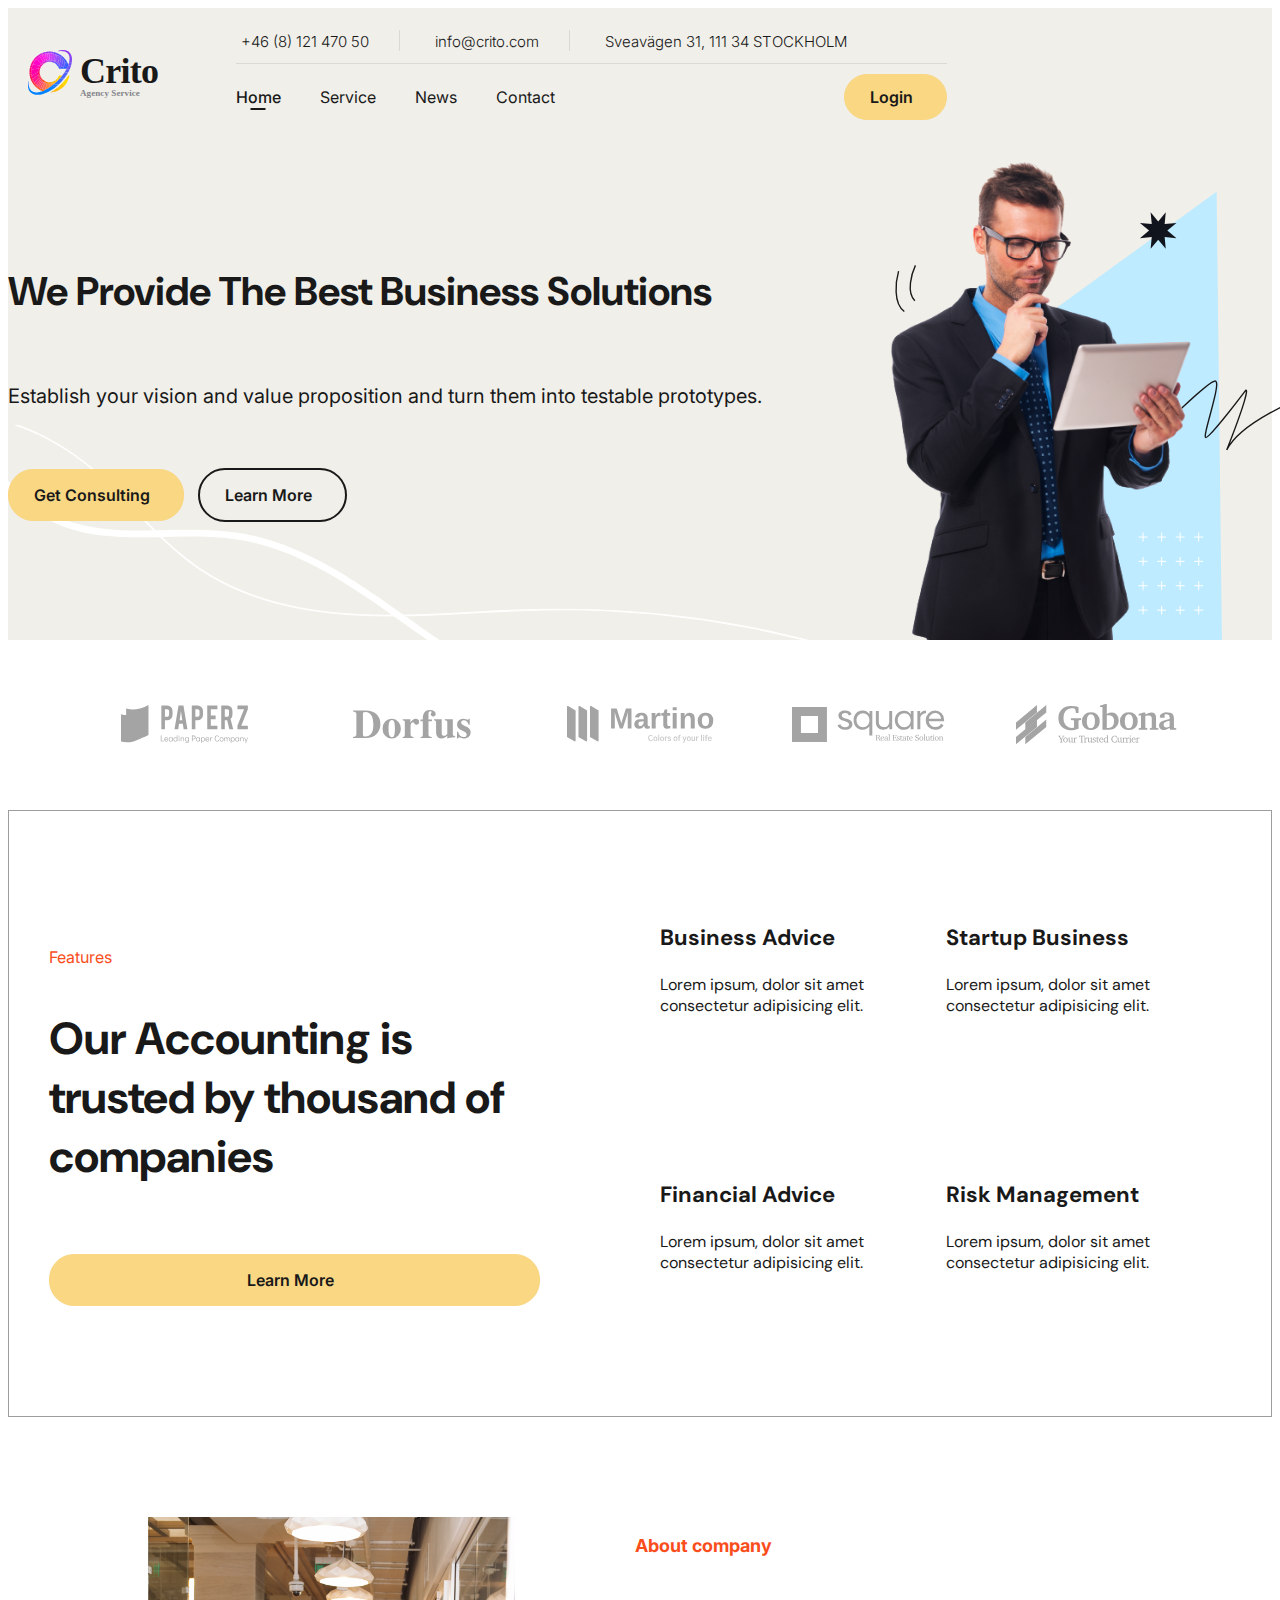
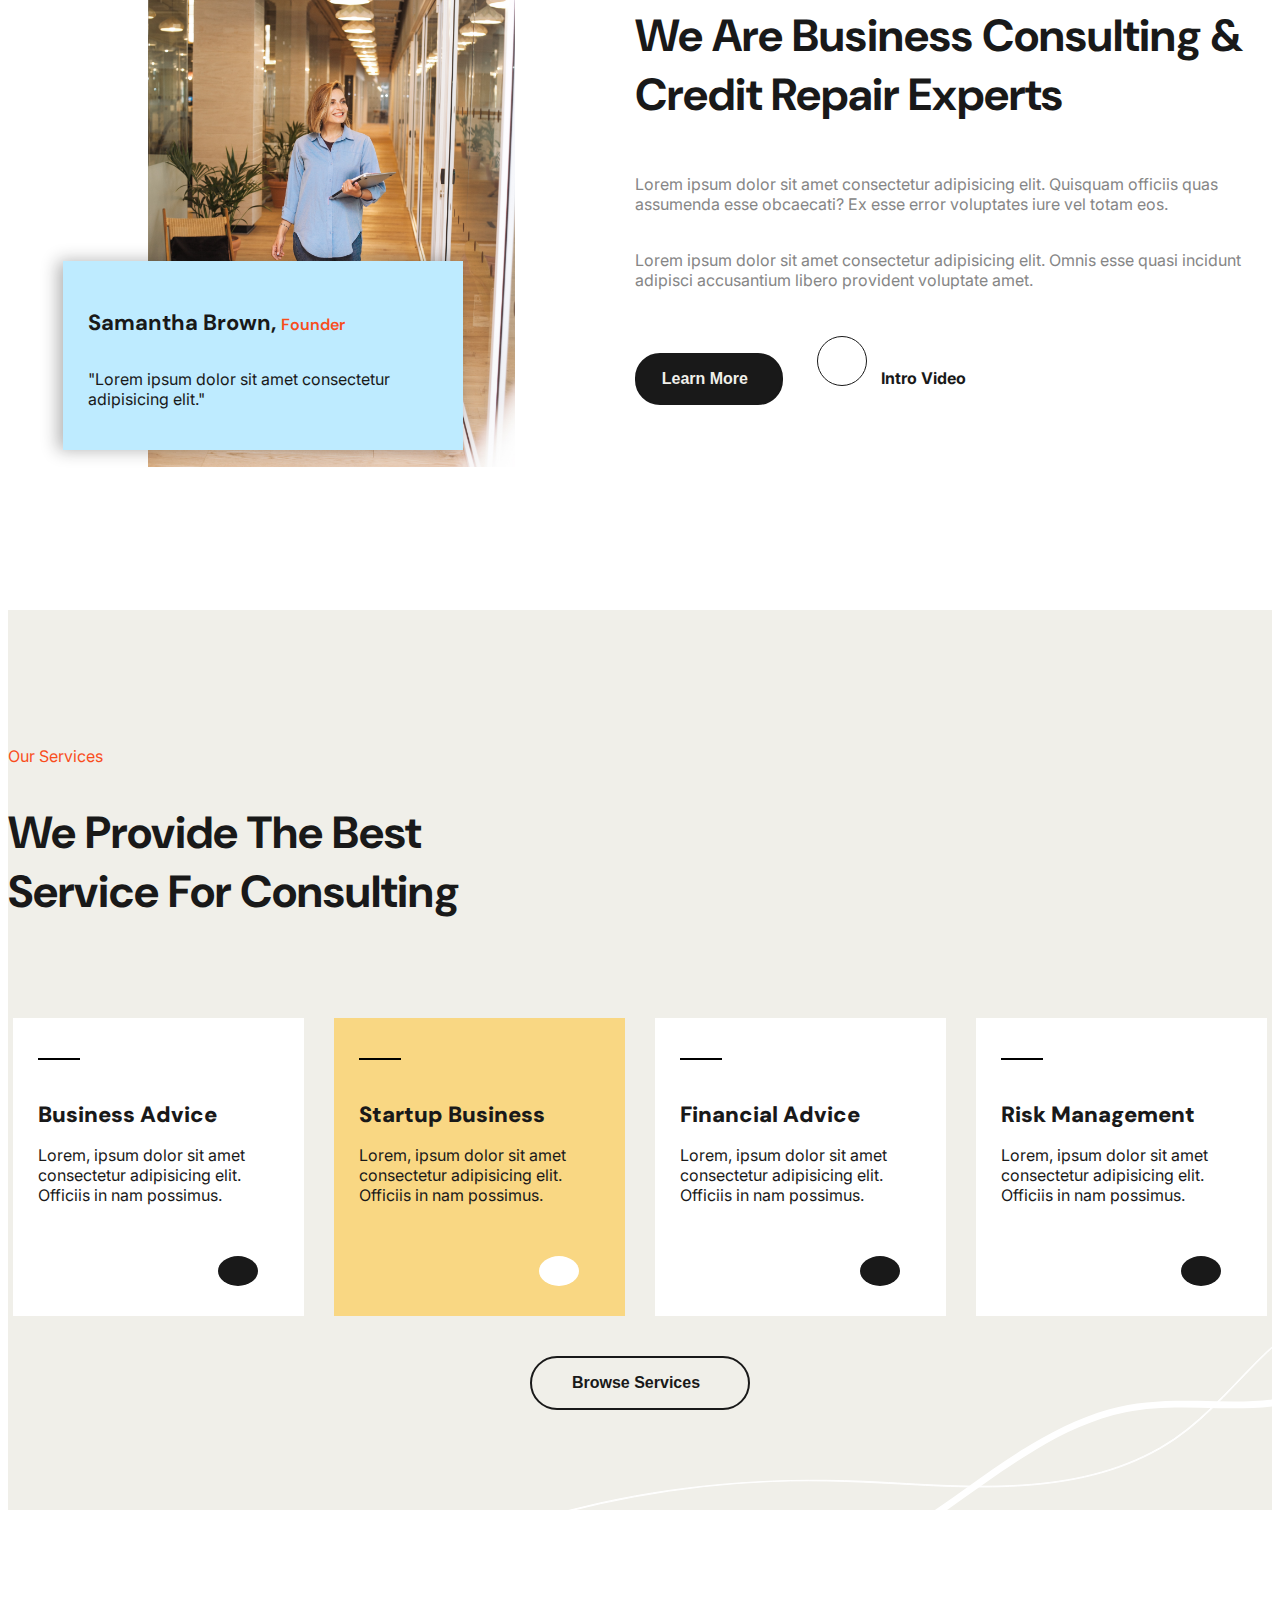
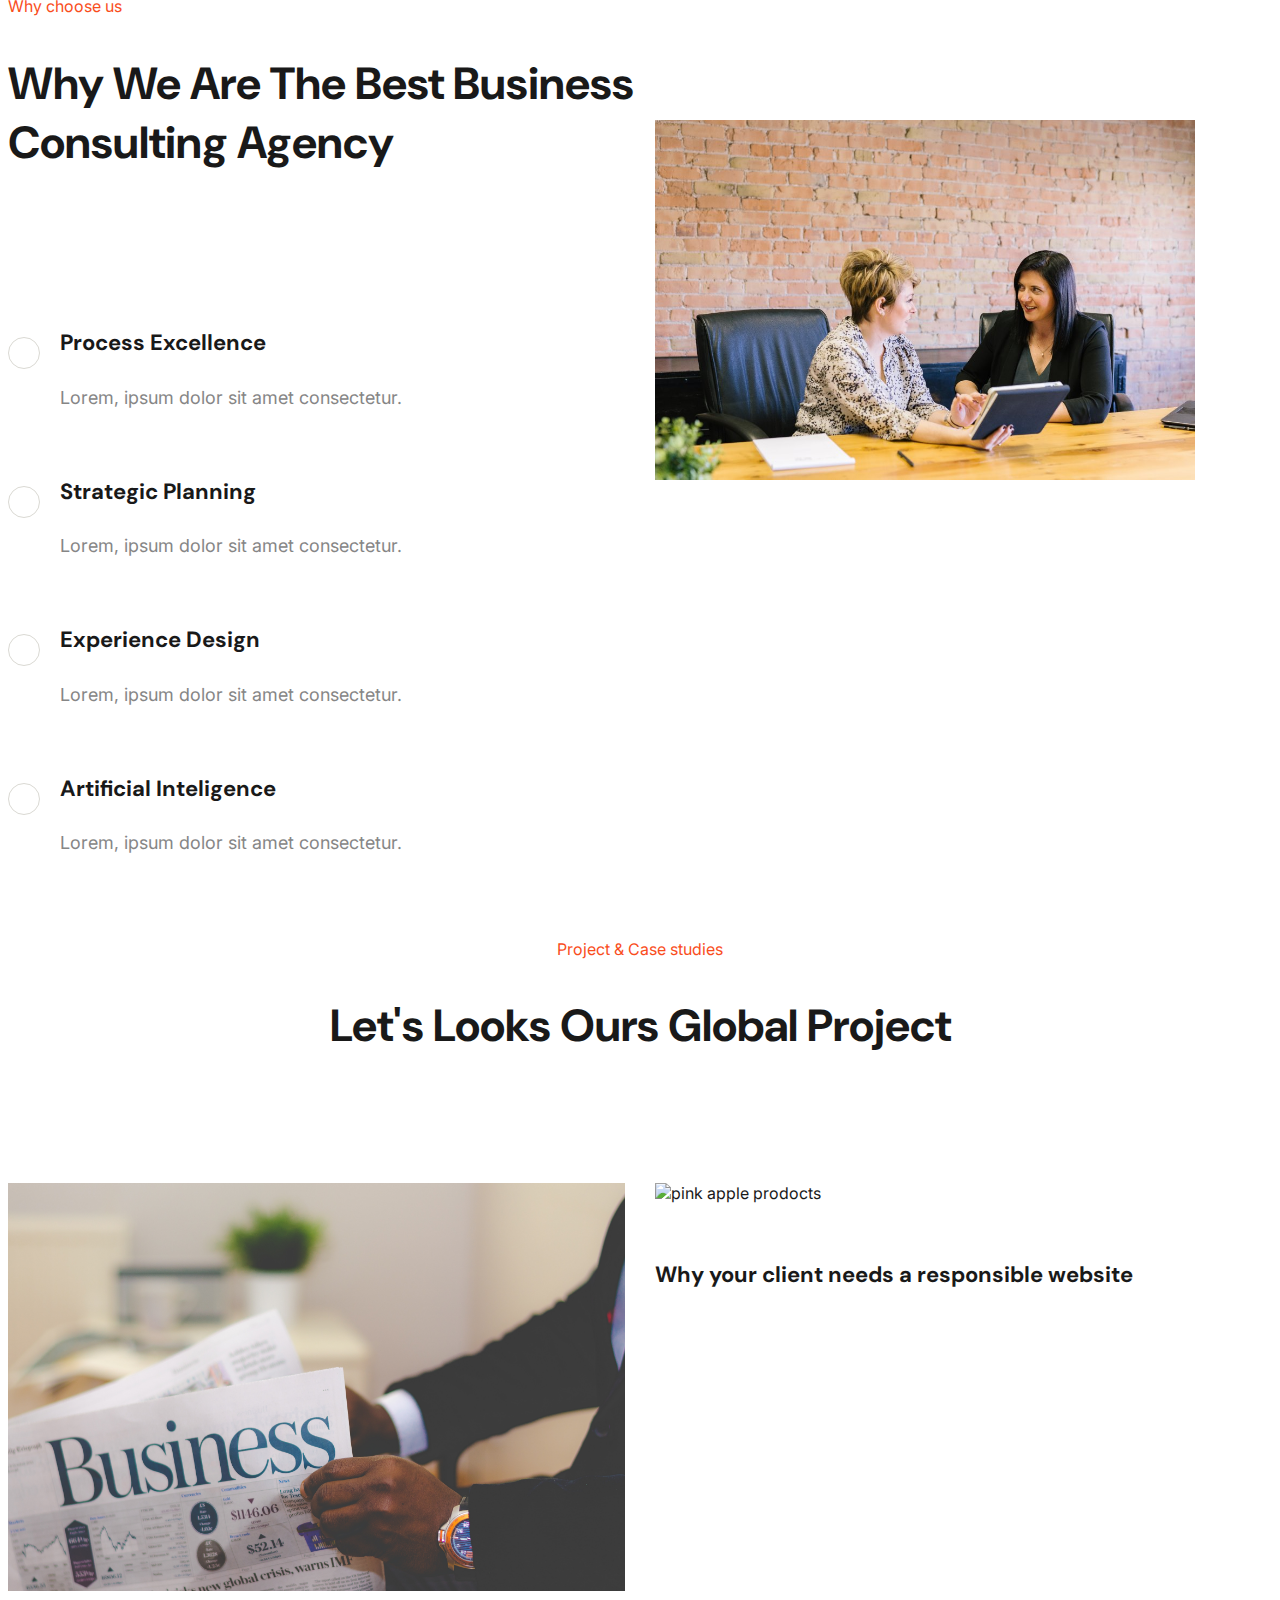
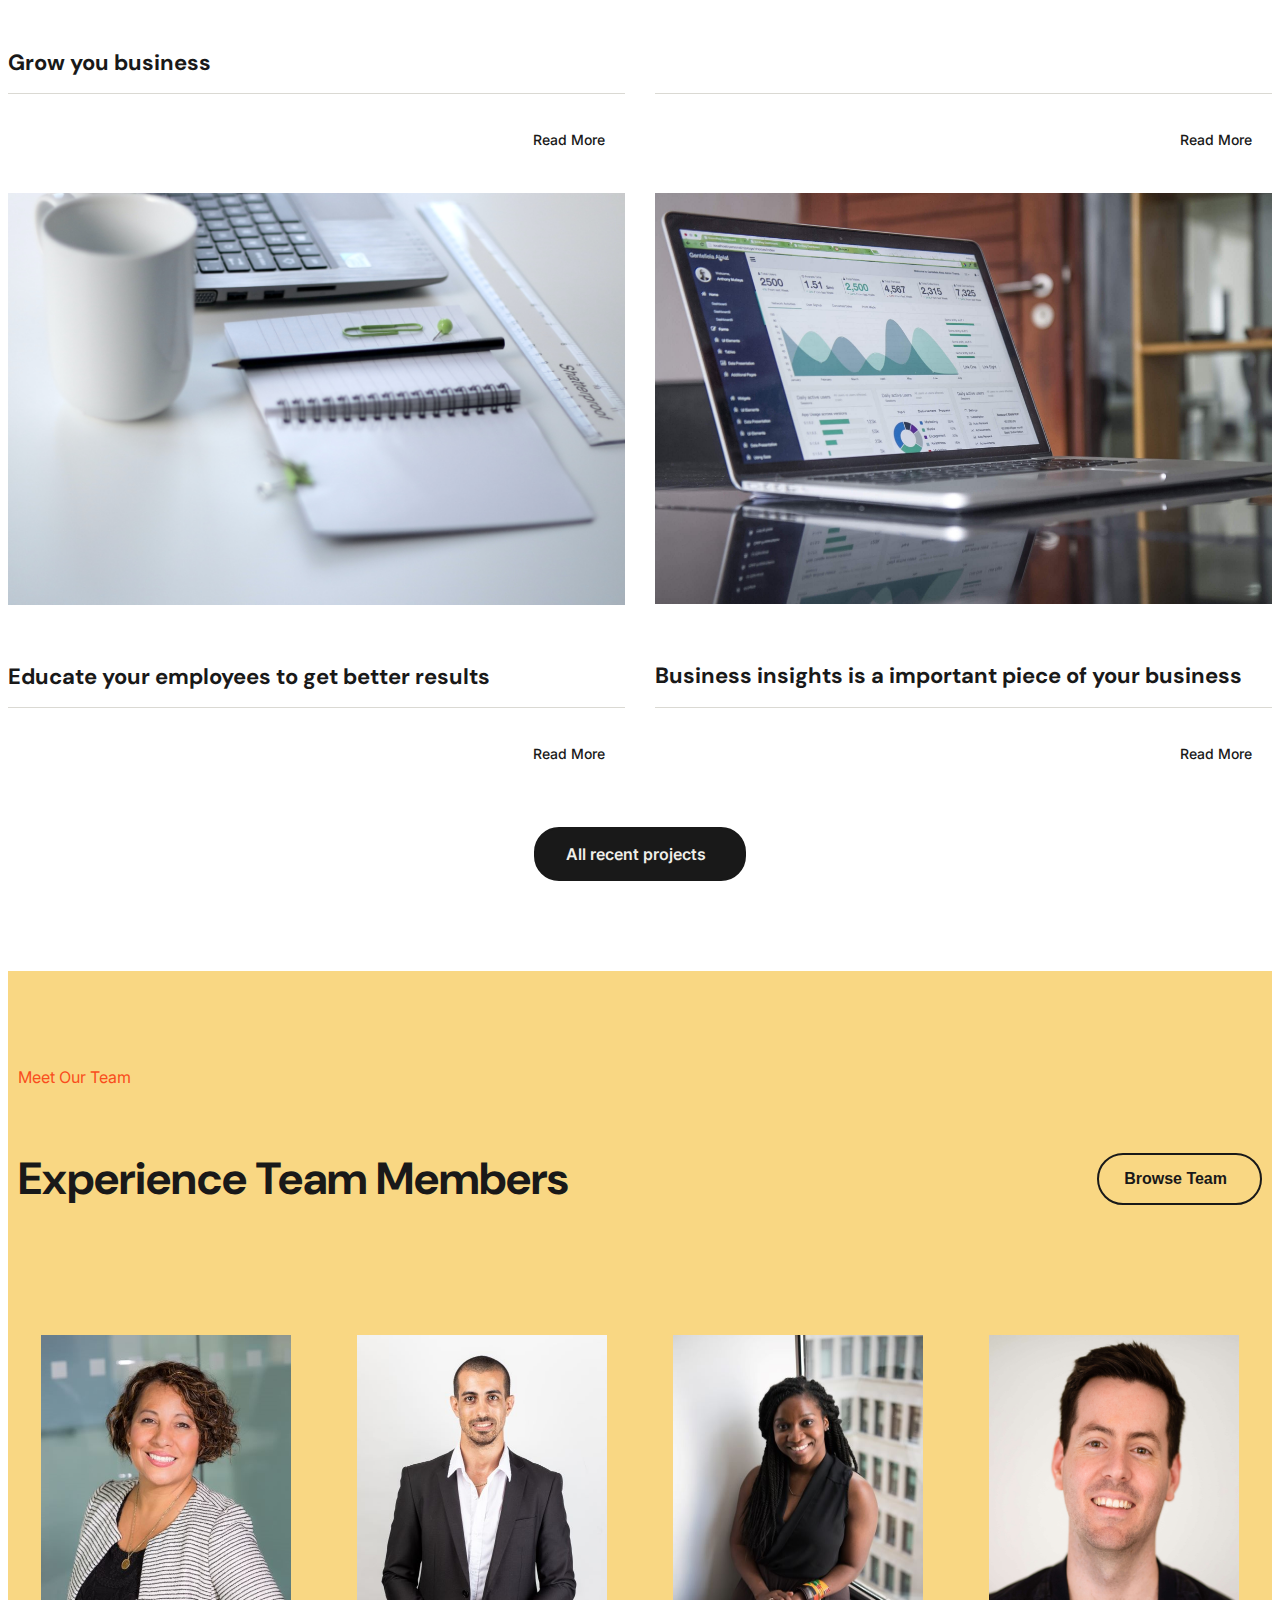
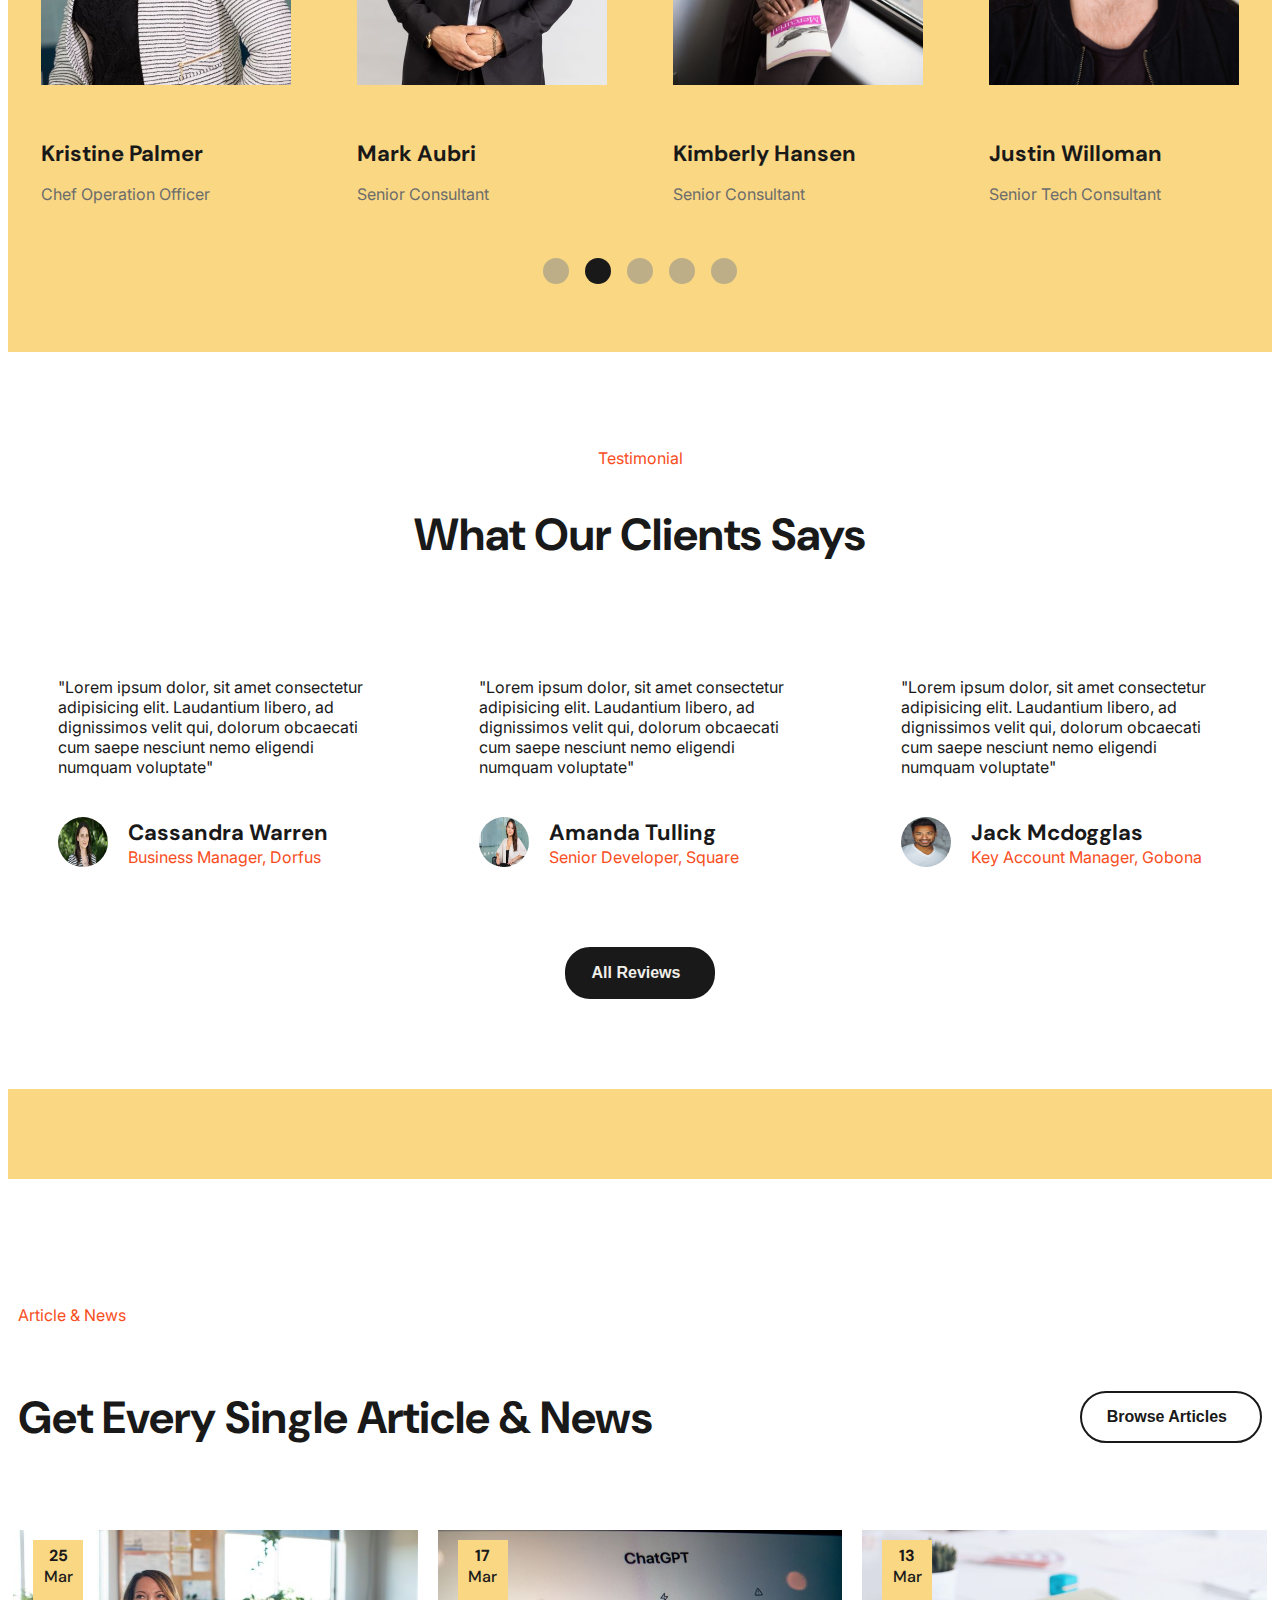
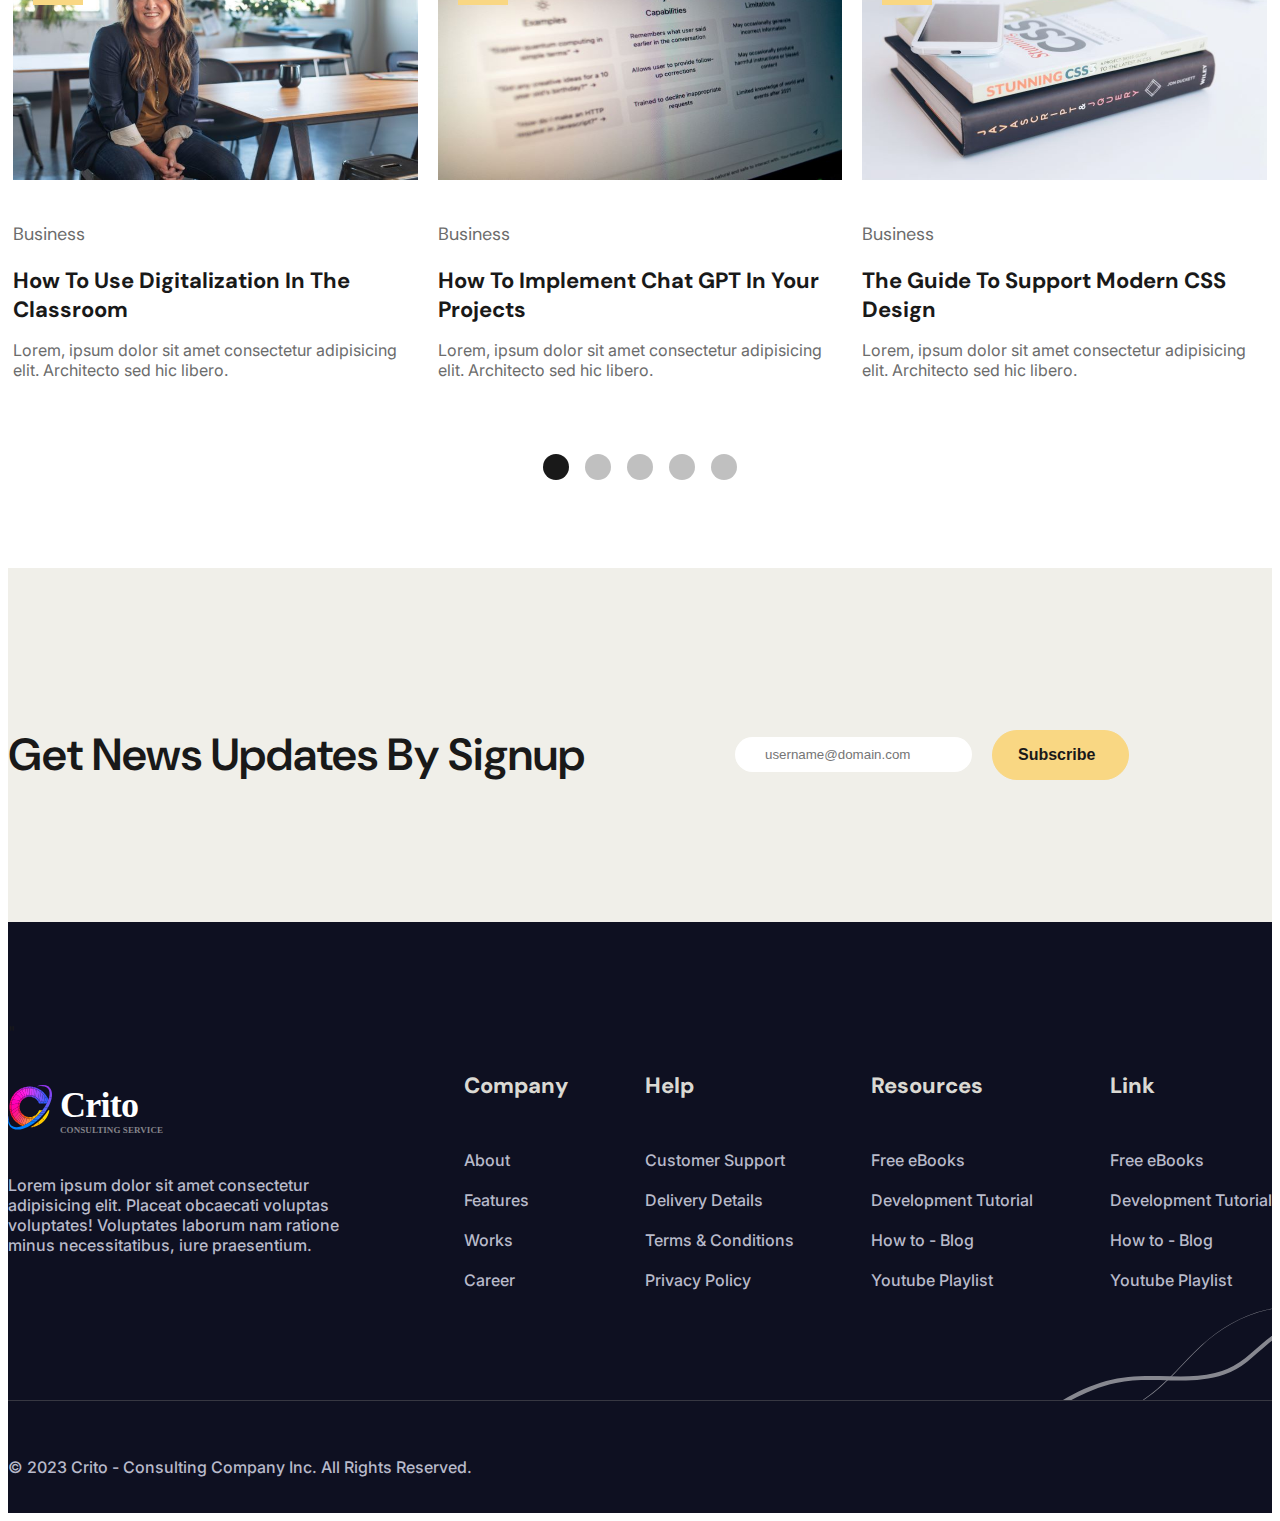
==== index.html @ bc88085b "spelling" ====
<!DOCTYPE html>
<html lang="en-us">
<head>
    <meta charset="utf-8">
    <meta name="description" content= "Tjenare mannen">
    <meta name="keywords" content="HTML, CSS, Crito">
    <meta name="author" content="Hanna Grehn">
    <meta name="viewport" content="width=device-width, initial-scale=1.0">
    <script defer src="https://kit.fontawesome.com/41c8b474e2.js" crossorigin="anonymus"></script>
    <link href="https://cdn.jsdelivr.net/npm/bootstrap@5.3.1/dist/css/bootstrap.min.css" rel="stylesheet" integrity="sha384-4bw+/aepP/YC94hEpVNVgiZdgIC5+VKNBQNGCHeKRQN+PtmoHDEXuppvnDJzQIu9"crossorigin="anonymous">
   <link rel="stylesheet" href="CSS/style.css">  
</head>
<body>

<!-- header section -->
<header>
    <div class="container">
        <a href="index.html"><img id="logotype" src="images/logotype.svg" alt="crito-logotype"></a>

        <button class="menu-bars"><i class="fa-solid fa-bars-staggered"></i></button>
        <div class="menu">
            <div class="top-menu">

                <div class="contact-info">
                    <div class="contact-info-box">
                        <i class="fa-sharp fa-regular fa-phone-volume"></i> 
                        +46 (8) 121 470 50
                        </div>
                <div class="contact-info-box">
                    <i class="fa-sharp fa-regular fa-envelope"></i> 
                    info@crito.com
                </div>
                <div class="contact-info-box last">
                    <i class="fa-sharp fa-regular fa-location-dot"></i> 
                    Sveavägen 31, 111 34 STOCKHOLM
                </div>
            </div>

            <div class="social-media">
                <a  href="https://facebook.com/" target="_blank"><i class="fa-brands fa-facebook"></i></a>
                <a href="https://twitter.com/" target="_blank"><i class="fa-brands fa-x-twitter"></i></a>
                <a href="https://instagram.com/" target="_blank"><i class="fa-brands fa-instagram"></i></a>
                <a href="https://linkedin.com/" target="_blank"><i class="fa-brands fa-linkedin"></i></a>
            </div>
        </div>

        <div class="main-menu">
            <nav> 
                <a class="active" href="index.html">Home</a>
                <a href="service.html">Service</a>
                <a href="news.html">News</a>
                <a href="contact.html">Contact</a>
            </nav>

            <a class="btn-yellow btn-login" href="login.html">Login <i class="fa-regular fa-arrow-up-right"></i></a>

            </div>
        </div>
    </div>
</header>

<!-- showcase section -->
    <section class="showcase">
    <img class="white-lines" src="images/background-lines.svg" alt="white background lines">
    <div class="container">
        <div class="content"> 
            <h1>We Provide The Best Business Solutions</h1>
            <p>Establish your vision and value proposition and turn them into testable prototypes.</p>
            <a class="btn-yellow" href="consulting.html">Get Consulting<i class="fa-regular fa-arrow-up-right"></i></a>
            <a class="btn-transparent" href="services.html">Learn More<i class="fa-regular fa-arrow-up-right"></i></a>
        </div>
        <img src="images/showcase-image.svg" alt="image of a man with a tablet">
    </div>
</section>

<!-- partners section -->
<section class="partners">
    <div class="content">
        <a href="https://paperz.com"><img src="images/paperz.svg" class="main-partner"></a>
        <a href="https://dorfus.com"><img src="images/dorfus.svg" class="hidden-partners"></a>
        <a href="https://martino.com"><img src="images/martino.svg" class="hidden-partners"></a>
        <a href="https://square.com"><img src="images/square.svg" class="second-partners"></a>
        <a href="https://gobana.com"><img src="images/gobona.svg" class="second-partners"></a>
    </div>
</section>

<!-- features section -->
<section class="features">
    <div class="container">
        <div class="section-title">
            <p>Features</p>
            <h2>Our Accounting is trusted by thousand of companies</h2>
            <a class="btn-yellow">Learn More<i class="fa-regular fa-arrow-up-right"></i></a>
        </div>
        <div class="business-advice">
            <div class="card">
                <i class="fa-light fa-handshake"></i>
                <h3>Business Advice</h3>
                <p>Lorem ipsum, dolor sit amet consectetur adipisicing elit.</p>
            </div>
            <div class="card">
                <i class="fa-regular fa-lightbulb-on"></i>
                <h3>Startup Business</h3>
                <p>Lorem ipsum, dolor sit amet consectetur adipisicing elit.</p>
            </div>
            <div class="card">
                <i class="fa-sharp fa-solid fa-chart-column"></i>
                <h3>Financial Advice</h3>
                <p>Lorem ipsum, dolor sit amet consectetur adipisicing elit.</p>
            </div>
            <div class="card">
                <i class="fa-duotone fa-box-dollar"></i>
                <h3>Risk Management</h3>
                <p>Lorem ipsum, dolor sit amet consectetur adipisicing elit.</p>
            </div>
        </div>
    </div>
</section>

<!-- about company section -->
<section class="about-comp">
    <div class="container">
        <div class="about-comp-image">
            <img src="images/daria-pimkina-tYaccl19A3Q-unsplash.jpg" alt="woman taking a walk in the hallway">
            <div class="img-text">
                <h3>Samantha Brown, <span>Founder</span></h3>
                <p>"Lorem ipsum dolor sit amet consectetur adipisicing elit."</p>
            </div>
        </div>
        <div class="about-comp-text">
            <h3>About company</h3>
            <h1>We Are Business Consulting & Credit Repair Experts</h1>
            <p>Lorem ipsum dolor sit amet consectetur adipisicing elit. Quisquam officiis quas assumenda esse obcaecati? Ex esse error voluptates iure vel totam eos.</p>
            <p>Lorem ipsum dolor sit amet consectetur adipisicing elit. Omnis esse quasi incidunt adipisci accusantium libero provident voluptate amet.</p>
        <div class="about-comp-btns">
            <button class="btn-black" href="#">Learn More<i class="fa-regular fa-arrow-up-right"></i></button>
            <button class="btn-play" href="#"><i class="fa-solid fa-play"></i></button>
            <span>Intro Video</span>
            </div>
        </div>
    </div>
</section>

<!-- our services section -->
<section class="our-services">
    <img class="white-lines" src="images/background-lines-right.svg" alt="wavy white background lines">
    <div class="container">

        <div class="section-title">
            <p>Our Services</p>
            <h2>We Provide The Best<br> Service For Consulting</h2>
        </div>

        <div class="services">
            <div class="card">
                <span></span>
                <h3>Business Advice</h3>
                <p>Lorem, ipsum dolor sit amet consectetur adipisicing elit. Officiis in nam possimus.</p>
                <div>
                    <button class="btn-arrow"><i class="fa-thin fa-arrow-right"></i></button>
                </div>
            </div>
            <div class="card active">
                <span></span>
                <h3>Startup Business</h3>
                <p>Lorem, ipsum dolor sit amet consectetur adipisicing elit. Officiis in nam possimus.</p>
                <div>
                    <button class="btn-arrow"><i class="fa-thin fa-arrow-right"></i></button>
                </div>
            </div>
            <div class="card">
                <span></span>
                <h3>Financial Advice</h3>
                <p>Lorem, ipsum dolor sit amet consectetur adipisicing elit. Officiis in nam possimus.</p>
                <div>
                    <button class="btn-arrow"><i class="fa-thin fa-arrow-right"></i></button>
                </div>
            </div>
            <div class="card">
                <span></span>
                <h3>Risk Management</h3>
                <p>Lorem, ipsum dolor sit amet consectetur adipisicing elit. Officiis in nam possimus.</p>
                <div>
                    <button class="btn-arrow"><i class="fa-thin fa-arrow-right"></i></button>
                </div>
            </div>
        </div>
        <div class="btn-browse">
            <button class="btn-transparent"><span>Browse Services</span><i class="fa-regular fa-arrow-up-right"></i></button>
        </div>
    </div>
</section>

<!-- why choose us section -->
<section class="why-choose-us">
    <div class="container">
        <div class="choose-us-grid">
            <div class="choose-us-content">
                    <div class="section-title">
                        <p>Why choose us</p>
                        <h2>Why We Are The Best Business Consulting Agency</h2>
                    </div>

                <div class="article">
                    <i class="fa-light fa-thumbs-up"></i>
                    <span>
                        <h4>Process Excellence</h4>
                        <p>Lorem, ipsum dolor sit amet consectetur.</p>
                    </span>
                </div>

                <div class="article">
                    <i class="fa-solid fa-star-christmas"></i>
                    <span>
                        <h4>Strategic Planning</h4>
                        <p>Lorem, ipsum dolor sit amet consectetur.</p>
                    </span>
                </div>

                <div class="article">
                    <i class="fa-sharp fa-light fa-pen-nib"></i>
                    <span>
                        <h4>Experience Design</h4>
                        <p>Lorem, ipsum dolor sit amet consectetur.</p>
                    </span>
                </div>

                <div class="article">
                    <i class="fa-light fa-head-side-gear"></i>
                    <span>
                        <h4>Artificial Inteligence</h4>
                        <p>Lorem, ipsum dolor sit amet consectetur.</p>
                    </span>
                </div>
            </div>

            <div class="choose-us-image">               
                <img src="images/amy1-hirschi-K0c8ko3e6AA-unsplash1.jpg" alt="two women having a meeting">
                <div class="background-box"></div>
            </div>

        </div>
    </div>
</section>

<!-- project and case section -->
<section class="project-and-case">
    <div class="container">
        <div class="section-title">
            <p>Project & Case studies</p>
            <h2>Let's Looks Ours Global Project</h2>
        </div>
        <div class="project-and-cases">
            <article> 
                <img src="images/busybusy.jpg" class="article-img" alt="manly hands reading a newspaper">
                <h3>Grow you business</h3>
                <a href="#">Read More <i class="fa-regular fa-arrow-up-right"></i></a>
            </article>
            <article> 
                <img src="images/marek-levak-zANXcXyByos-unsplash.jpg" class="article-img" alt="pink apple prodocts">
                <h3>Why your client needs a responsible website </h3>
                <a href="#">Read More <i class="fa-regular fa-arrow-up-right"></i></a>
            </article>
            <article> 
                <img src="images/oli-dale-xjSkI_seiZY-unsplash.jpg" class="article-img" alt="desk with notebook and coffee">
                <h3>Educate your employees to get better results </h3>
                <a href="#">Read More <i class="fa-regular fa-arrow-up-right"></i></a>
            </article>
            <article> 
                <img src="images/carlos111-muza-hpjSkU2UYSU-unsplash.jpg" class="article-img" alt="laptop showing diagnostics">
                <h3>Business insights is a important piece of your business</h3>
                <a href="#">Read More <i class="fa-regular fa-arrow-up-right"></i></a>
            </article>
        </div>
        <div class="center-content">
            <a class="btn-black btn-business" href="projects.html">All recent projects<i class="fa-regular fa-arrow-up-right"></i></a>
        </div>
    </div>
</section>

<!-- meet the team section -->
<section class="meet-our-team">

    <div class="container">
        <div class="meet-our-team-header">
            <div class="section-title little-title">
                <p>Meet Our Team</p>
            </div>
            <div class="section-title top-title">
                <h2>Experience Team Members</h2>
                <button class="btn-transparent"><span>Browse Team</span><i class="fa-solid fa-arrow-up-right"></i></button>
            </div>
        </div>
        <div class="meet-our-team-grid">
            <div class="meet-our-team-card">
                <img src="images/kristinepalmer11.jpg" alt="kristie palmer">
                <h4>Kristine Palmer</h4>
                <p>Chef Operation Officer</p>
            </div>
            <div class="meet-our-team-card">
                <img src="images/markaubri.jpg" alt="mark auburi">
                <h4>Mark Aubri</h4>
                <p>Senior Consultant</p>
            </div>
            <div class="meet-our-team-card">
                <img src="images/kimberlyhanssen.jpg" alt="kimberly hansen">
                <h4>Kimberly Hansen</h4>
                <p>Senior Consultant</p>
            </div>
            <div class="meet-our-team-card">
                <img src="images/justinwilloman.jpg" alt="justin willoman">
                <h4>Justin Willoman</h4>
                <p>Senior Tech Consultant</p>
            </div>
        </div>
        <div class="dots">
            <div class="dot"></div>
            <div class="dot active"></div>
            <div class="dot"></div>
            <div class="dot"></div>
            <div class="dot"></div>
        </div>
    </div>
</section>

<!-- testimonial section -->
<section class="testimonial">
    <div class="container">
        <div class="section-title">
            <p>Testimonial</p>
            <h2>What Our Clients Says</h2>
        </div>
        <div class="testimonial-grid">
            <div class="testimonial-card">
                <div class="stars">
                    <i class="fa-sharp fa-solid fa-star-sharp"></i>
                    <i class="fa-sharp fa-solid fa-star-sharp"></i>
                    <i class="fa-sharp fa-solid fa-star-sharp"></i>
                    <i class="fa-sharp fa-solid fa-star-sharp"></i>
                    <i class="fa-sharp fa-solid fa-star-sharp"></i>
                </div>
                <p>"Lorem ipsum dolor, sit amet consectetur adipisicing elit. Laudantium libero, ad dignissimos velit qui, dolorum obcaecati cum saepe nesciunt nemo eligendi numquam voluptate"</p>
                <div class="review-person">
                    <img class="circular-portrait" src="images/vince1-veras-AJIqZDAUD7A-unsplash.jpg" alt="Cassandra Warren outdoors in a striped shirt">
                    <div class="review-person-details">
                        <h3>Cassandra Warren</h3>
                        <p>Business Manager, Dorfus</p>
                    </div>
                </div>
            </div>
            <div class="testimonial-card">
                <div class="stars">
                    <i class="fa-sharp fa-solid fa-star-sharp"></i>
                    <i class="fa-sharp fa-solid fa-star-sharp"></i>
                    <i class="fa-sharp fa-solid fa-star-sharp"></i>
                    <i class="fa-sharp fa-solid fa-star-sharp"></i>
                    <i class="fa-sharp fa-solid fa-star-sharp"></i>
                </div>
                <p>"Lorem ipsum dolor, sit amet consectetur adipisicing elit. Laudantium libero, ad dignissimos velit qui, dolorum obcaecati cum saepe nesciunt nemo eligendi numquam voluptate"</p>
                <div class="review-person">
                    <img class="circular-portrait" src="images/christina1-wocintechchat-com-PlikkWB79qs-unsplash.jpg" alt="Amanda Tulling sitting on a chair">
                    <div class="review-person-details">
                        <h3>Amanda Tulling</h3>
                        <p>Senior Developer, Square</p>
                    </div>
                </div>
            </div>
            <div class="testimonial-card">
                <div class="stars">
                    <i class="fa-sharp fa-solid fa-star-sharp"></i>
                    <i class="fa-sharp fa-solid fa-star-sharp"></i>
                    <i class="fa-sharp fa-solid fa-star-sharp"></i>
                    <i class="fa-sharp fa-solid fa-star-sharp"></i>
                    <i class="fa-sharp fa-solid fa-star-sharp"></i>
                </div>
                <p>"Lorem ipsum dolor, sit amet consectetur adipisicing elit. Laudantium libero, ad dignissimos velit qui, dolorum obcaecati cum saepe nesciunt nemo eligendi numquam voluptate"</p>
                <div class="review-person">
                    <img class="circular-portrait" src="images/joseph1-gonzalez-iFgRcqHznqg-unsplash.jpg" alt="Jack Mcdogglas smiling face">
                    <div class="review-person-details">
                        <h3>Jack Mcdogglas</h3>
                        <p>Key Account Manager, Gobona</p>
                    </div>
                </div>
            </div>
        </div>
        <div class="all-reviews-btn">
            <button class="btn-black"><span>All Reviews</span><i class="fa-solid fa-arrow-up-right"></i></button>
        </div>
    </div>
</section>

<!-- article and news section -->
<section class="article-and-news">
    <div class="container">
        <div class="article-news-header"> 
            <div class="section-title little-title">
                <p>Article & News</p>
            </div>
            <div class="section-title top-title">
                <h2>Get Every Single Article & News</h2>
                <button class="btn-transparent"><span>Browse Articles</span><i class="fa-solid fa-arrow-up-right"></i></button>
            </div>   
        </div>

        <div class="article-and-news-grid">
            <a href="news-detail.html" class="article-and-news-card">
                <div class="date-box"><strong>25</strong><br>Mar</div>
                <img src="images/linkedin1-sales-solutions-Mis5fyJi7Q0-unsplash.jpg" alt="Woman sitting and smiling">
                
                <h3>Business</h3>
                <h2>How To Use Digitalization In The Classroom</h2>
                <p>Lorem, ipsum dolor sit amet consectetur adipisicing elit. Architecto sed hic libero.</p>
            </a>
            <a href="news-detail.html" class="article-and-news-card">
                <div class="date-box"><strong>17</strong><br>Mar</div>
                <img src="images/emiliano1-vittoriosi-vEN1bsdSjxM-unsplash.jpg" alt="Computer screen with text">
                <h3>Business</h3>
                <h2>How To Implement Chat GPT In Your Projects</h2>
                <p>Lorem, ipsum dolor sit amet consectetur adipisicing elit. Architecto sed hic libero.</p>
            </a>
            <a href="news-detail.html" class="article-and-news-card">
                <div class="date-box"><strong>13</strong><br>Mar</div>
                <img src="images/kobu1-agency-ipARHaxETRk-unsplash.jpg" alt="Books about CSS and javascript">
                <h3>Business</h3>
                <h2>The Guide To Support Modern CSS Design</h2>
                <p>Lorem, ipsum dolor sit amet consectetur adipisicing elit. Architecto sed hic libero.</p>
            </a>
        </div>

        <div class="dots">
            <div class="dot active"></div>
            <div class="dot"></div>
            <div class="dot"></div>
            <div class="dot"></div>
            <div class="dot"></div>
        </div>

    </div>
</section>

<!-- signup section -->
<section class="news-signup">
    <div class="container">
        <div class="content section-title">
            <h2>Get News Updates By Signup</h2>
            <input class="input-box" type="text" placeholder="username@domain.com">
            <button class="btn-yellow"><span>Subscribe</span><i class="fa-solid fa-arrow-up-right"></i></button>
        </div>
        <div>
            <img src="images/background-wavy-lines.svg">
        </div>
    </div>
</section>
</body>

<footer>
<!-- footer -->
<section class="footer">"
    <img class="white-lines" src="images/background-lines-white-right.svg" alt="wavy white background lines">
    <div class="container">
        <div class="footer-logo">
            <img src="images/logotype-white.svg" alt="crito-logo">
            <p>Lorem ipsum dolor sit amet consectetur adipisicing elit. Placeat obcaecati voluptas voluptates! Voluptates laborum nam ratione minus necessitatibus, iure praesentium.</p>
        </div>
        <div class="column">
            <h4>Company</h4>
            <ul>
                <li><a href="#">About</a></li>
                <li><a href="#">Features</a></li>
                <li><a href="#">Works</a></li>
                <li><a href="#">Career</a></li>
            </ul>
        </div>
        <div class="column">
            <h4>Help</h4>
            <ul>
                <li><a href="#">Customer Support</a></li>
                <li><a href="#">Delivery Details</a></li>
                <li><a href="#">Terms & Conditions</a></li>
                <li><a href="#">Privacy Policy</a></li>
            </ul>
        </div>
        <div class="column">
            <h4>Resources</h4>
            <ul>
                <li><a href="#">Free eBooks</a></li>
                <li><a href="#">Development Tutorial</a></li>
                <li><a href="#">How to - Blog</a></li>
                <li><a href="#">Youtube Playlist</a></li>
            </ul>
        </div>
        <div class="column">
            <h4>Link</h4>
            <ul>
                <li><a href="#">Free eBooks</a></li>
                <li><a href="#">Development Tutorial</a></li>
                <li><a href="#">How to - Blog</a></li>
                <li><a href="#">Youtube Playlist</a></li>
            </ul>
        </div>
    </div>
</section> 

<!-- footer copyright -->
<section class="footer-copyright">
    <div class="container">
        <div class="copyright">
            <p>&#169 2023 Crito - Consulting Company Inc. All Rights Reserved.</p>
        </div>
        <div class="social-media">
            <a href="https://facebook.com/" target="_blank"><i class="fa-brands fa-facebook"></i></a>
            <a href="https://x.com/" target="_blank"><i class="fa-brands fa-x-twitter"></i></a>
            <a href="https://instagram.com/" target="_blank"><i class="fa-brands fa-instagram"></i></a>
            <a href="https://linkedin.com/" target="_blank"><i class="fa-brands fa-linkedin"></i></a>
        </div>
    </div>
</section>
</footer>

</html>
---- CSS/style.css ----
@import url("https://fonts.googleapis.com/css2?family=Inter:wght@300;400;500;700;900&display=swap");
@import url("https://fonts.googleapis.com/css2?family=DM+Sans:opsz,wght@9..40,300;9..40,400;9..40,500;9..40,600;9..40,700;9..40,900&display=swap");
html, body {
  color: #191919;
  font-family: "Inter", sans-serif;
  font-size: 16px;
  font-weight: 400;
}

.btn-yellow {
  background-color: #F9D783;
  border: 1px solid #F9D783;
  color: #191919;
  text-decoration: none;
  padding: 15px 25px;
  font-weight: 600;
  font-size: 16px;
  border-radius: 25px;
  transition: 0.3s;
}
.btn-yellow i {
  margin-left: 8px;
  font-size: 0.9em;
}
.btn-yellow:hover {
  background-color: #191919;
  border: 1px solid #191919;
  color: #F0EFE9;
}

.btn-black {
  background-color: #191919;
  border: 2px solid #191919;
  color: #F0EFE9;
  text-decoration: none;
  padding: 15px 25px;
  font-weight: 600;
  font-size: 16px;
  border-radius: 25px;
  text-align: center;
  transition: 0.3s;
}
.btn-black i {
  margin-left: 8px;
  font-size: 0.9em;
}
.btn-black:hover {
  background-color: #FFFFFF;
  border: 2px solid #191919;
  color: #191919;
}
@media (max-width: 768px) {
  .btn-black {
    display: block;
    width: 100%;
  }
}

.btn-transparent {
  background-color: transparent;
  border: 2px solid #191919;
  color: #191919;
  text-decoration: none;
  padding: 15px 25px;
  font-weight: 600;
  font-size: 16px;
  border-radius: 30px;
  transition: 0.3s;
}
.btn-transparent i {
  margin-left: 8px;
  font-size: 0.9em;
}
.btn-transparent:hover {
  background-color: #191919;
  border: 2px solid #191919;
  color: #F0EFE9;
}
@media (max-width: 768px) {
  .btn-transparent {
    display: block;
    width: 100%;
  }
}

.btn-arrow {
  background-color: #191919;
  border-radius: 50%;
  padding: 15px;
  padding-left: 20px;
  padding-right: 20px;
  margin-left: 180px;
  border: none;
  transition: 0.4s;
}
.btn-arrow:hover {
  background-color: #ffffff;
  border: none;
}
.btn-arrow:hover i {
  color: #191919;
}

.center-content {
  display: flex;
  justify-content: center;
  align-items: center;
}

.section-title {
  padding-top: 60px;
  padding-bottom: 30px;
  text-align: center;
}
@media (min-width: 768px) {
  .section-title {
    padding-top: 120px;
    padding-bottom: 90px;
    text-align: start;
  }
}
.section-title p {
  color: #f94d1c;
  margin-bottom: 5px;
}
.section-title h2 {
  color: #191919;
  font-family: "DM Sans", sans-serif;
  font-weight: 700;
  font-size: 45px;
}

header {
  display: flex;
  background-color: #F0EFE9;
  padding: 20px;
}
header .container {
  display: flex;
  align-items: center;
  justify-content: space-between;
  gap: 70px;
}
header .container .menu-bars {
  font-size: 30px;
  border: none;
  background-color: transparent;
}
@media (min-width: 992px) {
  header .container .menu-bars {
    display: none;
  }
}
@media (min-width: 2500px) {
  header .container {
    max-width: 2048px;
  }
}
header .container .menu {
  display: none;
  flex: 1;
}
@media (min-width: 992px) {
  header .container .menu {
    display: block;
  }
}
header .container .menu .top-menu {
  display: flex;
  justify-content: flex-end;
  align-items: center;
  padding-bottom: 10px;
  border-bottom: 1px solid #DAD9D3;
}
@media (min-width: 1200px) {
  header .container .menu .top-menu {
    justify-content: space-between;
  }
}
header .container .menu .top-menu .contact-info {
  display: none;
  align-items: center;
}
@media (min-width: 1200px) {
  header .container .menu .top-menu .contact-info {
    display: flex;
  }
}
header .container .menu .top-menu .contact-info .contact-info-box {
  margin-right: 30px;
  padding-right: 30px;
  border-right: 1px solid #DAD9D3;
  font-family: "Inter", sans-serif;
  font-size: 15px;
  font-weight: 300;
}
header .container .menu .top-menu .contact-info .contact-info-box i {
  margin-right: 5px;
  font-size: 1.2em;
  color: #6c6c6c;
}
header .container .menu .top-menu .contact-info .contact-info-box.last {
  border: none;
}
header .container .menu .top-menu .social-media a {
  color: #191919;
  font-size: 1.3rem;
  margin-left: 10px;
  transition: 0.6s;
}
header .container .menu .top-menu .social-media a:hover {
  color: #868686;
}
header .container .main-menu {
  display: flex;
  justify-content: space-between;
  align-items: center;
  padding-top: 10px;
}
header .container .main-menu nav a {
  display: inline-block;
  color: #191919;
  text-decoration: none;
  margin-right: 35px;
  position: relative;
}
header .container .main-menu nav a.active {
  font-weight: 500;
}
header .container .main-menu nav a.active::after, header .container .main-menu nav a:hover::after {
  content: "";
  position: absolute;
  font-weight: 500;
  height: 2px;
  width: 15px;
  background-color: #191919;
  left: 50%;
  bottom: -3px;
  transform: translate(calc(50% - 15px));
}
header .container .main-menu .btn-login {
  padding-top: 12px;
  padding-bottom: 12px;
}

.showcase {
  background-color: #F0EFE9;
  position: relative;
  z-index: 0;
}
.showcase .white-lines {
  position: absolute;
  bottom: 0;
  left: 0;
  z-index: -1;
}
@media (max-width: 992px) {
  .showcase .white-lines {
    display: none;
  }
}
.showcase .container {
  display: flex;
  justify-content: space-between;
  align-items: center;
}
.showcase .container .content {
  padding-top: 40px;
  padding-bottom: 40px;
  text-align: center;
}
@media (min-width: 1200px) {
  .showcase .container .content {
    text-align: left;
  }
}
.showcase .container .content h1 {
  font-weight: 700;
  font-family: "DM Sans", sans-serif;
  font-size: 40px;
}
@media (min-width: 768px) {
  .showcase .container .content h1 {
    font-size: 70;
  }
}
@media (min-width: 1400px) {
  .showcase .container .content h1 {
    font-size: 86px;
  }
}
.showcase .container .content p {
  font-size: 16px;
  padding-top: 40px;
  padding-bottom: 40px;
  padding-left: 10px;
  padding-right: 10px;
}
@media (min-width: 768px) {
  .showcase .container .content p {
    font-size: 20px;
    padding-left: 0px;
    padding-right: 0px;
  }
}
.showcase .container .content a {
  margin-right: 0px;
  display: block;
  margin-bottom: 20px;
}
@media (min-width: 768px) {
  .showcase .container .content a {
    display: inline-block;
    margin-right: 10px;
  }
}
.showcase .container img {
  height: 500px;
  display: none;
  margin-right: -50px;
}
@media (min-width: 1200px) {
  .showcase .container img {
    display: block;
  }
}

.partners {
  height: 150px;
  display: grid;
  justify-content: center;
}
.partners .content {
  padding-top: 40px;
  padding-bottom: 40px;
}
.partners .content img {
  margin-bottom: 30px;
}
@media (max-width: 768px) {
  .partners .content .second-partners {
    display: none;
  }
}
@media (max-width: 1200px) {
  .partners .content .hidden-partners {
    display: none;
  }
}

.features {
  margin-top: -80px;
}
.features .container {
  display: grid;
  grid-template-columns: 1fr;
  border: 1px solid rgba(25, 25, 25, 0.4274509804);
  padding: 0px 0px;
  padding-bottom: 50px;
  justify-content: center;
}
@media (min-width: 768px) {
  .features .container {
    display: grid;
    grid-template-columns: 1fr 1fr;
    padding-bottom: 30px;
  }
}
@media (min-width: 992px) {
  .features .container {
    margin-top: 100px;
    padding-left: 40px;
    padding-right: 40px;
  }
}
@media (max-width: 992px) {
  .features .container {
    border: none;
  }
}
.features .container .section-title {
  justify-content: center;
  align-items: center;
}
.features .container .section-title a {
  margin-top: 30px;
  display: blocK;
  text-align: center;
}
@media (min-width: 768px) {
  .features .container .section-title {
    display: grid;
    justify-content: left;
    padding-bottom: 80px;
    padding-right: 100px;
  }
}
.features .container .business-advice {
  display: grid;
  grid-template-columns: 1fr 1fr;
  padding-top: 60px;
  padding-left: 20px;
}
@media (max-width: 576px) {
  .features .container .business-advice {
    grid-template-columns: 1fr;
  }
}
.features .container .business-advice .card {
  border: none;
  padding-top: 30px;
  padding-right: 10px;
}
.features .container .business-advice .card i {
  font-size: 22px;
  padding-bottom: 25px;
}
.features .container .business-advice .card h3 {
  font-family: "DM Sans", sans-serif;
  font-weight: 700;
  font-size: 22px;
}
.features .container .business-advice .card p {
  font-family: "DM Sans", sans-serif;
  font-size: 16px;
  font-weight: 400;
  color: #191919;
}

.about-comp {
  padding-top: 50px;
  padding-bottom: 70px;
}
@media (min-width: 768px) {
  .about-comp {
    padding-top: 120px;
    padding-bottom: 120px;
  }
}
@media (min-width: 1200px) {
  .about-comp {
    padding-top: 100px;
    margin-bottom: -170px;
  }
}
.about-comp .container {
  display: flex;
}
.about-comp .container .about-comp-image {
  position: relative;
}
.about-comp .container .about-comp-image img {
  position: relative;
  height: 550px;
  margin-right: 150px;
  left: 140px;
}
@media (max-width: 1200px) {
  .about-comp .container .about-comp-image img {
    display: none;
  }
}
.about-comp .container .about-comp-image .img-text {
  position: relative;
}
@media (min-width: 1200px) {
  .about-comp .container .about-comp-image .img-text {
    width: 350px;
    padding: 25px 25px;
    background-color: #BEEBFF;
    bottom: 210px;
    left: 55px;
    box-shadow: -5px 0px 16px 0px rgba(25, 25, 25, 0.3333333333);
  }
}
@media (max-width: 1200px) {
  .about-comp .container .about-comp-image .img-text {
    display: none;
  }
}
.about-comp .container .about-comp-image .img-text h3 {
  font-family: "DM Sans", sans-serif;
  font-size: 22px;
}
.about-comp .container .about-comp-image .img-text h3 span {
  font-size: 16px;
  color: #f94d1c;
  font-weight: 600;
}
.about-comp .container .about-comp-image .img-text p {
  padding-top: 10px;
  font-size: 16px;
}
.about-comp .container .about-comp-text {
  padding-left: 110px;
  max-width: 100%;
}
@media (max-width: 992px) {
  .about-comp .container .about-comp-text {
    text-align: center;
    padding-left: 0px;
  }
}
.about-comp .container .about-comp-text h3 {
  font-size: 18px;
  color: #f94d1c;
}
.about-comp .container .about-comp-text h1 {
  padding-top: 20px;
  font-family: "DM Sans", sans-serif;
  font-size: 45px;
  font-weight: 700;
}
.about-comp .container .about-comp-text p {
  padding-top: 20px;
  color: #868686;
  font-size: 16px;
}
.about-comp .container .about-comp-text .about-comp-btns {
  padding-top: 30px;
}
.about-comp .container .about-comp-text .about-comp-btns .btn-play {
  width: 50px;
  height: 50px;
  border-radius: 50%;
  border: 1px solid #191919;
  background-color: #ffffff;
  margin-left: 30px;
  margin-right: 10px;
  transition: 0.6s;
}
.about-comp .container .about-comp-text .about-comp-btns .btn-play i {
  font-size: 14px;
}
.about-comp .container .about-comp-text .about-comp-btns .btn-play:hover {
  background-color: #191919;
  border: 1px solid #191919;
  color: #F0EFE9;
}
@media (max-width: 768px) {
  .about-comp .container .about-comp-text .about-comp-btns .btn-play {
    display: none;
  }
}
.about-comp .container .about-comp-text .about-comp-btns span {
  font-size: 16px;
  font-weight: 700;
}
@media (max-width: 768px) {
  .about-comp .container .about-comp-text .about-comp-btns span {
    display: none;
  }
}

.our-services {
  background-color: #F0EFE9;
  position: relative;
  z-index: 0;
}
.our-services .white-lines {
  position: absolute;
  bottom: 0;
  right: 0;
  z-index: -1;
}
@media (max-width: 992px) {
  .our-services .white-lines {
    display: none;
  }
}
.our-services .container {
  padding-top: 0px;
  padding-bottom: 100px;
}
.our-services .container .section-title {
  margin-bottom: -50px;
}
.our-services .container .services {
  margin-top: 20px;
  display: grid;
  grid-template-columns: repeat(auto-fit, minmax(250px, 1fr));
  gap: 20px;
}
.our-services .container .services .card {
  background-color: #ffffff;
  padding: 30px 25px;
  margin-bottom: 40px;
  margin-right: 5px;
  margin-left: 5px;
  border: none;
  border-radius: 0;
  transition: 0.3s;
}
.our-services .container .services .card:hover {
  background-color: #F9D783;
}
.our-services .container .services .card:hover .btn-arrow {
  background-color: #ffffff;
  border: none;
}
.our-services .container .services .card:hover .btn-arrow i {
  color: #191919;
}
.our-services .container .services .card.active {
  background-color: #F9D783;
}
.our-services .container .services .card.active .btn-arrow {
  background-color: #ffffff;
  border: none;
}
.our-services .container .services .card.active .btn-arrow i {
  color: #191919;
}
.our-services .container .services .card span {
  display: block;
  border: 1px solid black;
  width: 40px;
  margin-bottom: 40px;
  margin-top: 10px;
}
.our-services .container .services .card h3 {
  font-size: 22px;
  font-family: "DM Sans", sans-serif;
  font-weight: 900;
  margin-bottom: 15px;
}
.our-services .container .services .card p {
  font-size: 16px;
  font-weight: 400;
  margin-bottom: 50px;
}
.our-services .container .services .card i {
  color: #ffffff;
  font-size: 25px;
}
.our-services .container .btn-browse {
  text-align: center;
}
.our-services .container .btn-browse .btn-transparent {
  padding: 16px 40px;
  border-radius: 40px;
}
@media (max-width: 768px) {
  .our-services .container .btn-browse {
    display: block;
    width: 100%;
    margin-top: 25px;
    margin-bottom: -30px;
  }
}

.why-choose-us {
  position: relative;
  z-index: 0;
  margin-top: 0px;
}
.why-choose-us .background-box {
  height: 340px;
  width: 890px;
  background-color: #F0EFE9;
  position: absolute;
  right: 0;
  bottom: 80px;
  margin-right: 0px;
  z-index: -1;
}
@media (max-width: 1400px) {
  .why-choose-us .background-box {
    display: none;
  }
}
@media (min-width: 768px) {
  .why-choose-us .container {
    margin-top: -50px;
  }
}
@media (min-width: 1200px) {
  .why-choose-us .container {
    margin-bottom: -90px;
  }
}
.why-choose-us .container .choose-us-grid {
  display: grid;
  grid-template-columns: 1fr 1fr;
  gap: 10px;
}
@media (max-width: 1200px) {
  .why-choose-us .container .choose-us-grid {
    grid-template-columns: 1fr;
    margin-bottom: -100px;
  }
}
.why-choose-us .container img {
  height: 460px;
  width: auto;
  margin-top: 150px;
  position: relative;
  top: 10px;
  left: 10px;
  z-index: 1;
}
@media (max-width: 1400px) {
  .why-choose-us .container img {
    height: 360px;
    width: auto;
    margin-top: 250px;
  }
}
@media (max-width: 1200px) {
  .why-choose-us .container img {
    display: none;
  }
}
.why-choose-us .container .choose-us-content {
  padding-top: 0px;
}
@media (max-width: 992px) {
  .why-choose-us .container .choose-us-content .section-title {
    justify-content: center;
  }
}
@media (max-width: 1400) {
  .why-choose-us .container .choose-us-content {
    justify-content: center;
    text-align: center;
  }
}
.why-choose-us .container .choose-us-content .article {
  display: flex;
  align-items: center;
  margin-bottom: 40px;
}
.why-choose-us .container .choose-us-content .article i {
  padding: 15px;
  border: 1px solid #DAD9D3;
  border-radius: 50px;
  font-size: 22px;
  margin-right: 20px;
}
.why-choose-us .container .choose-us-content .article span h4 {
  font-size: 22px;
  font-family: "DM Sans", sans-serif;
  font-weight: 700;
}
.why-choose-us .container .choose-us-content .article span p {
  margin: 0;
  color: #868686;
  font-weight: 400;
  font-size: 18px;
}
@media (max-width: 768px) {
  .why-choose-us .container {
    padding-bottom: 60px;
  }
}

.project-and-case .article-img {
  height: 300px;
}
.project-and-case .container .section-title {
  text-align: center;
}
.project-and-case .container .project-and-cases {
  display: grid;
  grid-template-columns: 1fr;
  gap: 30px;
}
@media (min-width: 768px) {
  .project-and-case .container .project-and-cases {
    grid-template-columns: 1fr 1fr;
  }
}
.project-and-case .container .project-and-cases article {
  display: grid;
  grid-template-columns: 1fr;
  grid-template-rows: auto 1fr auto;
}
.project-and-case .container .project-and-cases article img {
  width: 100%;
  height: auto;
}
.project-and-case .container .project-and-cases article h3 {
  font-family: "DM Sans", sans-serif;
  font-weight: 700;
  font-size: 22px;
  padding-top: 35px;
  padding-bottom: 16px;
  border-bottom: 1px solid #DAD9D3;
}
.project-and-case .container .project-and-cases article a {
  padding: 15px;
  display: block;
  text-align: right;
  font-family: "Inter", sans-serif;
  font-size: 14px;
  font-weight: 500;
  text-decoration: none;
  color: #191919;
}
.project-and-case .container .project-and-cases article a:hover {
  font-weight: 800;
}
.project-and-case .container .project-and-cases article a i {
  margin-left: 5px;
}
.project-and-case .container .btn-business {
  padding-left: 30px;
  padding-right: 30px;
}
.project-and-case .container .center-content {
  padding-top: 50px;
  padding-bottom: 90px;
}

.meet-our-team {
  background-color: #F9D783;
}
.meet-our-team .container .meet-our-team-header .top-title {
  display: flex;
  justify-content: space-between;
  align-items: center;
  margin-bottom: 80px;
}
@media (max-width: 768px) {
  .meet-our-team .container .meet-our-team-header .top-title {
    display: block;
    margin-bottom: 80px;
  }
}
@media (max-width: 768px) {
  .meet-our-team .container .meet-our-team-header .top-title .btn-transparent {
    margin-top: 40px;
    margin-bottom: -30px;
  }
}
.meet-our-team .container .meet-our-team-header .section-title {
  padding: 10px;
}
.meet-our-team .container .meet-our-team-header .little-title {
  padding-top: 80px;
}
.meet-our-team .container .meet-our-team-grid {
  padding-bottom: 30px;
  display: grid;
  grid-template-columns: 1fr 1fr 1fr 1fr;
  place-items: center;
}
@media (max-width: 1200px) {
  .meet-our-team .container .meet-our-team-grid {
    grid-template-columns: 1fr 1fr;
    justify-content: center;
    align-items: center;
  }
}
@media (max-width: 768px) {
  .meet-our-team .container .meet-our-team-grid {
    grid-template-columns: 1fr;
    align-items: center;
  }
}
.meet-our-team .container .meet-our-team-grid .meet-our-team-card img {
  margin-top: 0px;
  margin-bottom: 20px;
  height: 350px;
  width: 250px;
  gap: 10px;
}
.meet-our-team .container .meet-our-team-grid .meet-our-team-card h4 {
  font-family: "DM Sans", sans-serif;
  font-size: 22px;
  font-weight: 700;
  margin-bottom: 5px;
}
.meet-our-team .container .meet-our-team-grid .meet-our-team-card p {
  font-size: 16px;
  font-weight: 400;
  color: #6c6c6c;
}
.meet-our-team .container .dots {
  display: flex;
  justify-content: center;
}
.meet-our-team .container .dots .dot {
  height: 12px;
  width: 12px;
  background-color: rgba(141, 141, 141, 0.5529411765);
  border: none;
  border-radius: 50%;
  padding: 7px;
  margin: 8px;
}
.meet-our-team .container .dots .dot:hover {
  background-color: #191919;
}
.meet-our-team .container .dots .dot:active {
  background-color: #191919;
}
.meet-our-team .container .dots .active {
  background-color: #191919;
}

.testimonial {
  background-color: #F9D783;
  padding-top: 60px;
  padding-bottom: 90px;
}
.testimonial .container {
  background-color: #FFFFFF;
  padding-top: 10px;
  padding-bottom: 90px;
}
.testimonial .container .section-title {
  text-align: center;
  margin-bottom: -80px;
  margin-top: -50px;
}
@media (max-width: 768px) {
  .testimonial .container .section-title {
    margin-bottom: 0px;
    margin-top: 15px;
  }
}
.testimonial .container .testimonial-grid {
  display: grid;
  grid-template-columns: 1fr 1fr 1fr;
  margin-bottom: 60px;
}
@media (max-width: 992px) {
  .testimonial .container .testimonial-grid {
    grid-template-columns: 1fr 1fr;
  }
}
@media (max-width: 768px) {
  .testimonial .container .testimonial-grid {
    grid-template-columns: 1fr;
  }
}
.testimonial .container .testimonial-grid .testimonial-card {
  padding: 50px;
}
@media (max-width: 768px) {
  .testimonial .container .testimonial-grid .testimonial-card {
    padding: 10px;
    margin-bottom: 40px;
  }
}
.testimonial .container .testimonial-grid .testimonial-card .stars {
  margin-bottom: 15px;
}
.testimonial .container .testimonial-grid .testimonial-card .stars i {
  color: #f94d1c;
}
.testimonial .container .testimonial-grid .testimonial-card p {
  margin-bottom: 40px;
}
.testimonial .container .testimonial-grid .testimonial-card .review-person {
  display: flex;
  align-items: center;
}
.testimonial .container .testimonial-grid .testimonial-card .review-person .circular-portrait {
  margin-right: 20px;
  position: relative;
  width: 50px;
  height: 50px;
  overflow: hidden;
  border-radius: 50%;
}
.testimonial .container .testimonial-grid .testimonial-card .review-person .review-person-details h3 {
  margin: 0;
  font-family: "DM Sans", sans-serif;
  font-size: 22px;
  font-weight: 800px;
}
.testimonial .container .testimonial-grid .testimonial-card .review-person .review-person-details p {
  margin: 0;
  font-size: 16px;
  font-weight: 400;
  color: #f94d1c;
}
.testimonial .container .all-reviews-btn {
  text-align: center;
  margin-top: -30px;
}

.article-and-news {
  padding-top: 100px;
  margin-bottom: 80px;
}
@media (max-width: 992px) {
  .article-and-news {
    padding-top: 50px;
  }
}
.article-and-news .container h3 {
  font-size: 45px;
  font-weight: 700;
  font-family: "DM Sans", sans-serif;
  margin-bottom: 40px;
}
.article-and-news .container .article-news-header .top-title {
  display: flex;
  justify-content: space-between;
  align-items: center;
  margin-bottom: -29px;
}
@media (max-width: 768px) {
  .article-and-news .container .article-news-header .top-title {
    display: block;
    margin-bottom: 80px;
  }
}
@media (max-width: 768px) {
  .article-and-news .container .article-news-header .top-title .btn-transparent {
    margin-top: 40px;
    margin-bottom: -30px;
  }
}
.article-and-news .container .article-news-header .section-title {
  padding: 10px;
}
.article-and-news .container .article-news-header .little-title {
  padding-top: 10px;
}
.article-and-news .container .article-and-news-grid {
  display: grid;
  grid-template-columns: 1fr 1fr 1fr;
  place-items: center;
  gap: 20px;
  justify-content: center;
  margin-left: 5px;
  margin-right: 5px;
}
.article-and-news .container .article-and-news-grid a {
  text-decoration: none;
}
@media (max-width: 1200px) {
  .article-and-news .container .article-and-news-grid {
    grid-template-columns: 1fr 1fr;
    justify-content: center;
    gap: 20px;
    place-items: center;
  }
}
@media (max-width: 768px) {
  .article-and-news .container .article-and-news-grid {
    grid-template-columns: 1fr;
    margin-bottom: 40px;
    place-items: center;
  }
}
.article-and-news .container .article-and-news-grid .article-and-news-card {
  position: relative;
  z-index: 0;
}
.article-and-news .container .article-and-news-grid .article-and-news-card .date-box {
  position: relative;
  z-index: 1;
  height: 55px;
  width: 50px;
  color: #191919;
  font-family: "DM Sans", sans-serif;
  font-weight: 500;
  background-color: #F9D783;
  text-align: center;
  top: 75px;
  left: 20px;
  padding-top: 5px;
  padding-bottom: 5px;
}
.article-and-news .container .article-and-news-grid .article-and-news-card img {
  height: 250px;
  width: 350px;
  margin-bottom: 20px;
  width: 100%;
}
.article-and-news .container .article-and-news-grid .article-and-news-card h3 {
  font-size: 18px;
  font-weight: 400;
  color: #6c6c6c;
  margin-bottom: 20px;
}
.article-and-news .container .article-and-news-grid .article-and-news-card h2 {
  font-family: "DM Sans", sans-serif;
  color: #191919;
  font-size: 22px;
  font-weight: 700;
  margin-bottom: 10px;
}
.article-and-news .container .article-and-news-grid .article-and-news-card p {
  font-size: 16px;
  color: #6c6c6c;
  font-weight: 400;
}
.article-and-news .container .dots {
  display: flex;
  justify-content: center;
  margin-top: 50px;
}
.article-and-news .container .dots .dot {
  height: 12px;
  width: 12px;
  background-color: rgba(141, 141, 141, 0.5529411765);
  border: none;
  border-radius: 50%;
  padding: 7px;
  margin: 8px;
}
.article-and-news .container .dots .dot:hover {
  background-color: #191919;
}
.article-and-news .container .dots .dot:active {
  background-color: #191919;
}
.article-and-news .container .dots .active {
  background-color: #191919;
}

.news-signup {
  background-color: #F0EFE9;
  padding-bottom: 10px;
  margin-top: 10px;
  position: relative;
}
.news-signup .container img {
  position: absolute;
  top: 160px;
  right: 0;
  z-index: 1;
}
@media (max-width: 1400px) {
  .news-signup .container img {
    display: none;
  }
}
.news-signup .container .content {
  display: flex;
  align-items: center;
}
@media (max-width: 992px) {
  .news-signup .container .content {
    display: block;
  }
}
.news-signup .container .content h2 {
  font-size: 45px;
  font-weight: 600;
  font-family: "DM Sans", sans-serif;
  margin-right: 150px;
}
@media (max-width: 768px) {
  .news-signup .container .content h2 {
    margin-right: 0px;
  }
}
.news-signup .container .content .input-box {
  border: none;
  padding: 10px 30px;
  border-radius: 20px;
  margin-right: 20px;
  outline: none;
}
@media (max-width: 768px) {
  .news-signup .container .content .input-box {
    display: block;
    width: 100%;
    margin-right: 0px;
    margin-top: 30px;
  }
}
@media (max-width: 768px) {
  .news-signup .container .content .btn-yellow {
    display: block;
    width: 100%;
    margin-top: 20px;
  }
}

.footer {
  background-color: #0E1021;
  padding-top: 100px;
  padding-bottom: 90px;
  border-bottom: 1px solid rgba(112, 112, 112, 0.4196078431);
  position: relative;
  z-index: 0;
}
@media (max-width: 992px) {
  .footer {
    display: none;
  }
}
.footer .white-lines {
  position: absolute;
  right: 0;
  bottom: 0;
  z-index: 1;
}
.footer .container {
  display: flex;
  justify-content: space-between;
  align-items: center;
}
.footer .container .footer-logo {
  width: 30%;
}
.footer .container .footer-logo img {
  margin-bottom: 20px;
}
.footer .container .footer-logo p {
  font-size: 16px;
  font-weight: 500;
  color: #b8baca;
}
.footer .container .column {
  color: #DAD9D3;
}
.footer .container .column ul {
  padding: 0px;
  list-style-type: none;
}
.footer .container .column ul li {
  margin-bottom: 20px;
  color: #b8baca;
  font-size: 16px;
  font-weight: 500;
}
.footer .container .column ul li a {
  color: #b8baca;
  text-decoration: none;
}
.footer .container .column ul li a:hover {
  color: #ffffff;
}
.footer .container .column h4 {
  font-size: 22px;
  font-family: "DM Sans", sans-serif;
  font-weight: 800;
  margin-bottom: 50px;
}

.footer-copyright {
  padding-top: 40px;
  padding-bottom: 20px;
  background-color: #0E1021;
}
@media (max-width: 992px) {
  .footer-copyright {
    font-size: 16px;
  }
}
.footer-copyright .container {
  display: flex;
  justify-content: space-between;
}
.footer-copyright .container .copyright {
  color: #b8baca;
  font-size: 16px;
  font-weight: 500;
}
@media (max-width: 992px) {
  .footer-copyright .container .social-media {
    display: none;
  }
}
.footer-copyright .container .social-media a {
  margin: 0px 10px;
}
.footer-copyright .container .social-media a i {
  color: #b8baca;
}
.footer-copyright .container .social-media a i:hover {
  color: #ffffff;
}
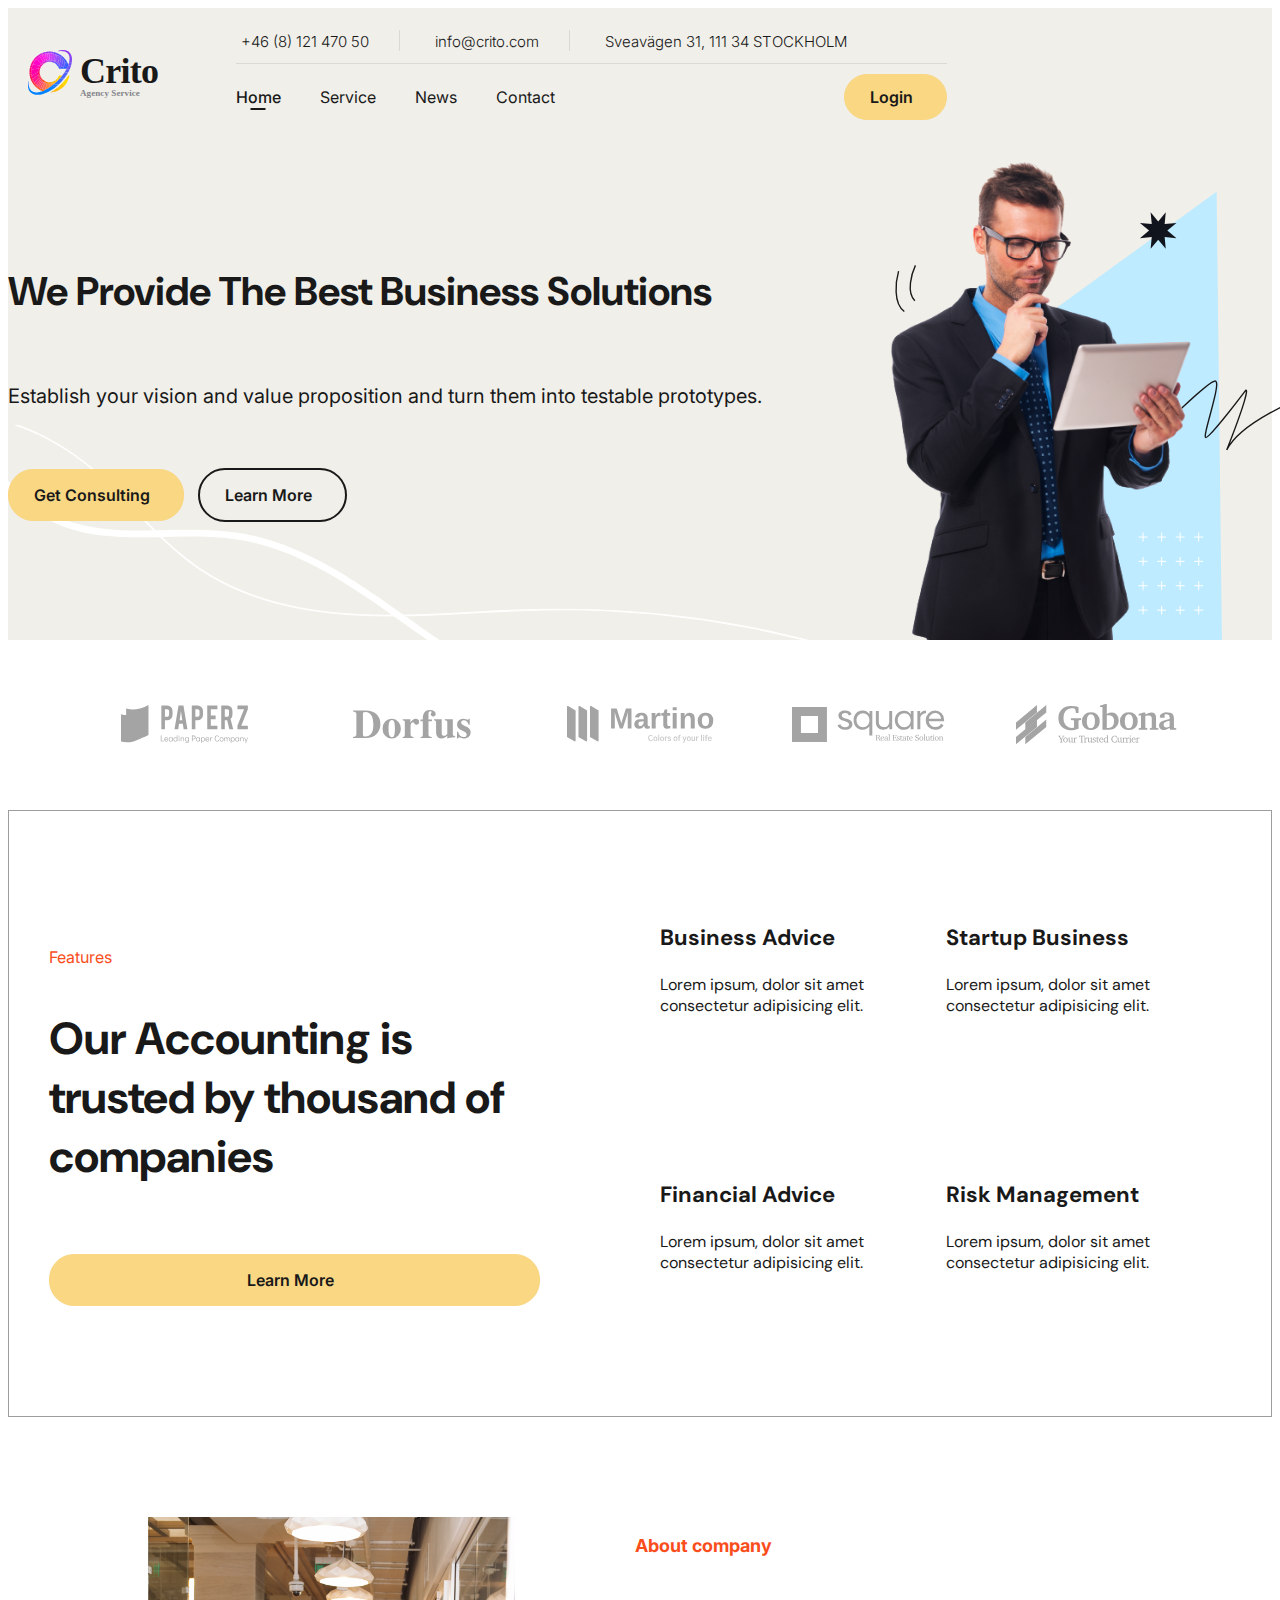
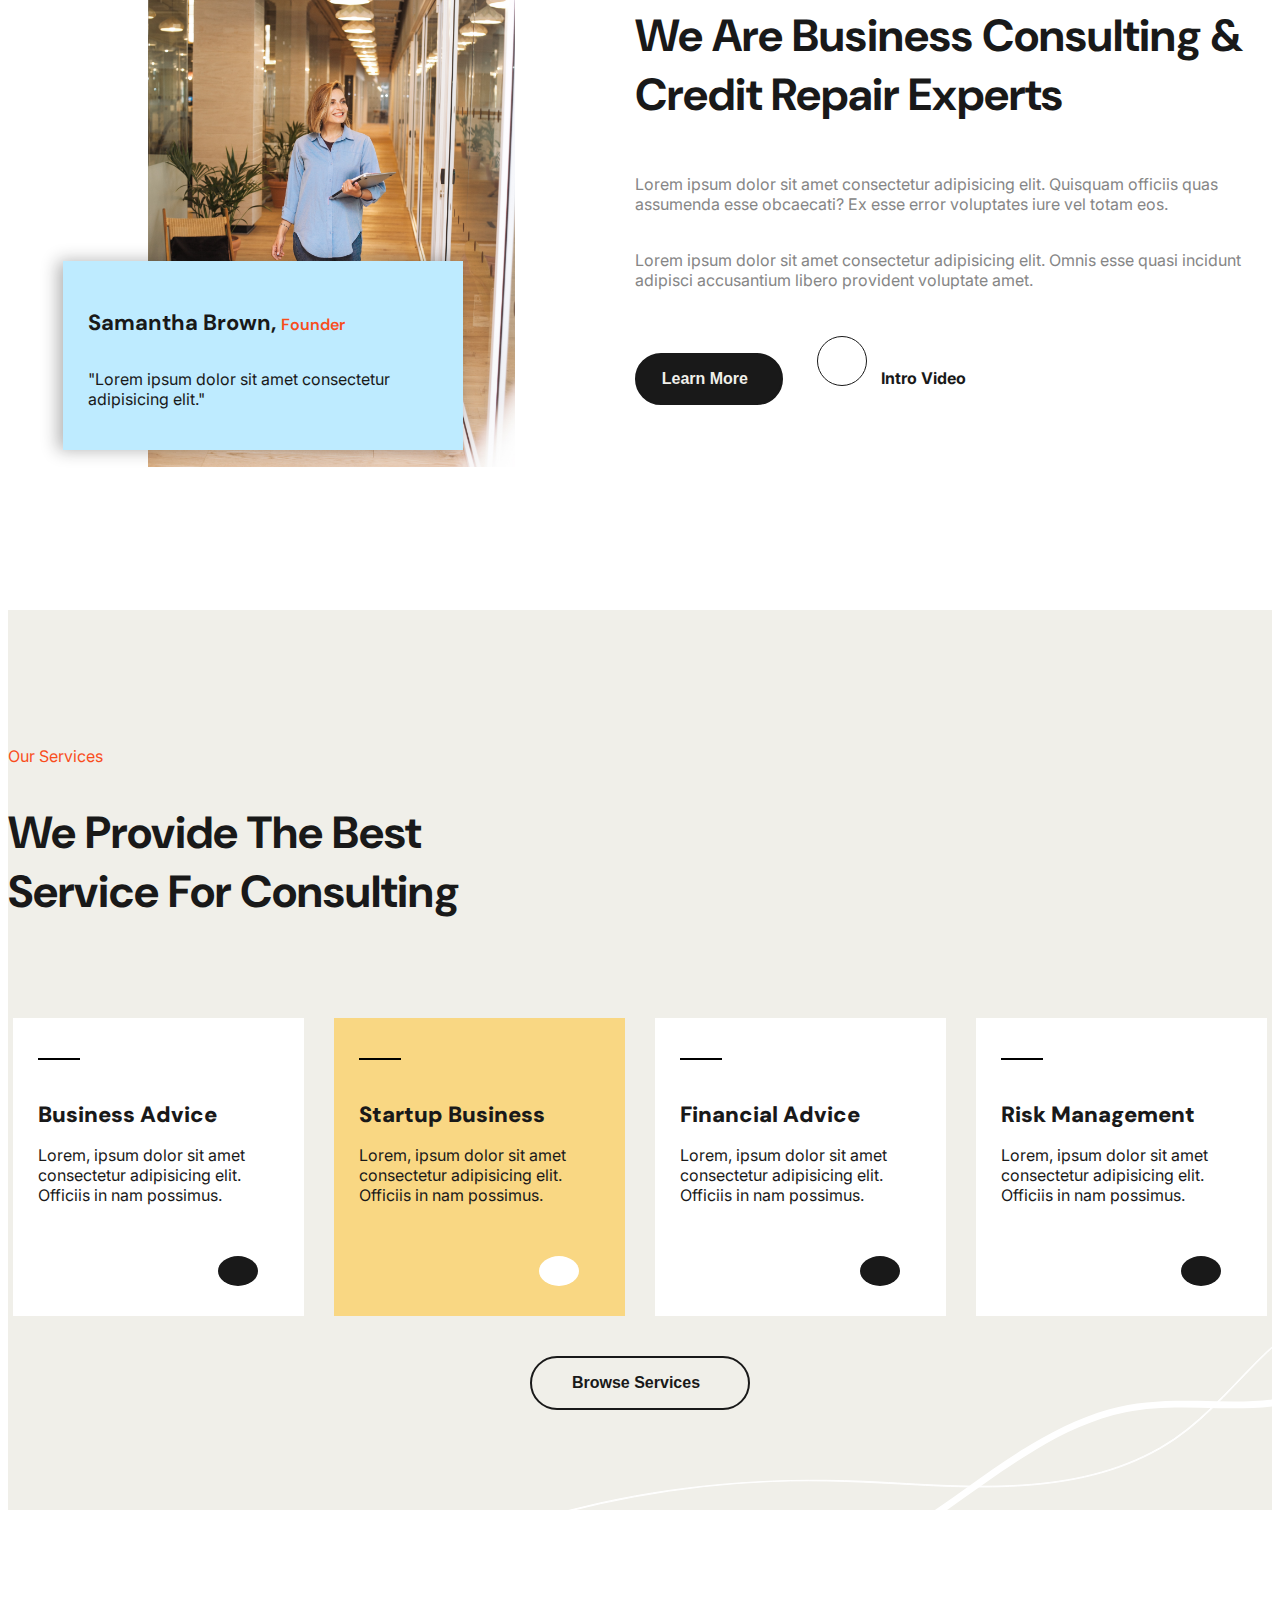
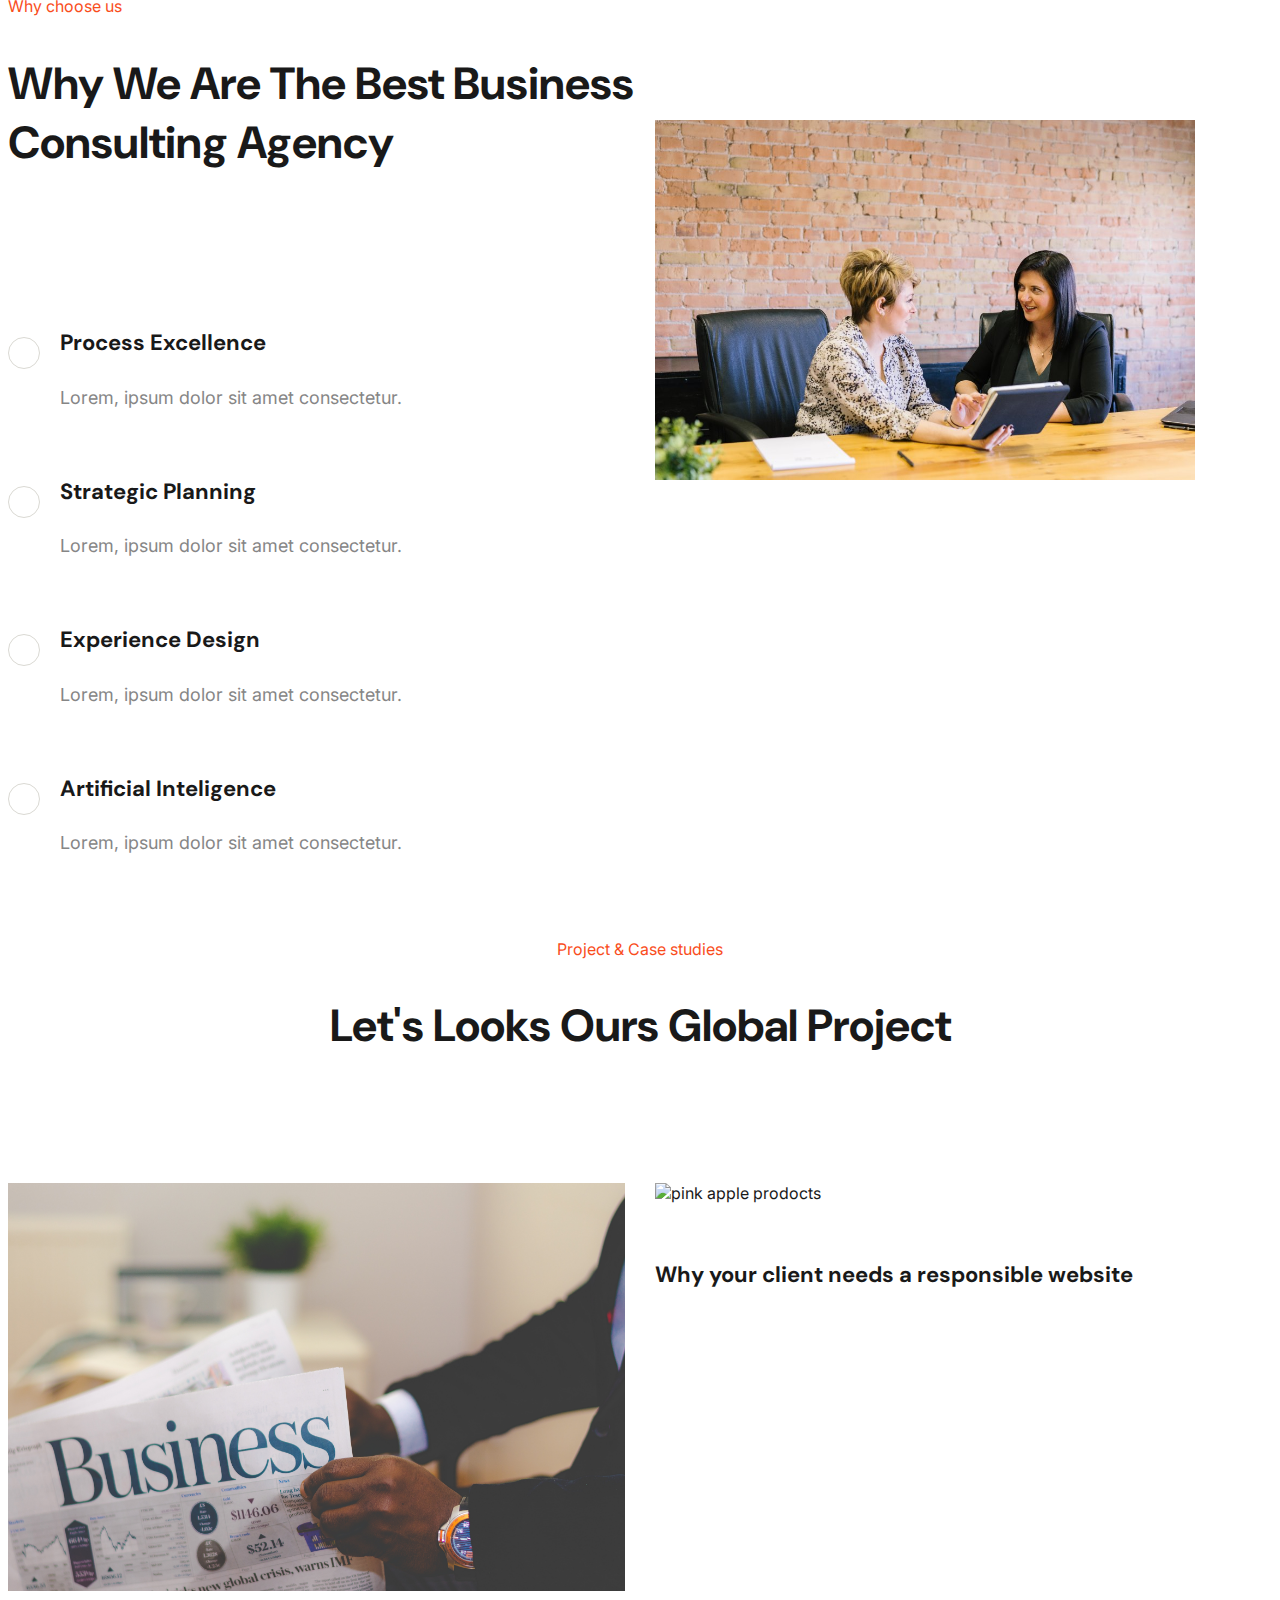
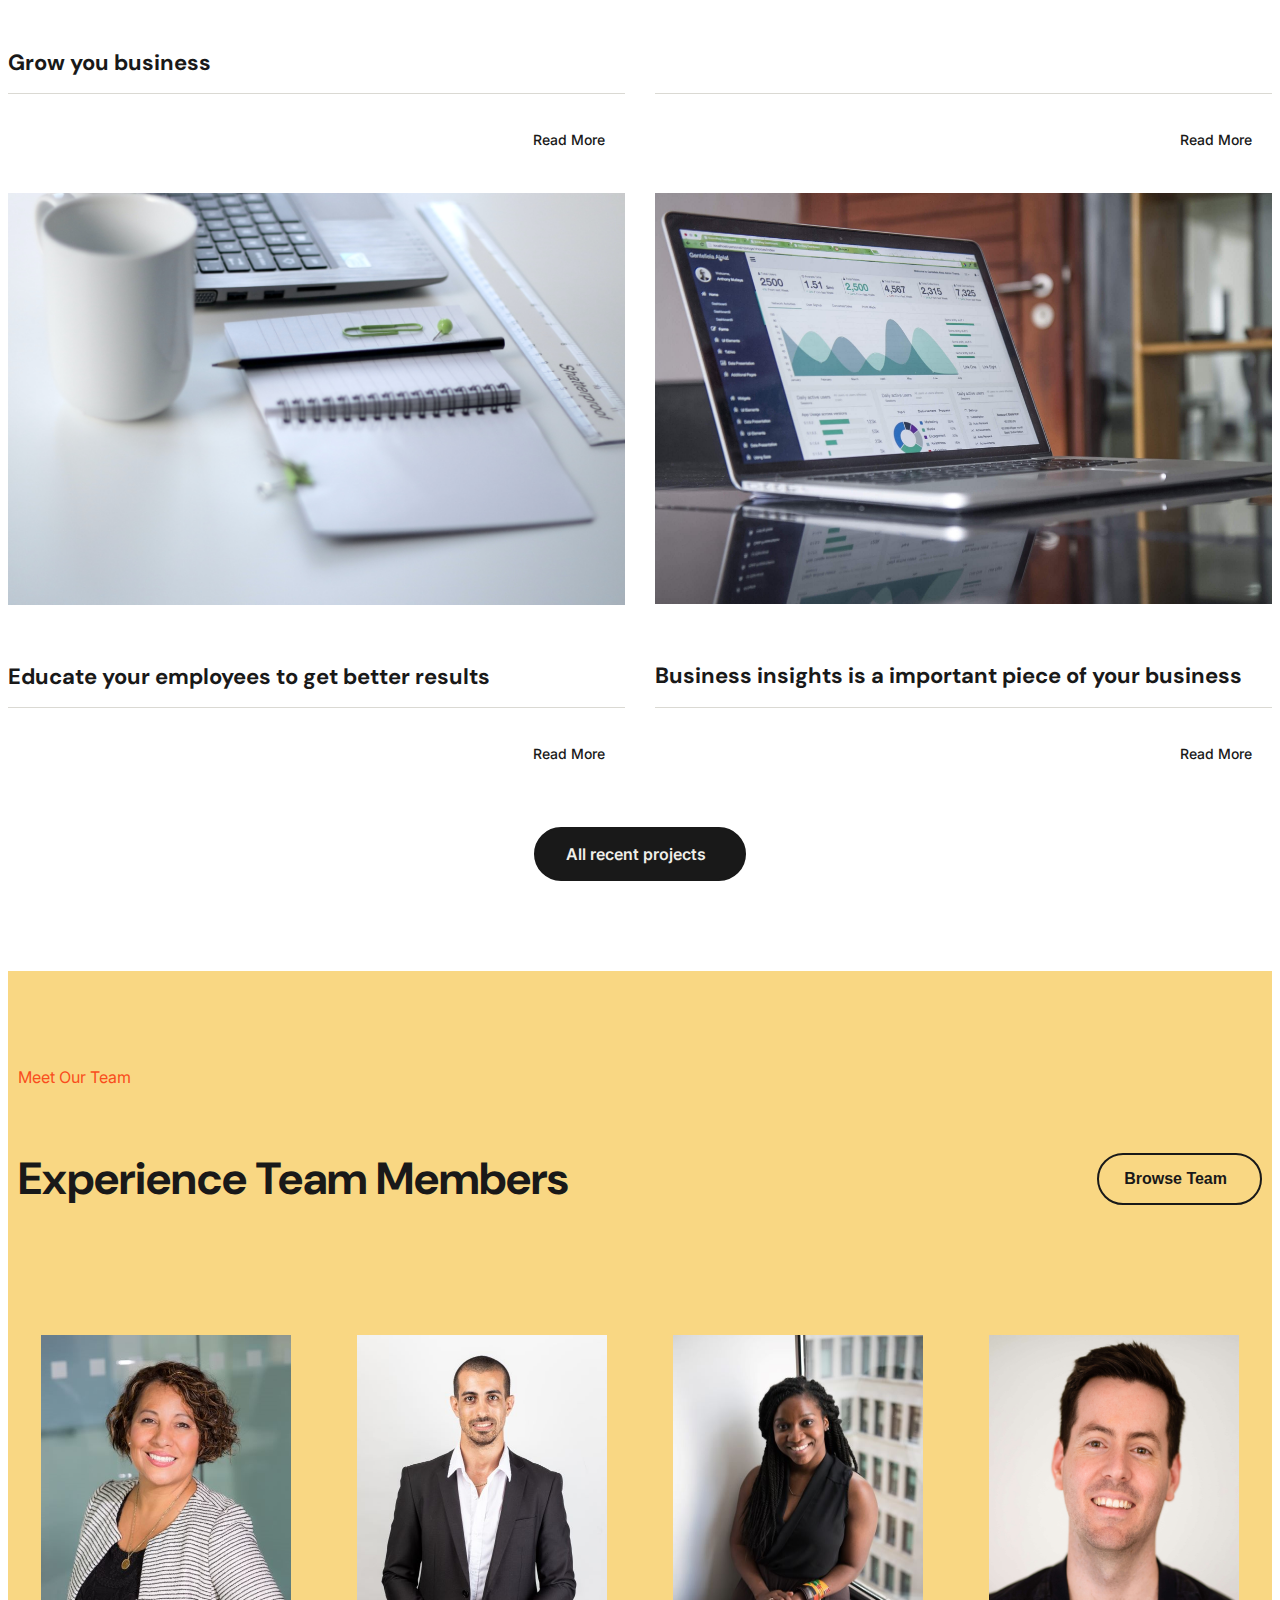
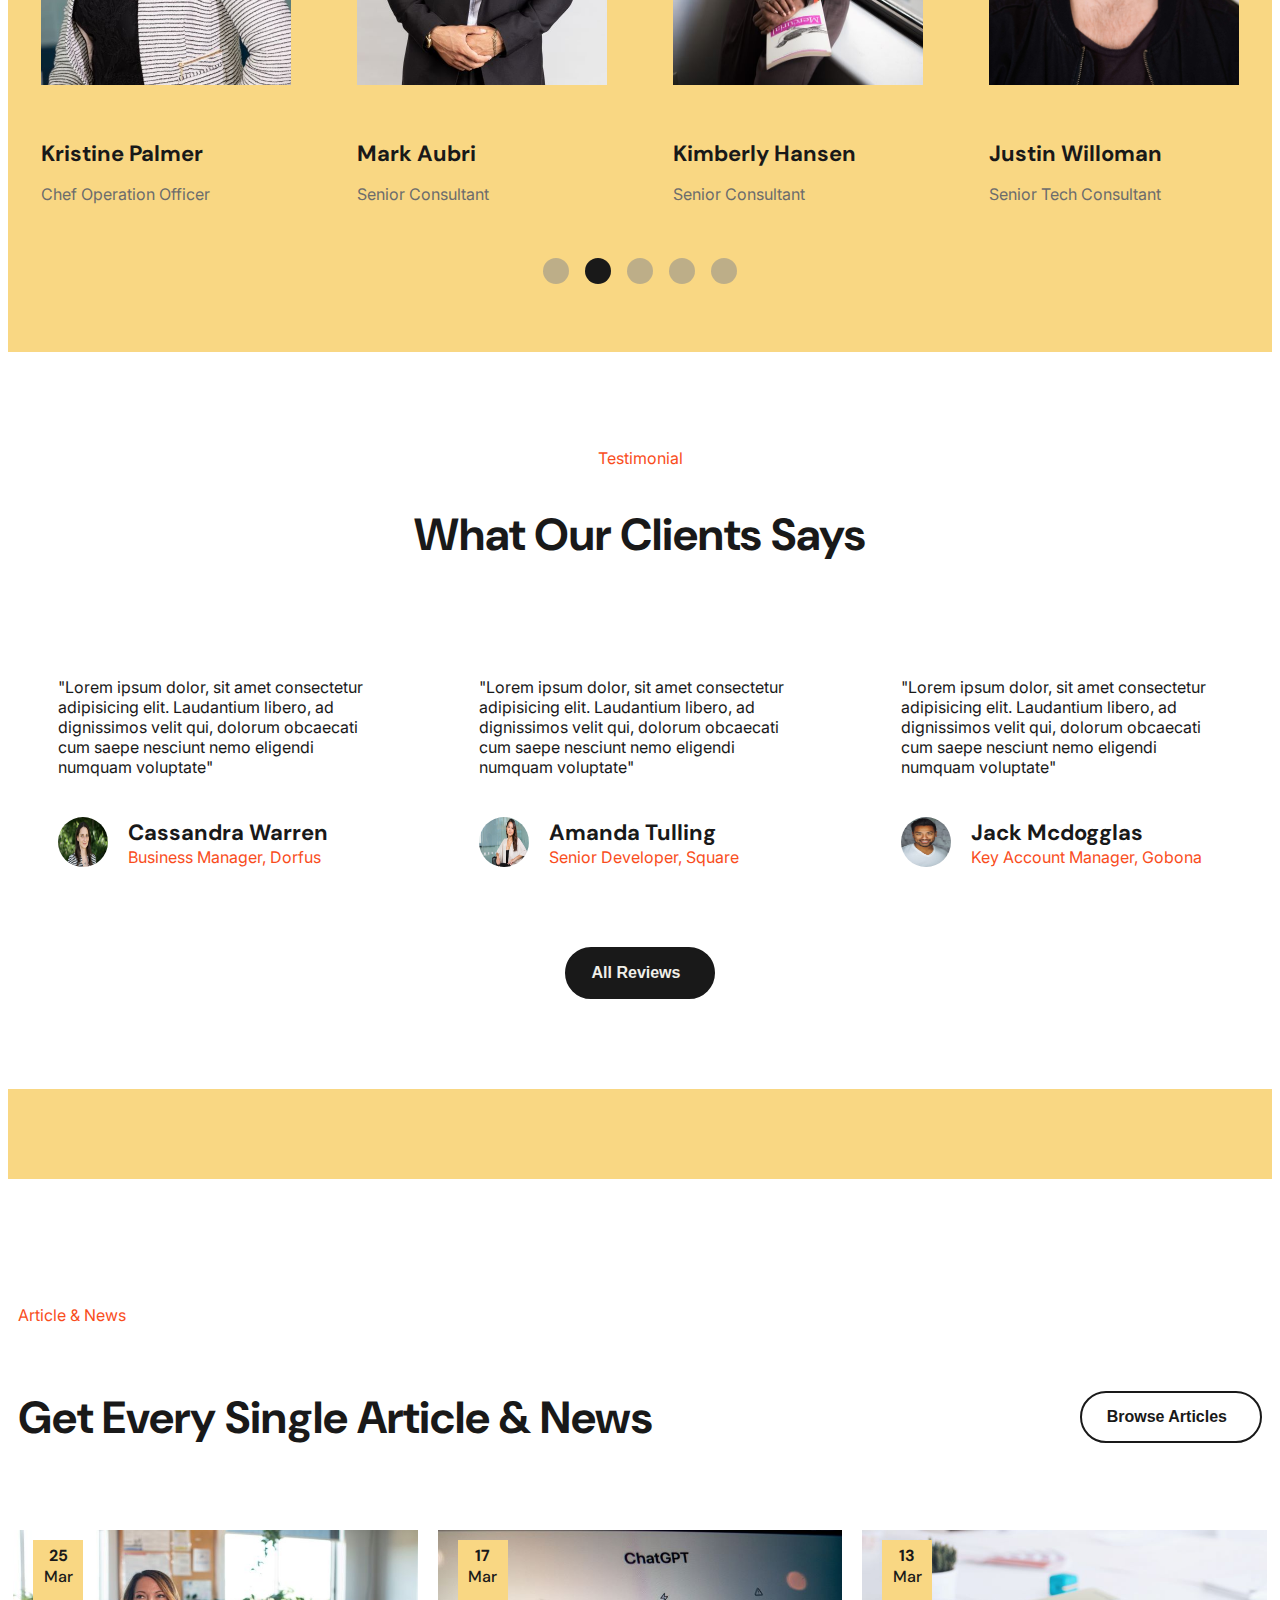
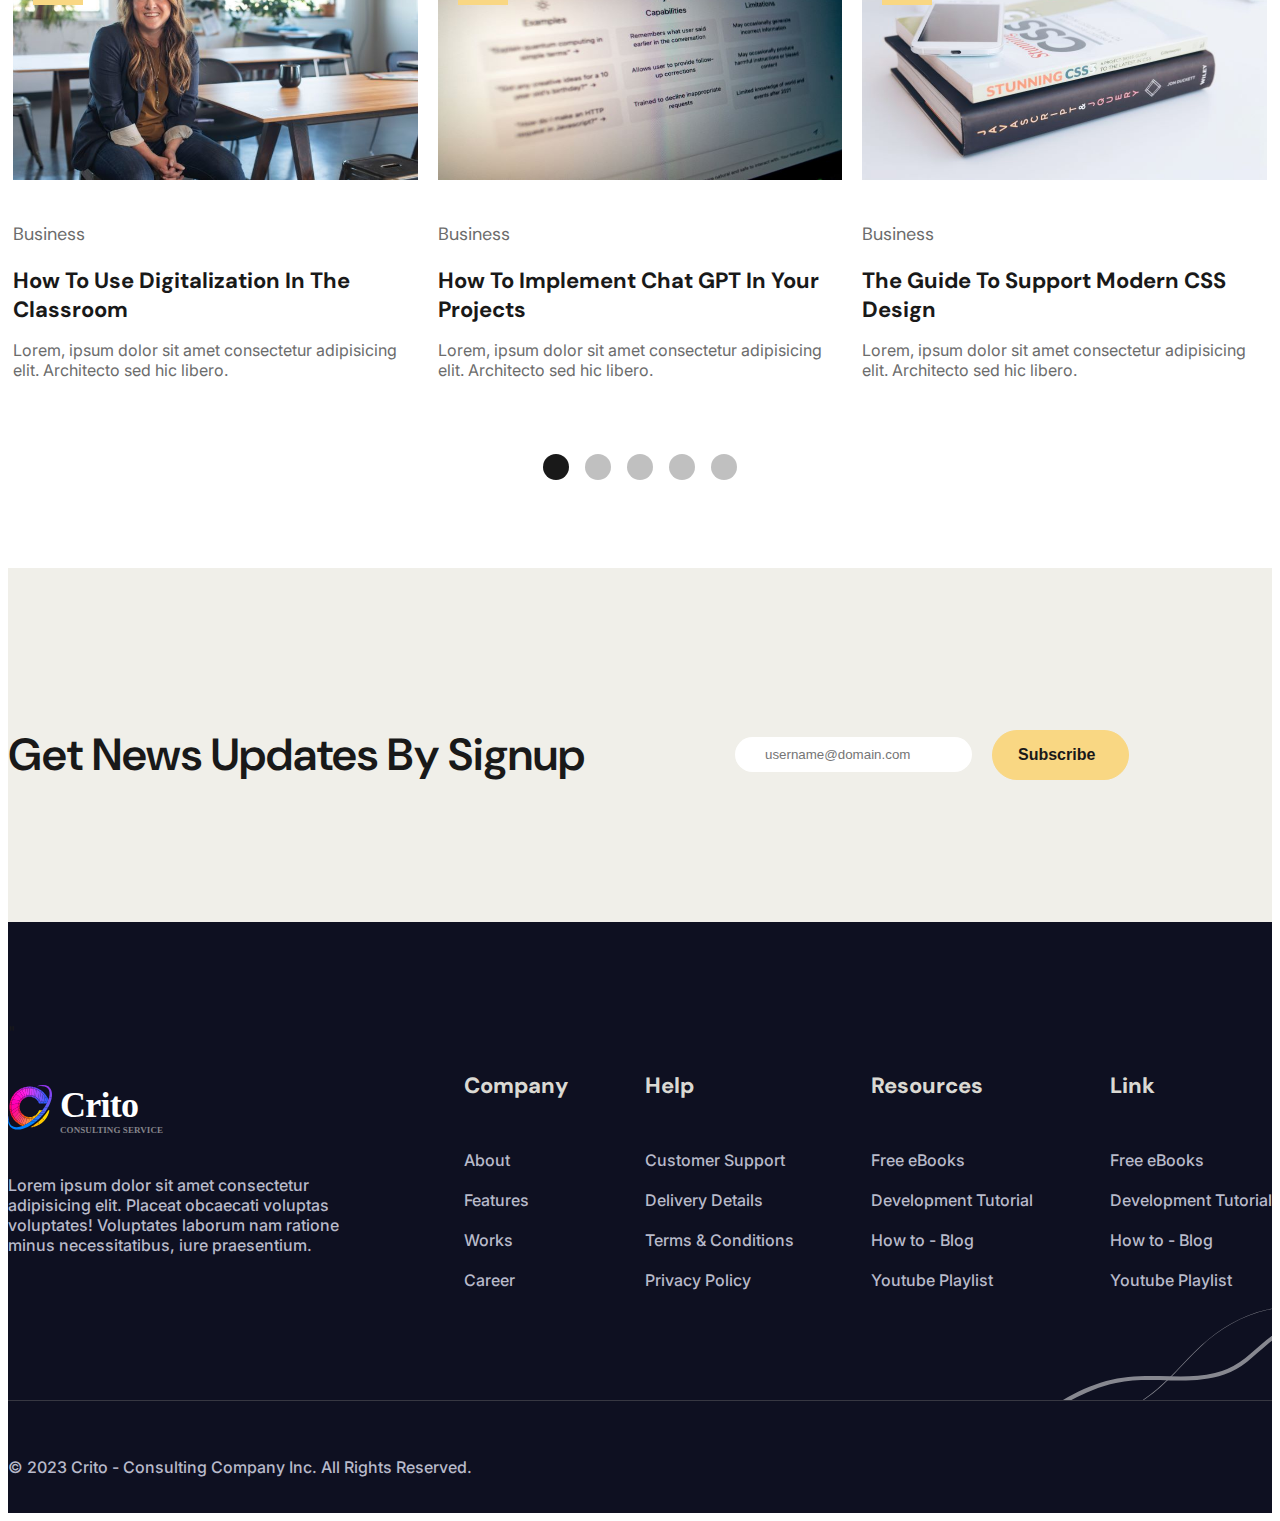
==== commit c0f42ec5: "that annoying bracket" ====
--- a/index.html
+++ b/index.html
@@ -9,6 +9,8 @@
     <script defer src="https://kit.fontawesome.com/41c8b474e2.js" crossorigin="anonymus"></script>
     <link href="https://cdn.jsdelivr.net/npm/bootstrap@5.3.1/dist/css/bootstrap.min.css" rel="stylesheet" integrity="sha384-4bw+/aepP/YC94hEpVNVgiZdgIC5+VKNBQNGCHeKRQN+PtmoHDEXuppvnDJzQIu9"crossorigin="anonymous">
    <link rel="stylesheet" href="CSS/style.css">  
+   <title>Crito Agency Services</title>
+   <link rel="icon" href="images/Untitled1-removebg-preview.png">
 </head>
 <body>
 
@@ -16,11 +18,9 @@
 <header>
     <div class="container">
         <a href="index.html"><img id="logotype" src="images/logotype.svg" alt="crito-logotype"></a>
-
         <button class="menu-bars"><i class="fa-solid fa-bars-staggered"></i></button>
         <div class="menu">
             <div class="top-menu">
-
                 <div class="contact-info">
                     <div class="contact-info-box">
                         <i class="fa-sharp fa-regular fa-phone-volume"></i> 
@@ -35,7 +35,6 @@
                     Sveavägen 31, 111 34 STOCKHOLM
                 </div>
             </div>
-
             <div class="social-media">
                 <a  href="https://facebook.com/" target="_blank"><i class="fa-brands fa-facebook"></i></a>
                 <a href="https://twitter.com/" target="_blank"><i class="fa-brands fa-x-twitter"></i></a>
@@ -43,7 +42,6 @@
                 <a href="https://linkedin.com/" target="_blank"><i class="fa-brands fa-linkedin"></i></a>
             </div>
         </div>
-
         <div class="main-menu">
             <nav> 
                 <a class="active" href="index.html">Home</a>
@@ -51,9 +49,7 @@
                 <a href="news.html">News</a>
                 <a href="contact.html">Contact</a>
             </nav>
-
             <a class="btn-yellow btn-login" href="login.html">Login <i class="fa-regular fa-arrow-up-right"></i></a>
-
             </div>
         </div>
     </div>
--- a/CSS/style.css
+++ b/CSS/style.css
@@ -36,7 +36,7 @@
   padding: 15px 25px;
   font-weight: 600;
   font-size: 16px;
-  border-radius: 25px;
+  border-radius: 28px;
   text-align: center;
   transition: 0.3s;
 }
@@ -690,7 +690,7 @@
     margin-bottom: -100px;
   }
 }
-.why-choose-us .container img {
+.why-choose-us .container .choose-us-grid img {
   height: 460px;
   width: auto;
   margin-top: 150px;
@@ -700,56 +700,56 @@
   z-index: 1;
 }
 @media (max-width: 1400px) {
-  .why-choose-us .container img {
+  .why-choose-us .container .choose-us-grid img {
     height: 360px;
     width: auto;
     margin-top: 250px;
   }
 }
 @media (max-width: 1200px) {
-  .why-choose-us .container img {
-    display: none;
-  }
-}
-.why-choose-us .container .choose-us-content {
+  .why-choose-us .container .choose-us-grid img {
+    display: none;
+  }
+}
+.why-choose-us .container .choose-us-grid .choose-us-content {
   padding-top: 0px;
 }
 @media (max-width: 992px) {
-  .why-choose-us .container .choose-us-content .section-title {
+  .why-choose-us .container .choose-us-grid .choose-us-content .section-title {
     justify-content: center;
   }
 }
 @media (max-width: 1400) {
-  .why-choose-us .container .choose-us-content {
+  .why-choose-us .container .choose-us-grid .choose-us-content {
     justify-content: center;
     text-align: center;
   }
 }
-.why-choose-us .container .choose-us-content .article {
+.why-choose-us .container .choose-us-grid .choose-us-content .article {
   display: flex;
   align-items: center;
   margin-bottom: 40px;
 }
-.why-choose-us .container .choose-us-content .article i {
+.why-choose-us .container .choose-us-grid .choose-us-content .article i {
   padding: 15px;
   border: 1px solid #DAD9D3;
   border-radius: 50px;
   font-size: 22px;
   margin-right: 20px;
 }
-.why-choose-us .container .choose-us-content .article span h4 {
+.why-choose-us .container .choose-us-grid .choose-us-content .article span h4 {
   font-size: 22px;
   font-family: "DM Sans", sans-serif;
   font-weight: 700;
 }
-.why-choose-us .container .choose-us-content .article span p {
+.why-choose-us .container .choose-us-grid .choose-us-content .article span p {
   margin: 0;
   color: #868686;
   font-weight: 400;
   font-size: 18px;
 }
 @media (max-width: 768px) {
-  .why-choose-us .container {
+  .why-choose-us .container .choose-us-grid {
     padding-bottom: 60px;
   }
 }
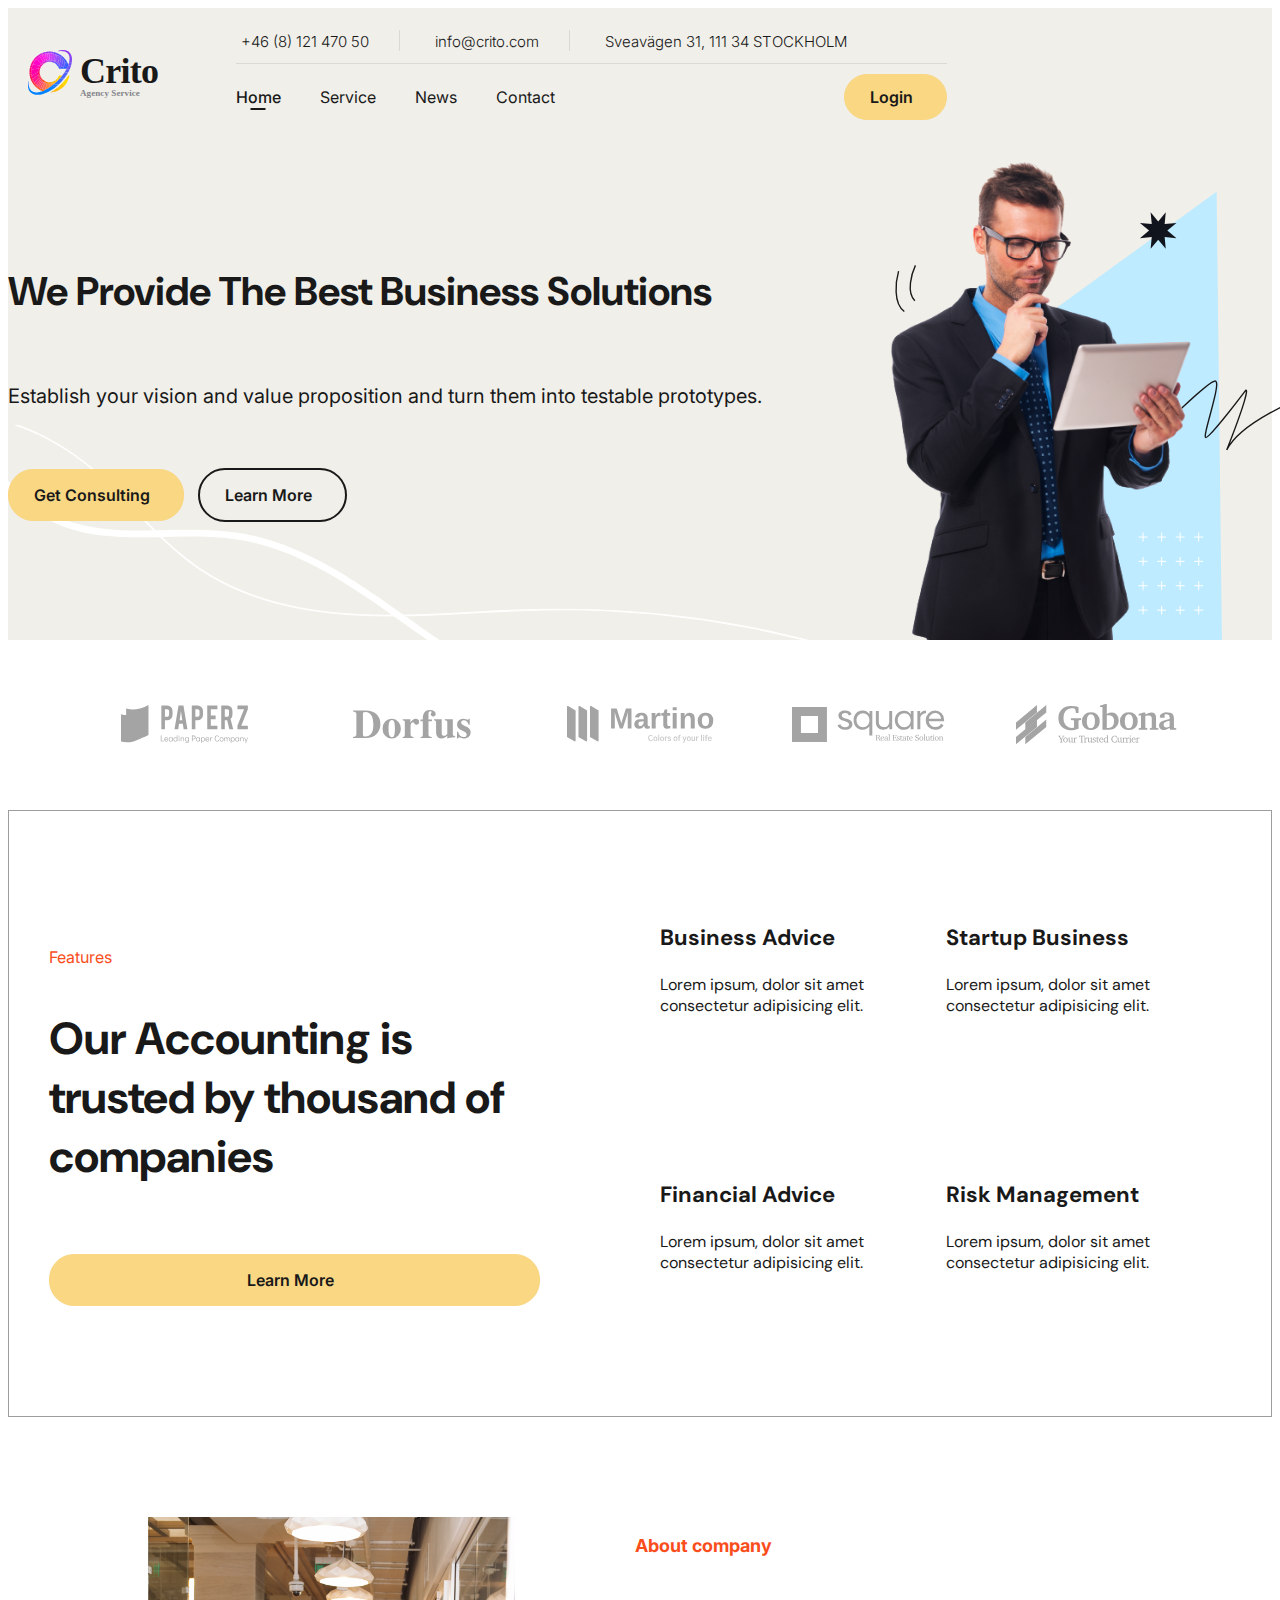
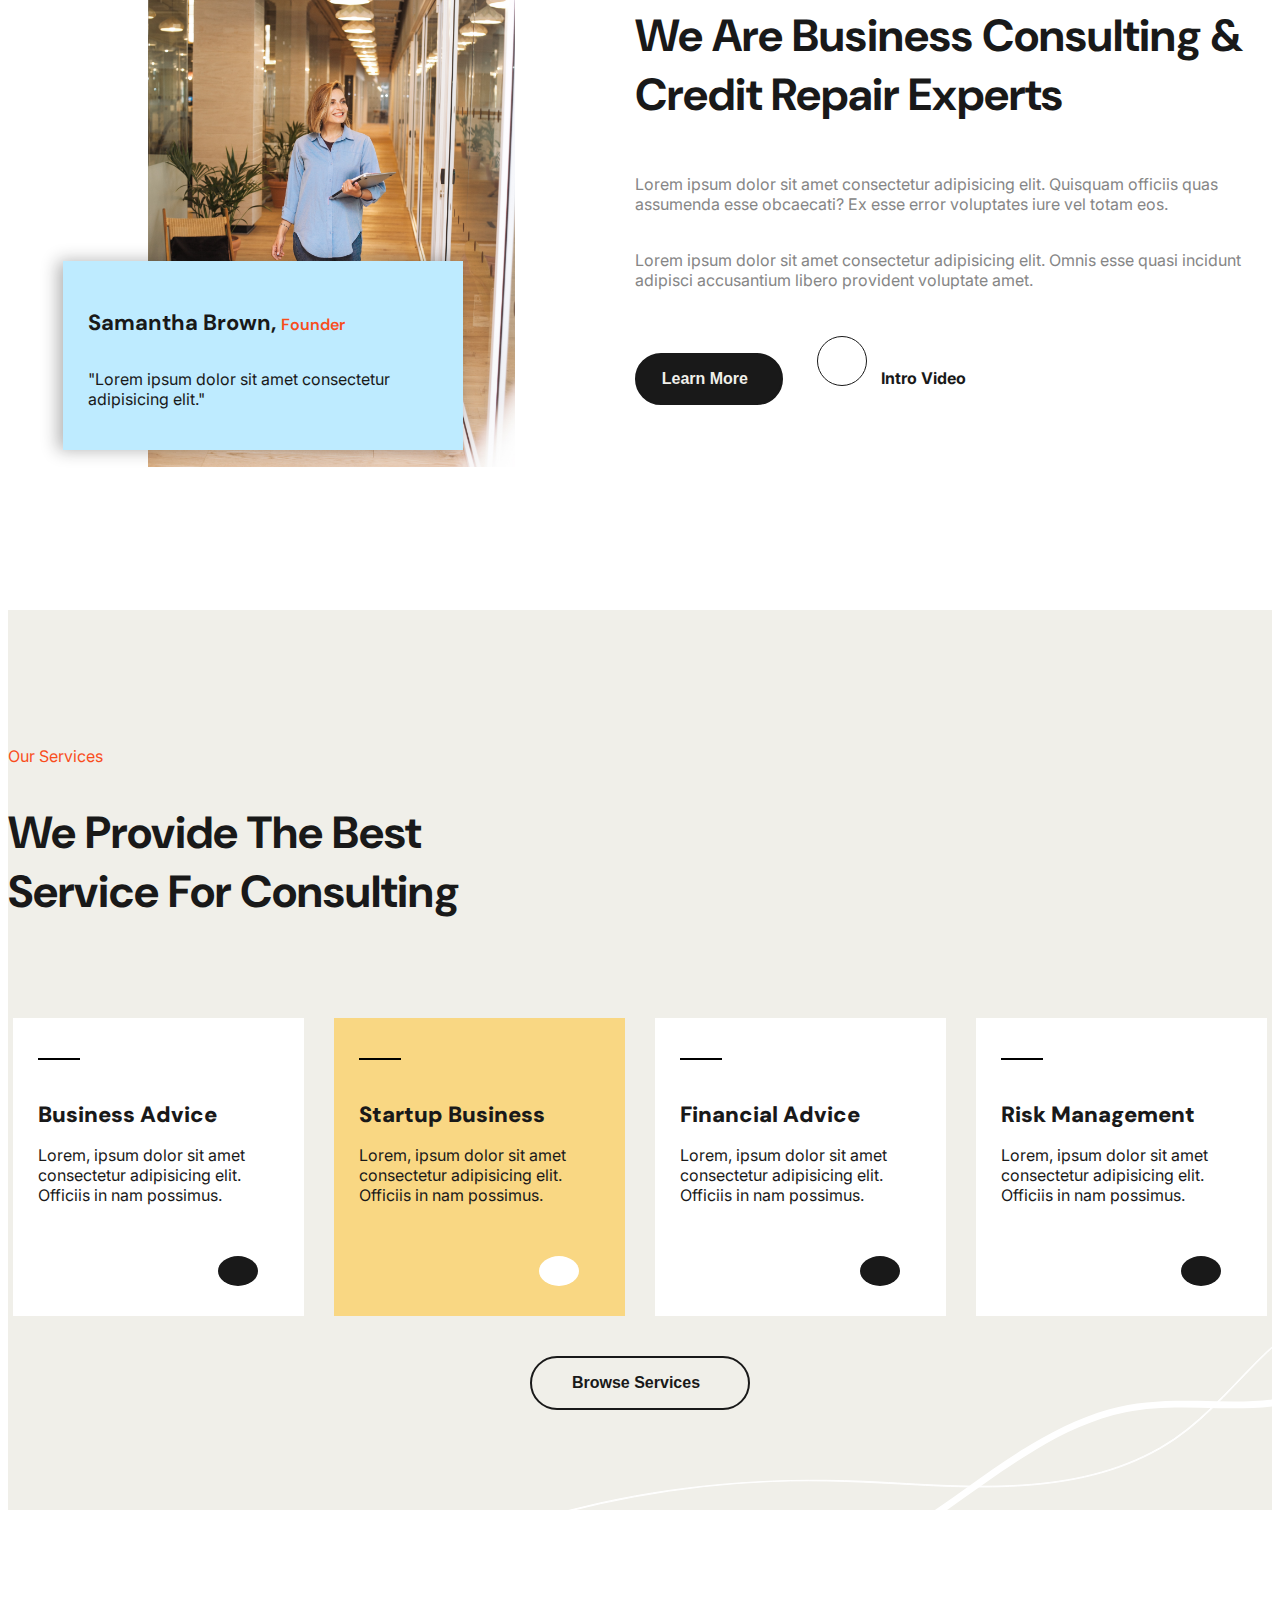
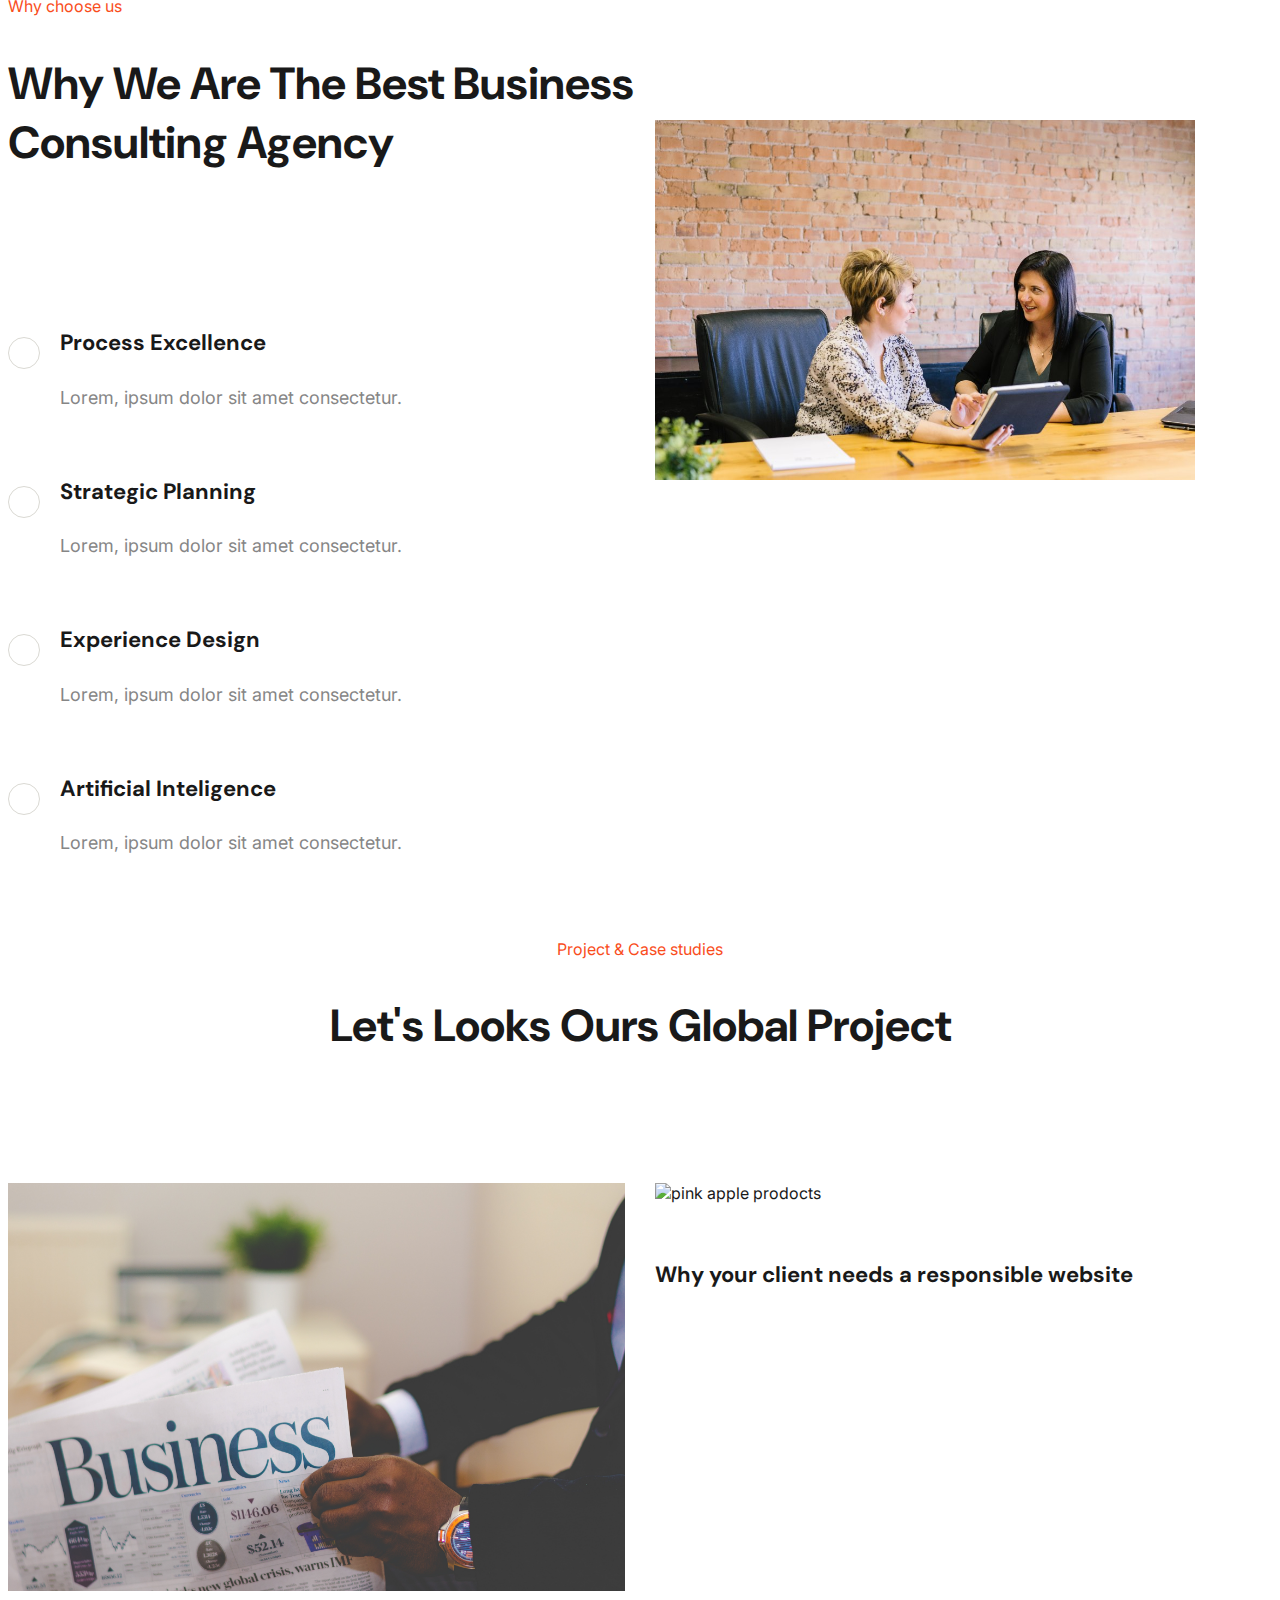
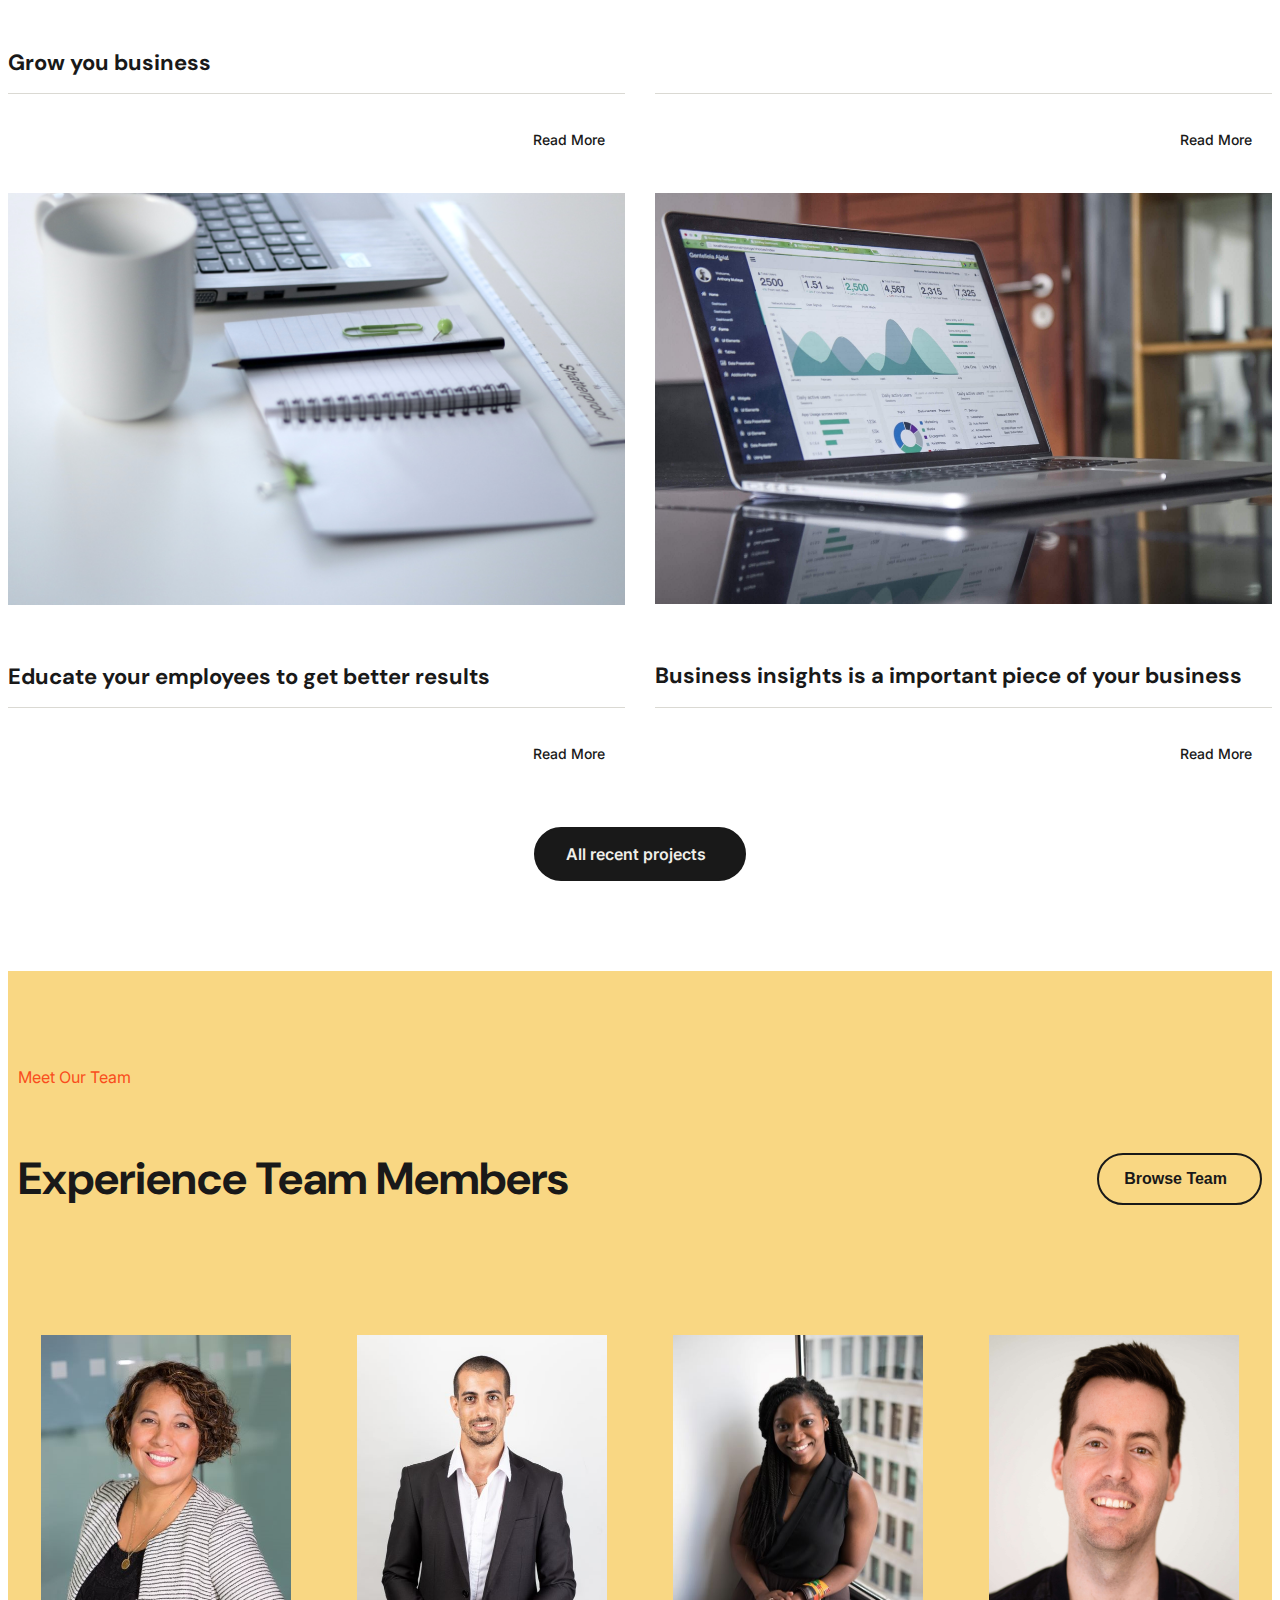
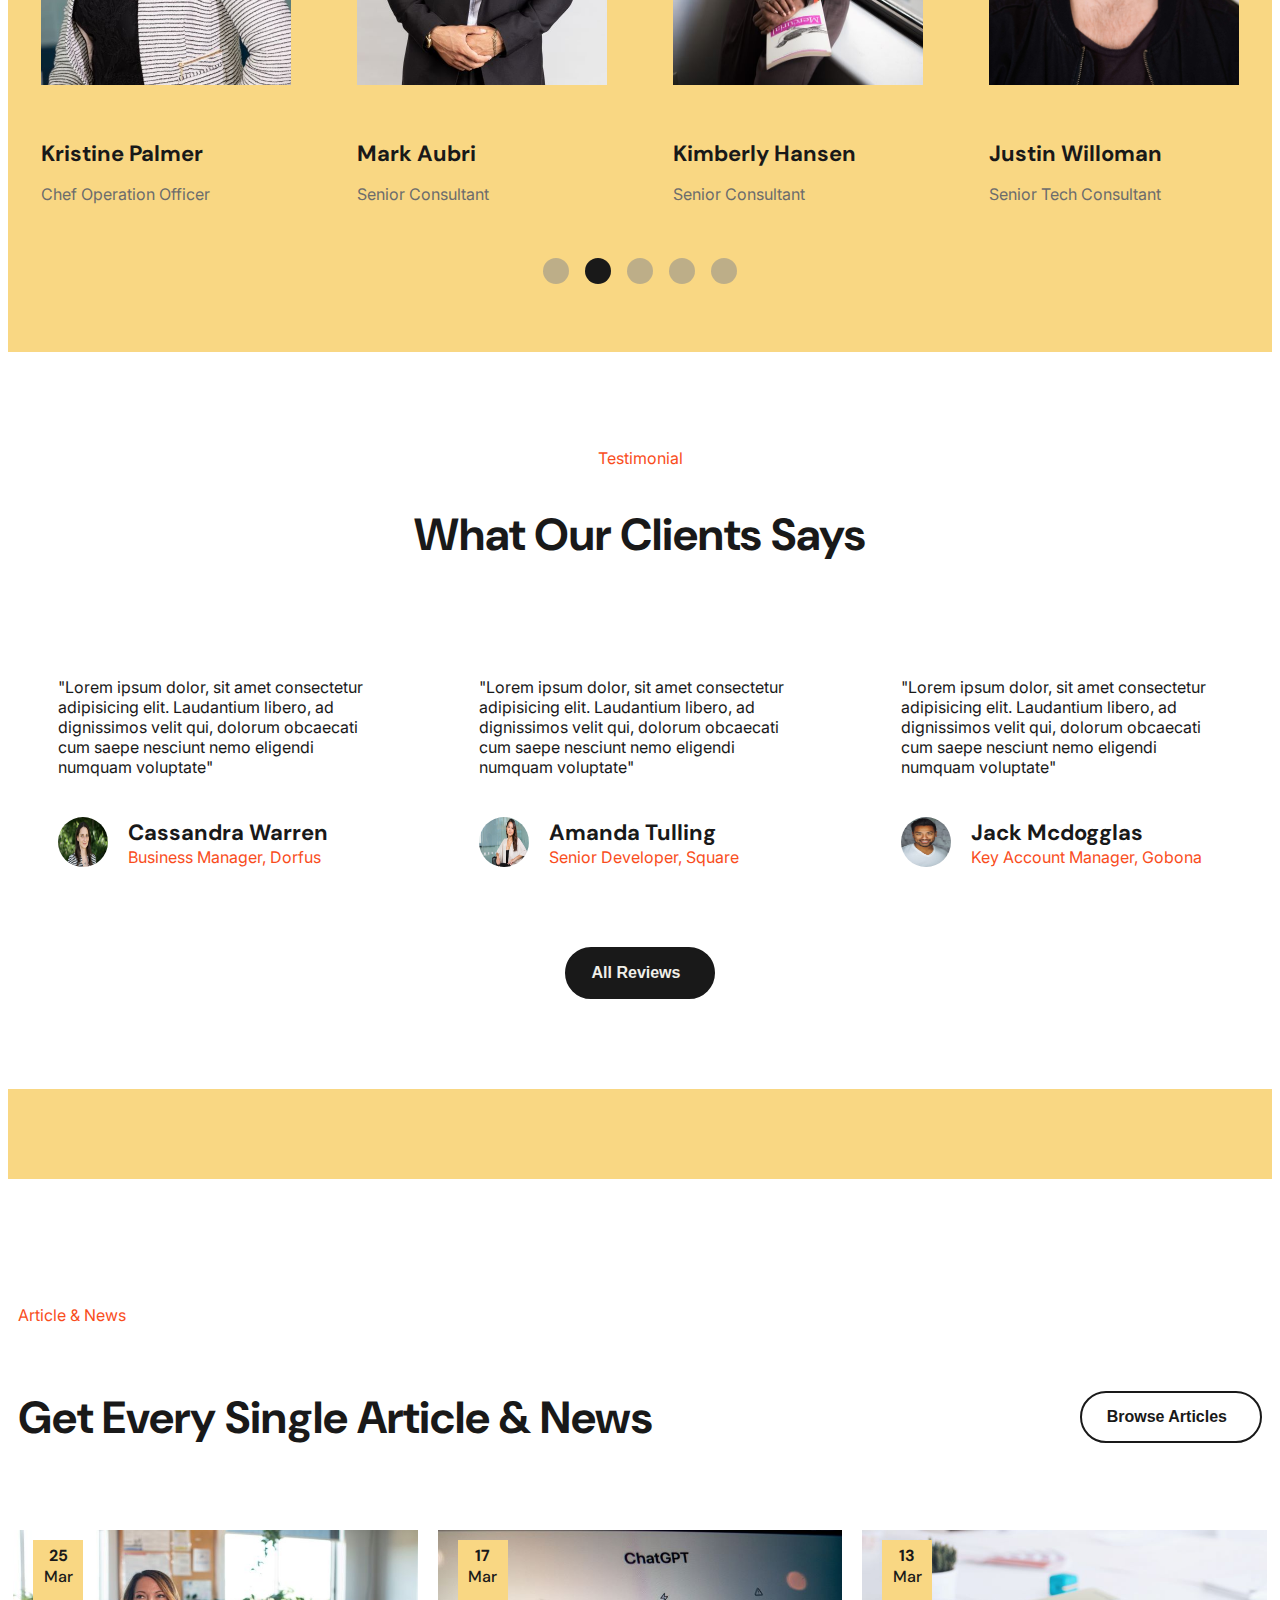
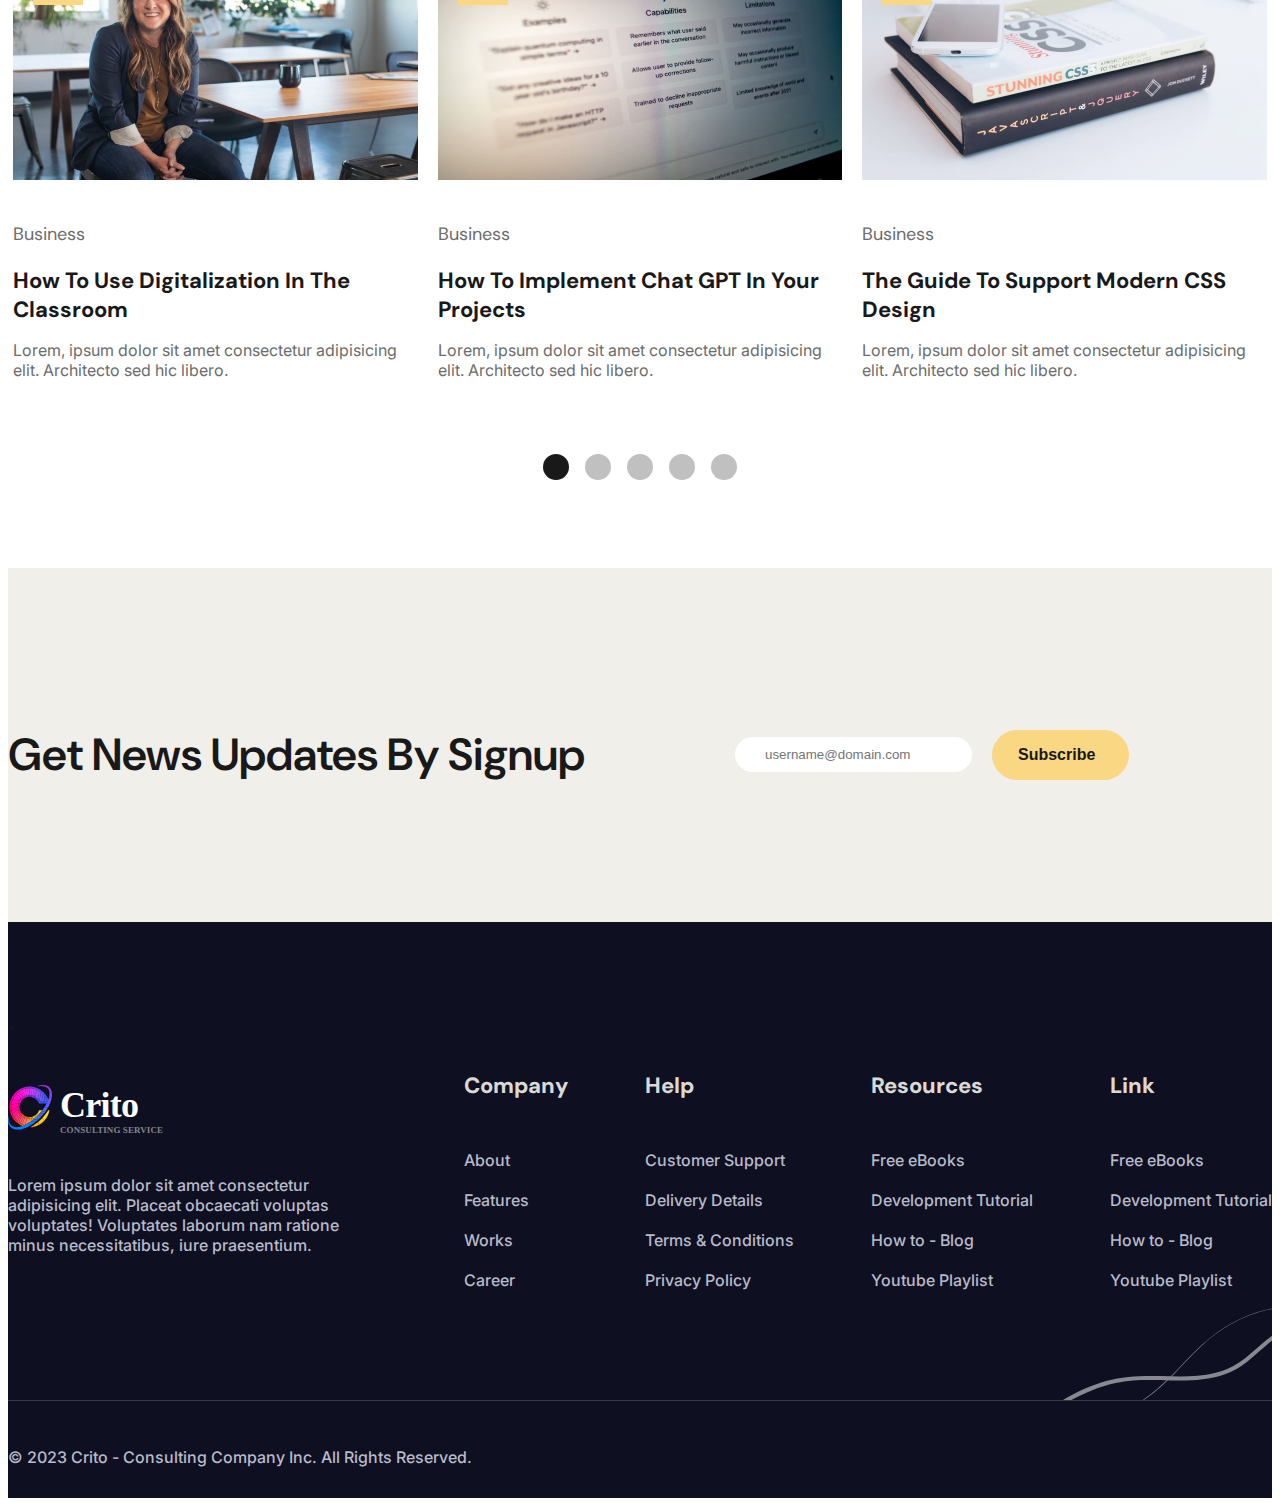
==== commit b46037a3: "some proper footer" ====
--- a/index.html
+++ b/index.html
@@ -2,8 +2,8 @@
 <html lang="en-us">
 <head>
     <meta charset="utf-8">
-    <meta name="description" content= "Tjenare mannen">
-    <meta name="keywords" content="HTML, CSS, Crito">
+    <meta name="description" content= "Crito">
+    <meta name="keywords" content="HTML, CSS">
     <meta name="author" content="Hanna Grehn">
     <meta name="viewport" content="width=device-width, initial-scale=1.0">
     <script defer src="https://kit.fontawesome.com/41c8b474e2.js" crossorigin="anonymus"></script>
@@ -495,6 +495,12 @@
             </ul>
         </div>
     </div>
+    <div class="social-media">
+        <a href="https://facebook.com/" target="_blank"><i class="fa-brands fa-facebook"></i></a>
+        <a href="https://x.com/" target="_blank"><i class="fa-brands fa-x-twitter"></i></a>
+        <a href="https://instagram.com/" target="_blank"><i class="fa-brands fa-instagram"></i></a>
+        <a href="https://linkedin.com/" target="_blank"><i class="fa-brands fa-linkedin"></i></a>
+    </div>
 </section> 
 
 <!-- footer copyright -->
--- a/CSS/style.css
+++ b/CSS/style.css
@@ -888,9 +888,11 @@
   border-radius: 50%;
   padding: 7px;
   margin: 8px;
+  transition: 0.3s;
 }
 .meet-our-team .container .dots .dot:hover {
   background-color: #191919;
+  transform: scale(120%);
 }
 .meet-our-team .container .dots .dot:active {
   background-color: #191919;
@@ -1104,9 +1106,11 @@
   border-radius: 50%;
   padding: 7px;
   margin: 8px;
+  transition: 0.3s;
 }
 .article-and-news .container .dots .dot:hover {
   background-color: #191919;
+  transform: scale(120%);
 }
 .article-and-news .container .dots .dot:active {
   background-color: #191919;
@@ -1185,20 +1189,45 @@
 }
 @media (max-width: 992px) {
   .footer {
-    display: none;
+    padding-top: 0px;
+    padding-bottom: 27px;
+  }
+}
+.footer .social-media {
+  display: none;
+  margin-left: 30px;
+  margin-right: 30px;
+  z-index: 1;
+}
+.footer .social-media i {
+  font-size: 30px;
+  color: #b8baca;
+}
+.footer .social-media i:hover {
+  color: #ffffff;
+}
+@media (max-width: 992px) {
+  .footer .social-media {
+    display: flex;
+    justify-content: space-between;
   }
 }
 .footer .white-lines {
   position: absolute;
   right: 0;
   bottom: 0;
-  z-index: 1;
+  z-index: -1;
 }
 .footer .container {
   display: flex;
   justify-content: space-between;
   align-items: center;
 }
+@media (max-width: 992px) {
+  .footer .container {
+    display: none;
+  }
+}
 .footer .container .footer-logo {
   width: 30%;
 }
@@ -1214,8 +1243,8 @@
   color: #DAD9D3;
 }
 .footer .container .column ul {
+  list-style-type: none;
   padding: 0px;
-  list-style-type: none;
 }
 .footer .container .column ul li {
   margin-bottom: 20px;
@@ -1238,8 +1267,8 @@
 }
 
 .footer-copyright {
-  padding-top: 40px;
-  padding-bottom: 20px;
+  padding-top: 30px;
+  padding-bottom: 15px;
   background-color: #0E1021;
 }
 @media (max-width: 992px) {
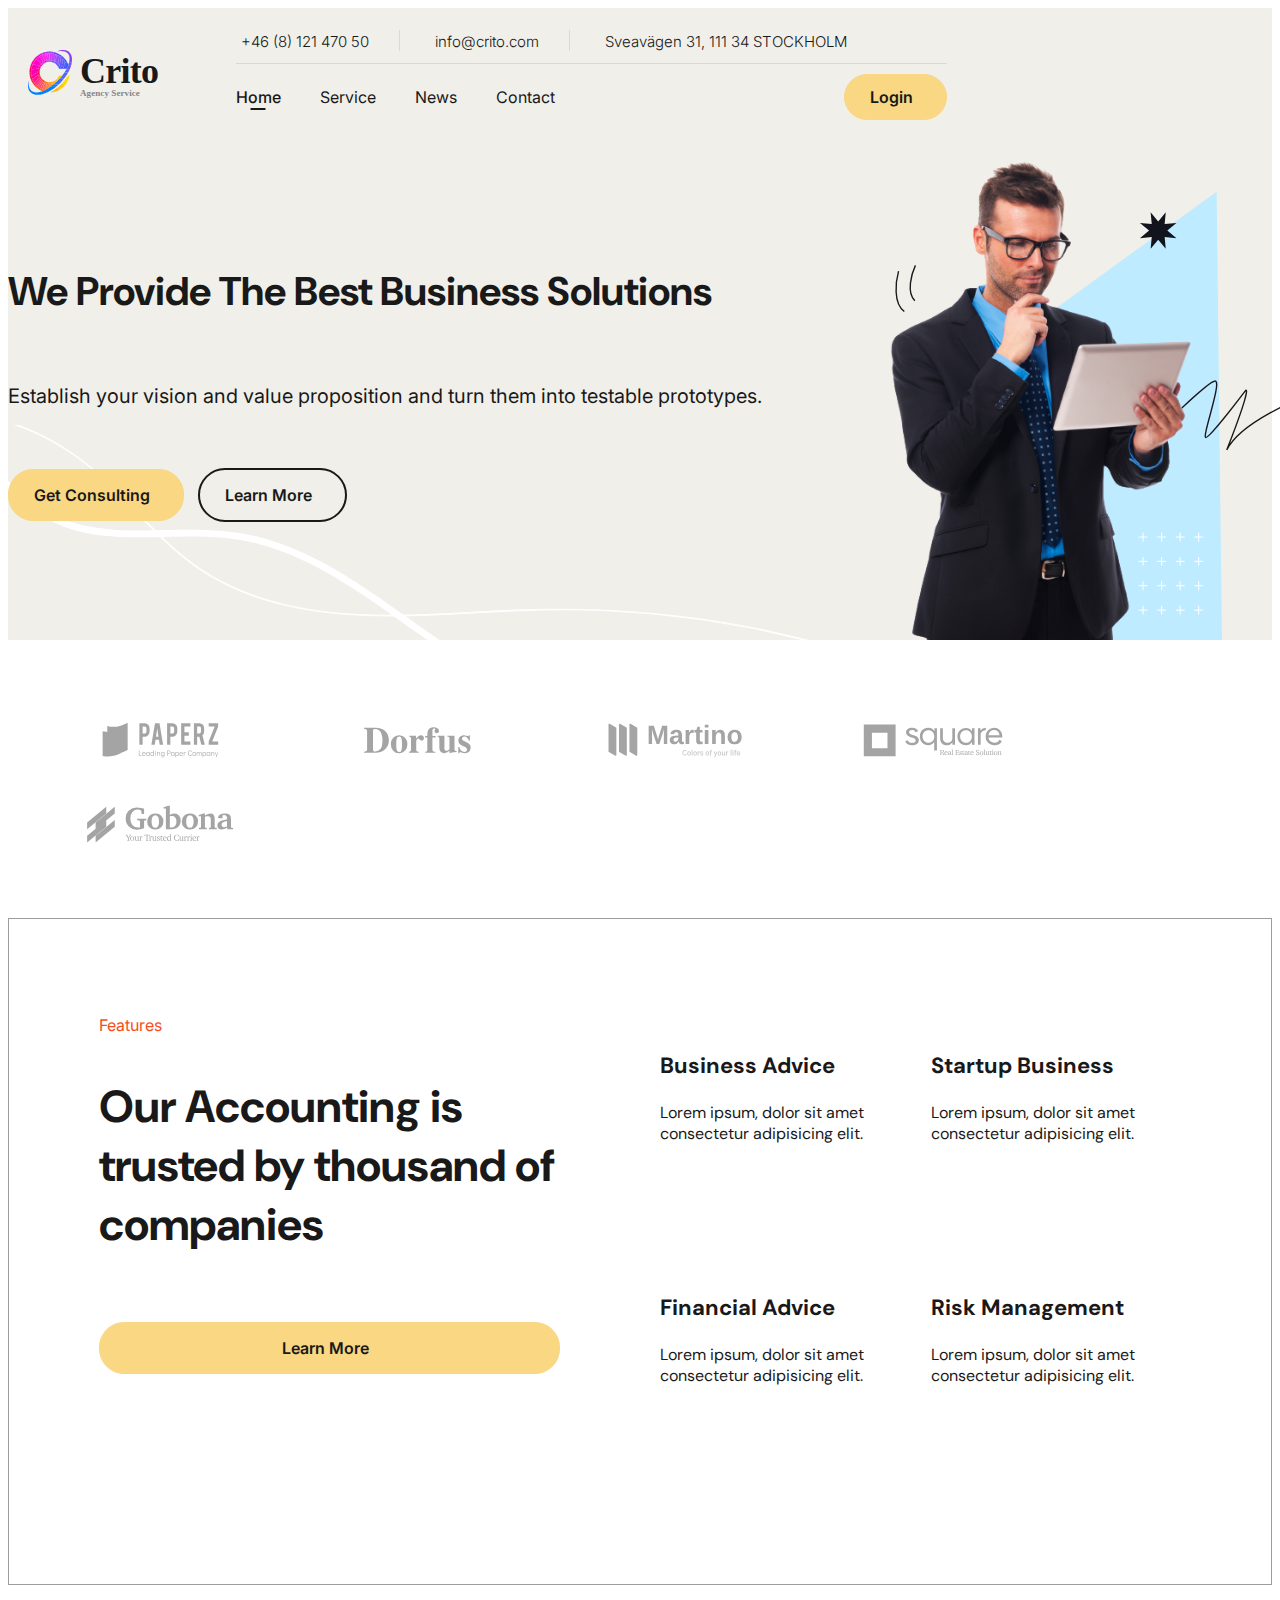
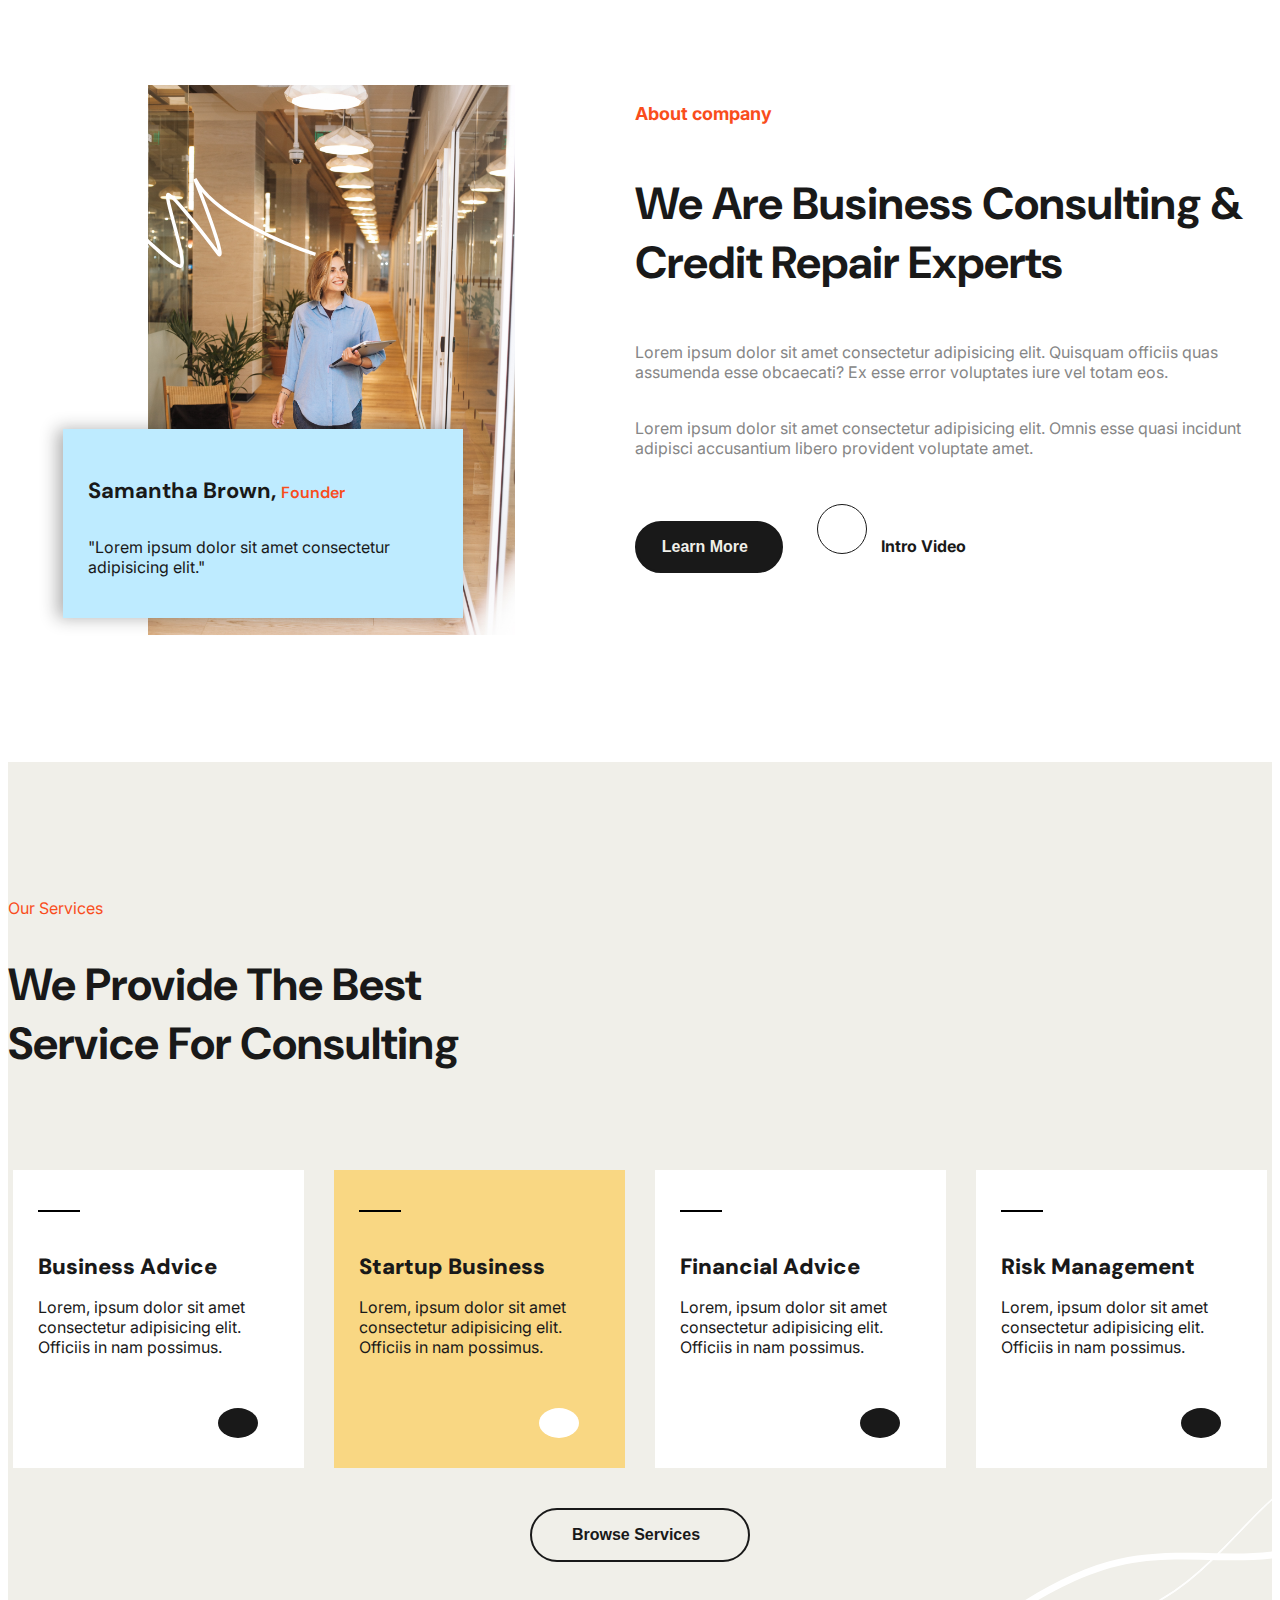
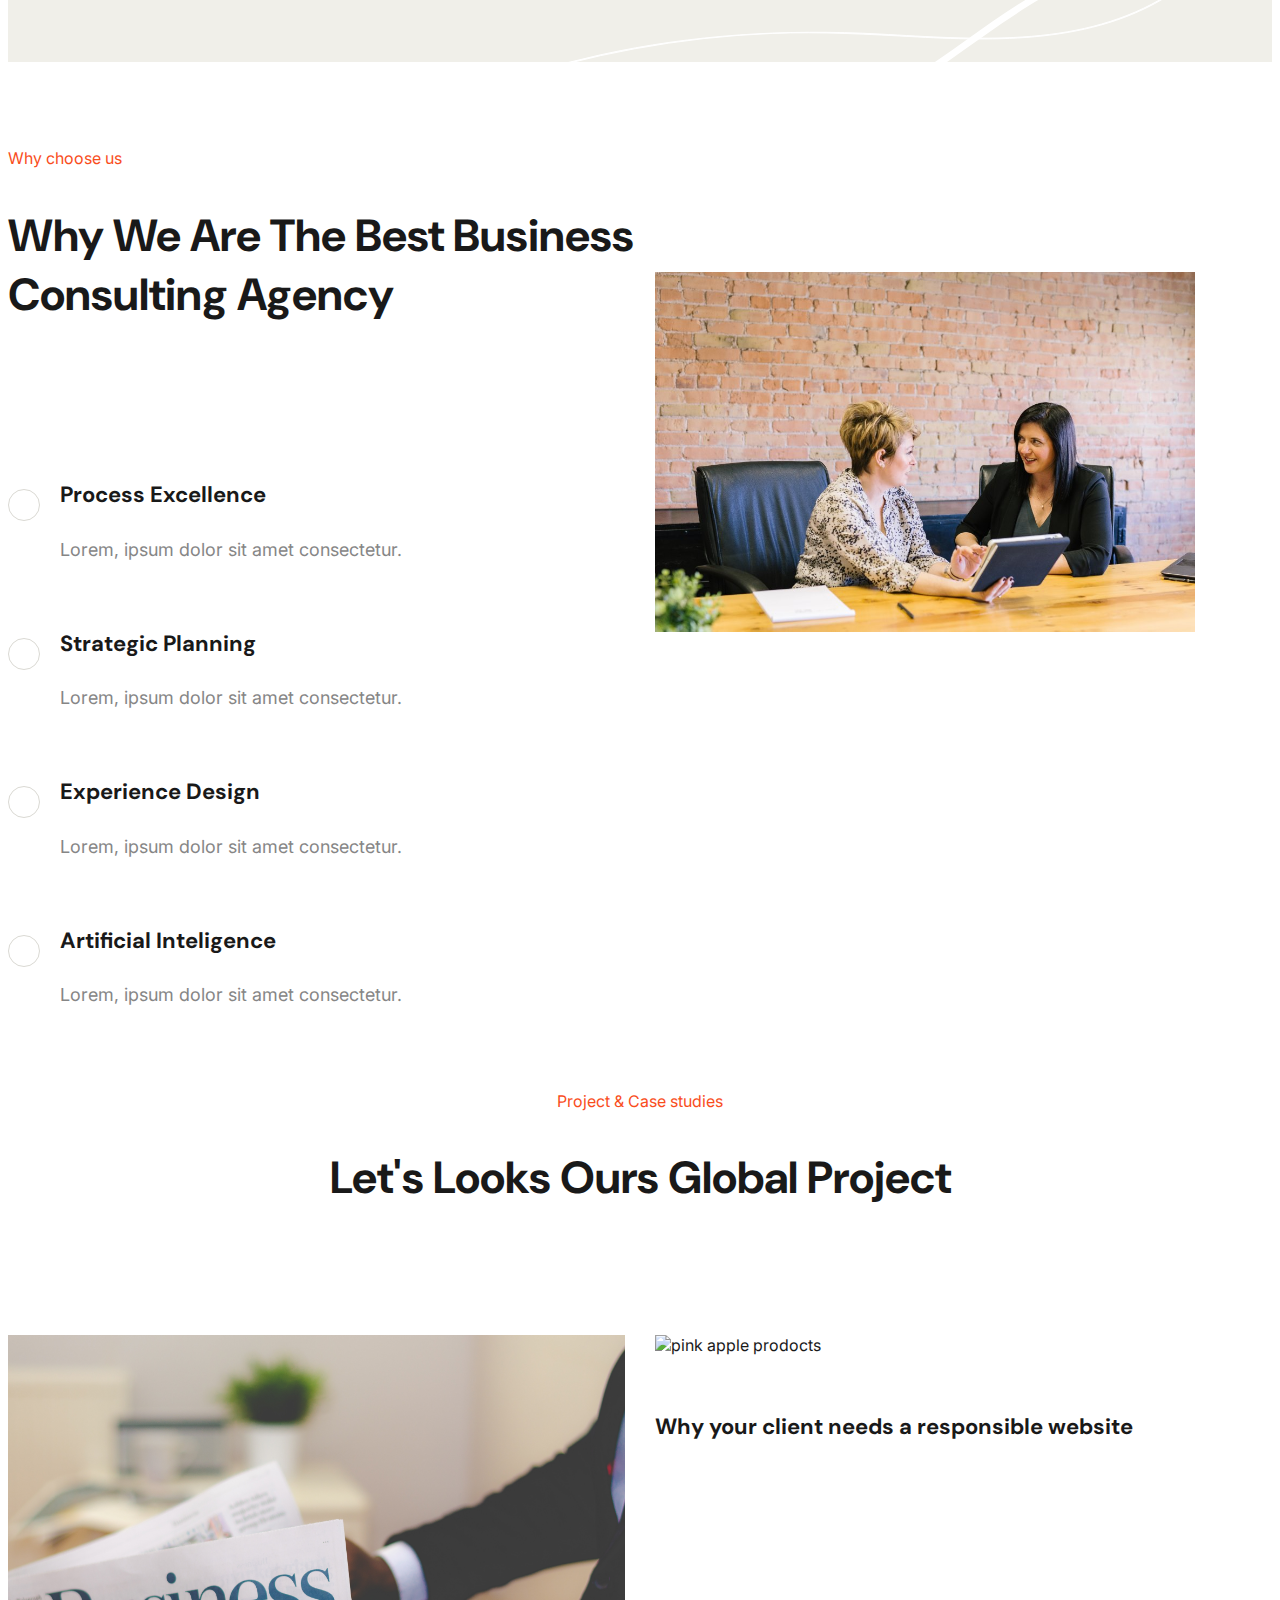
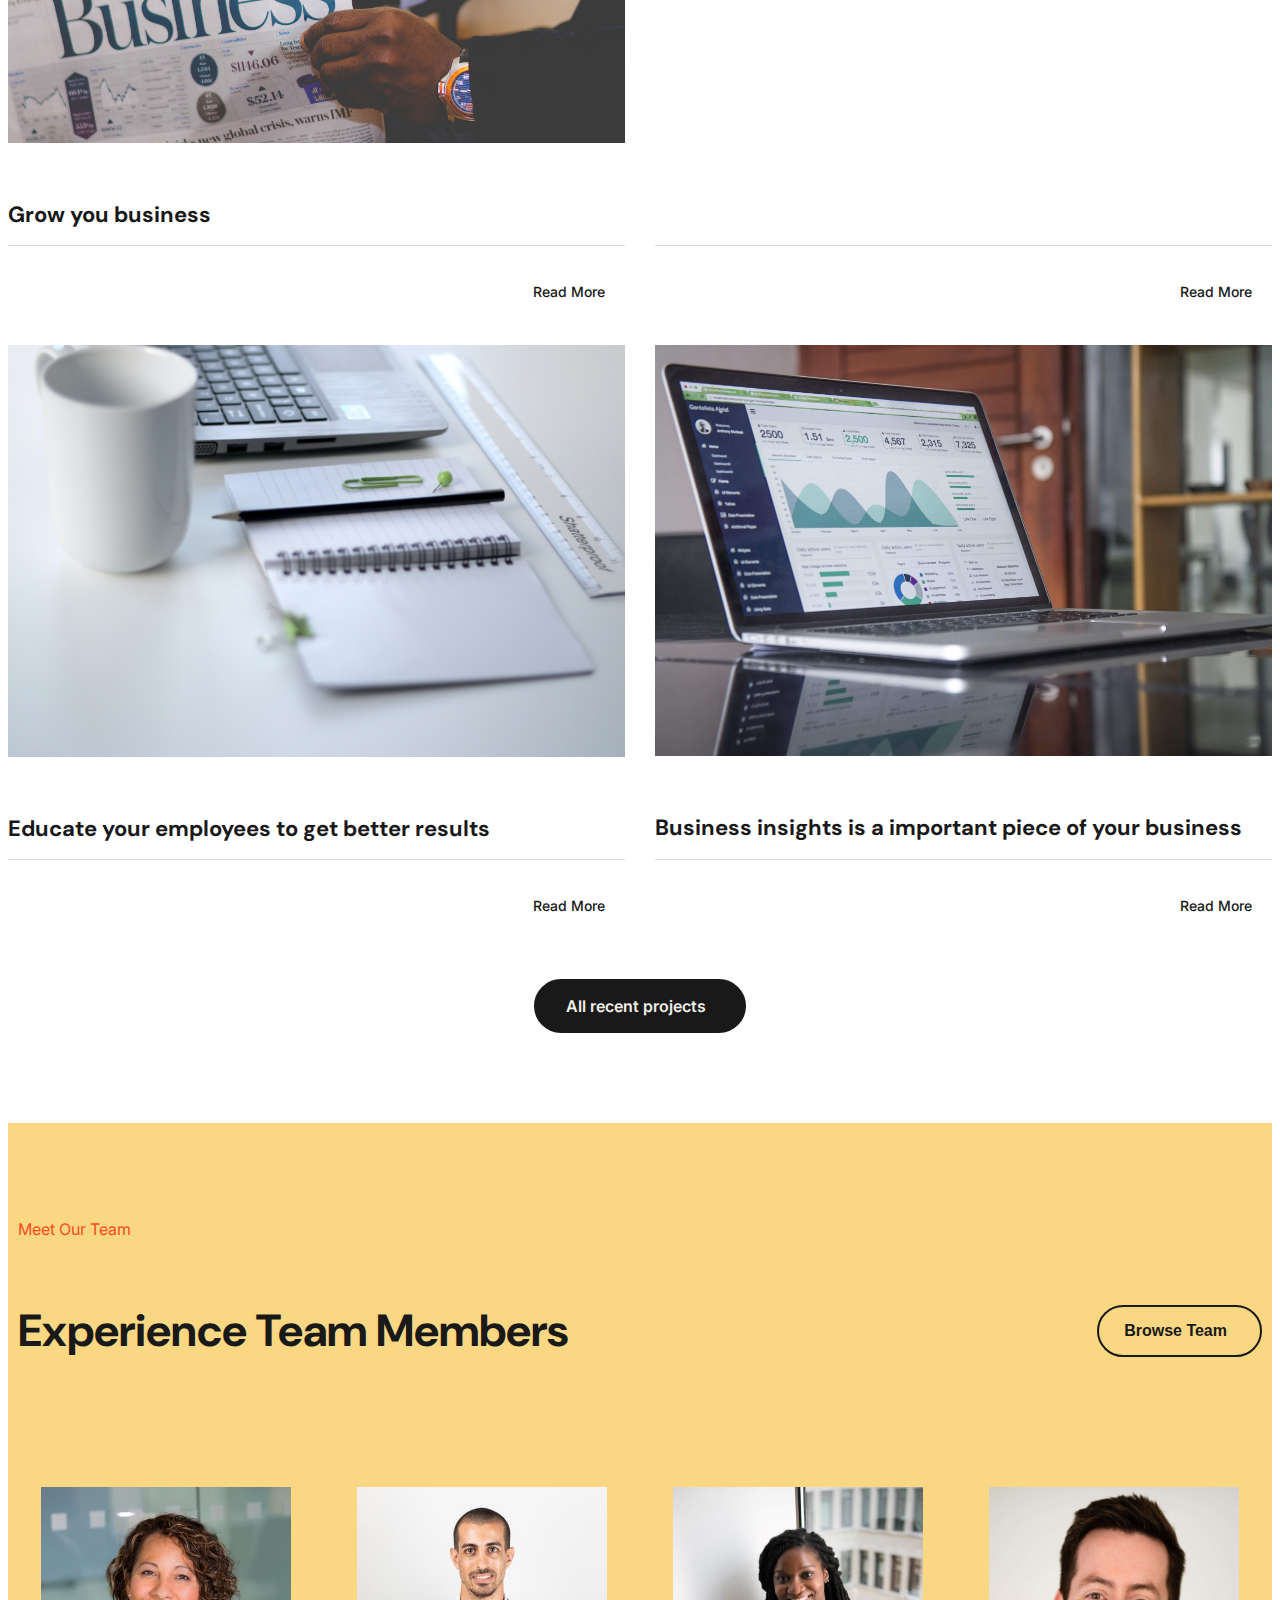
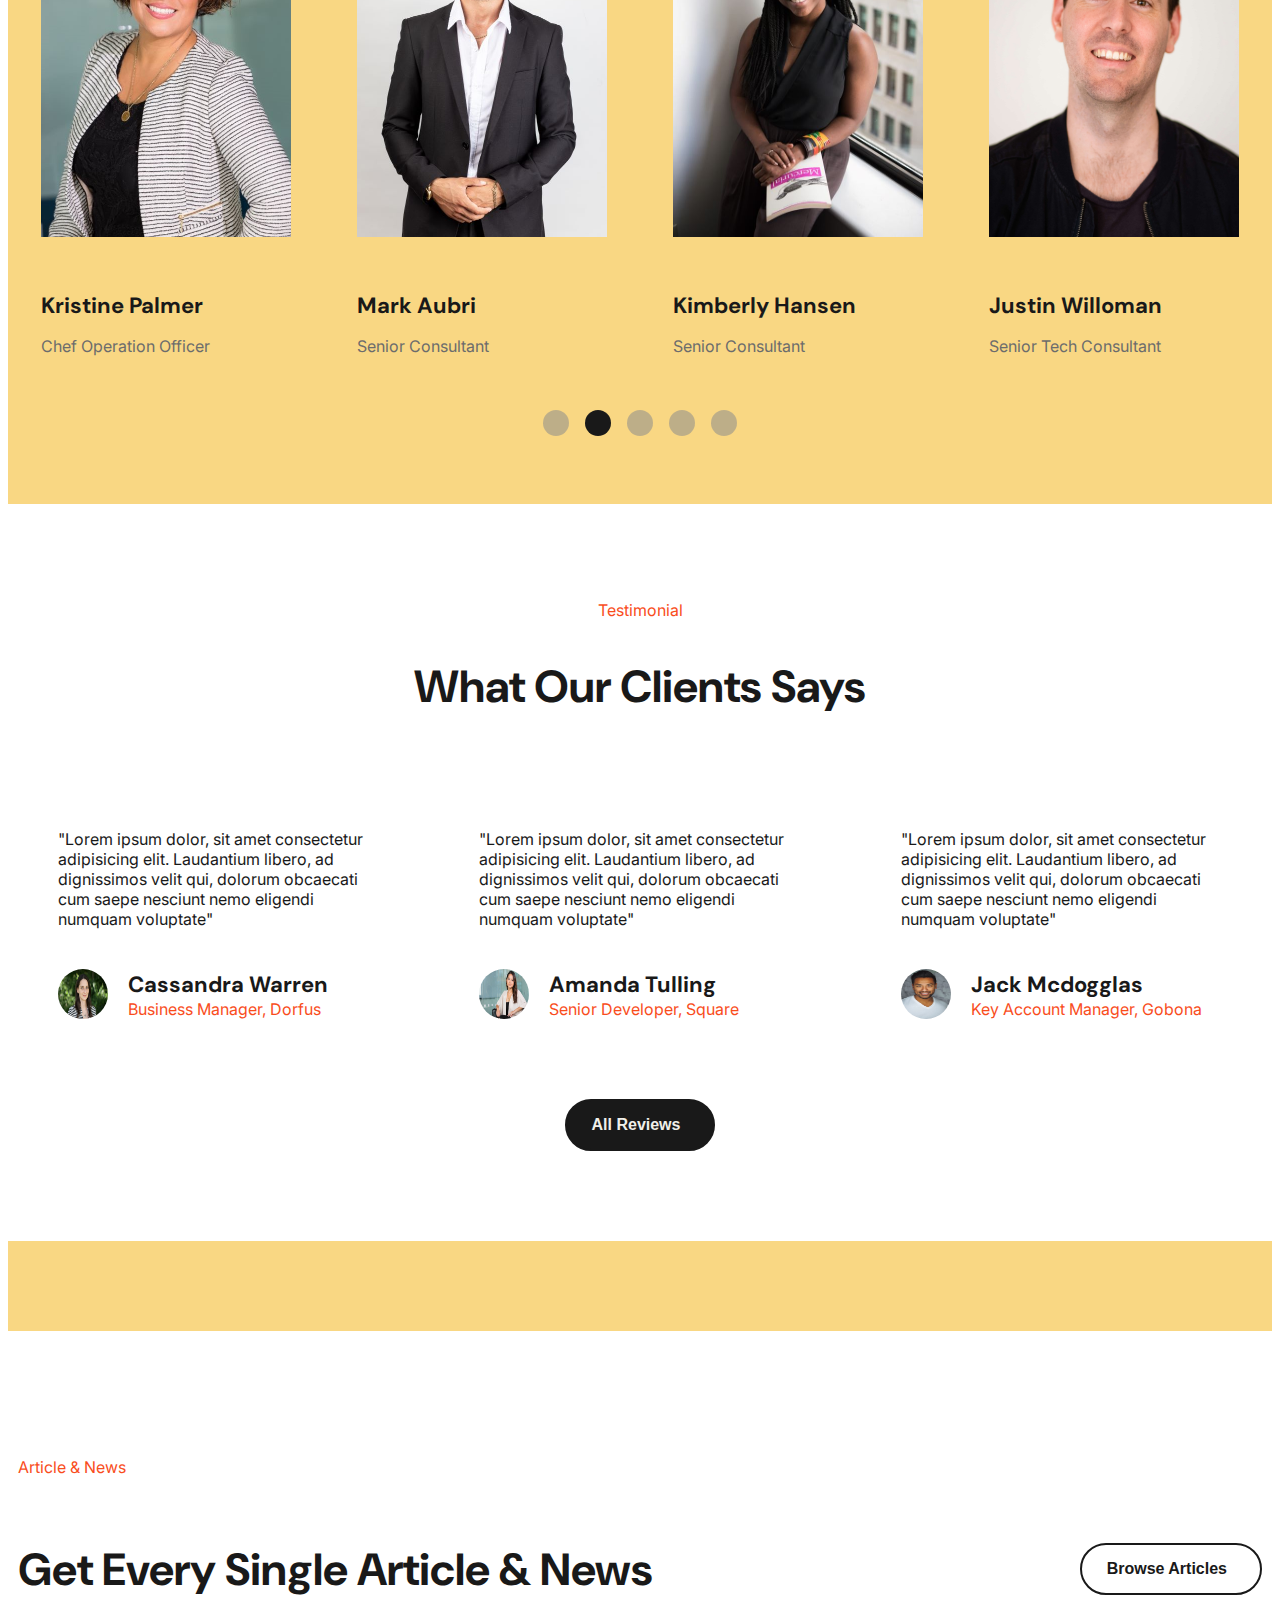
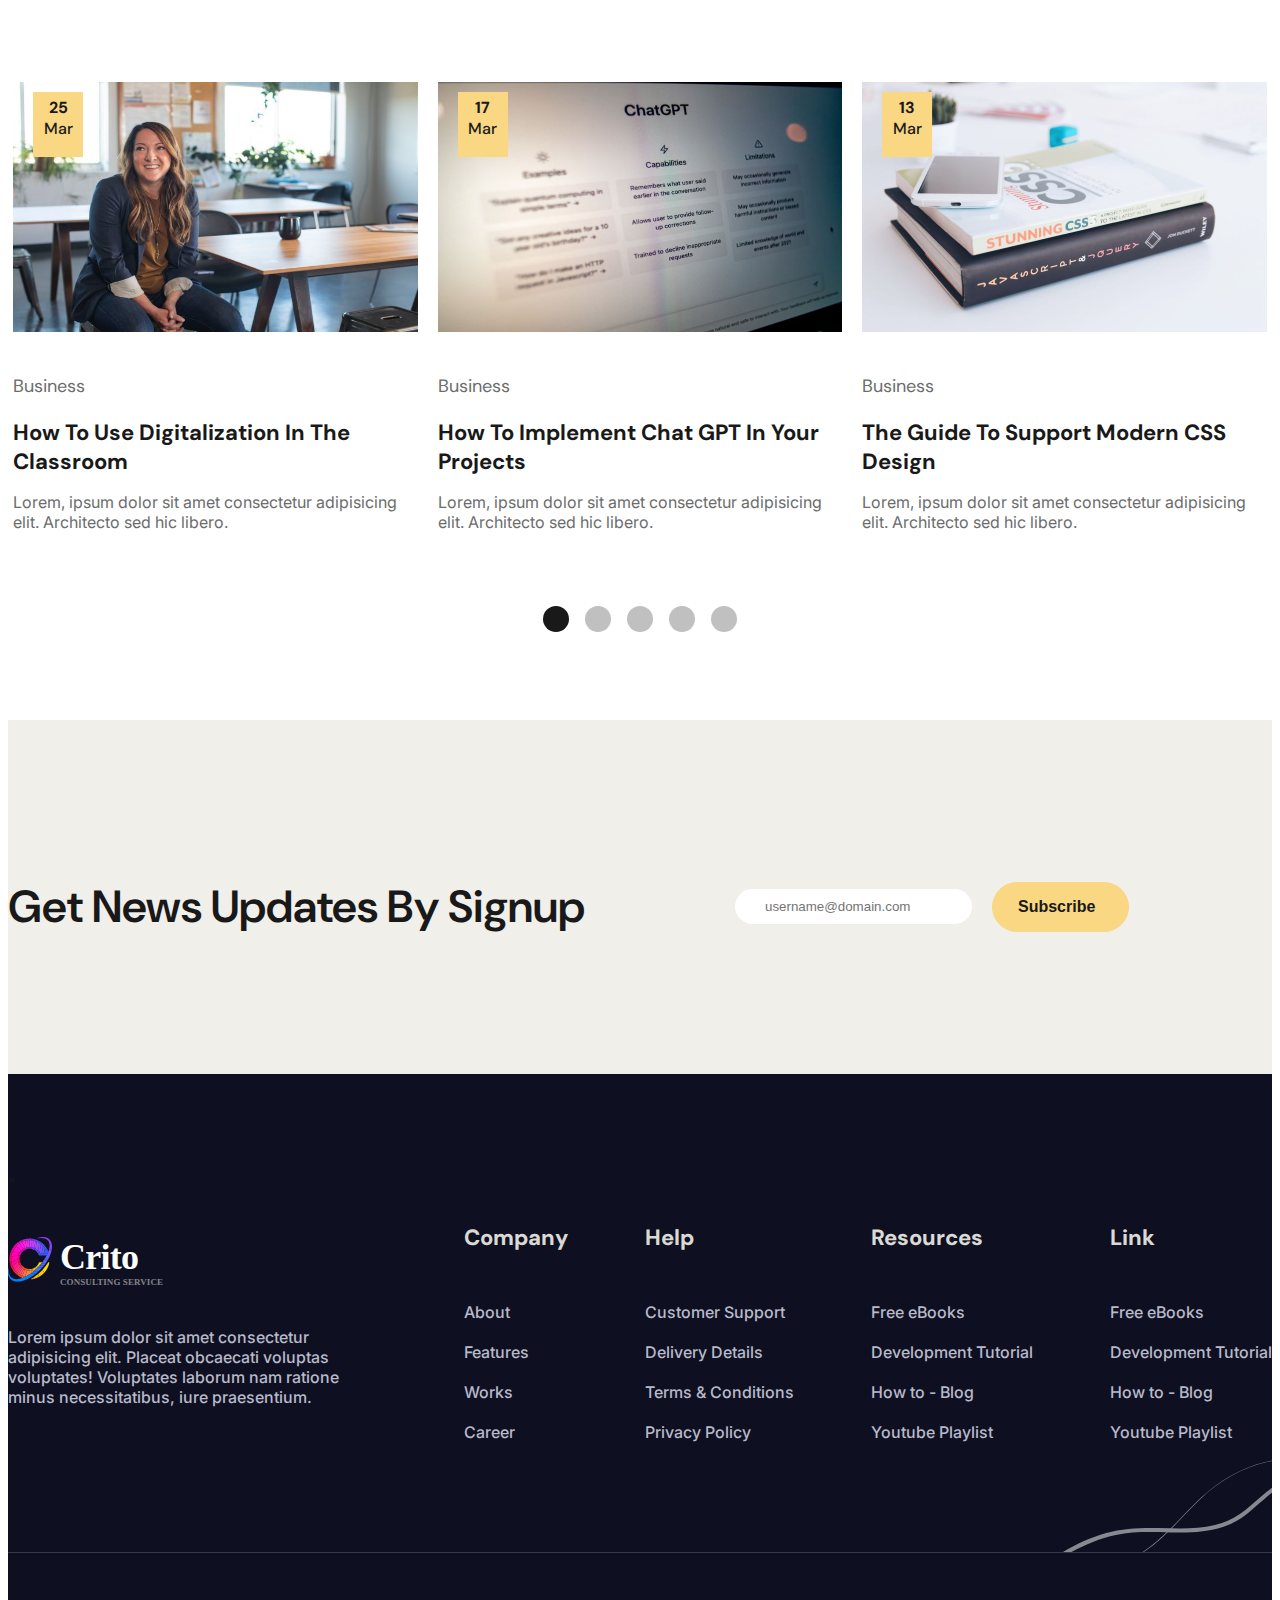
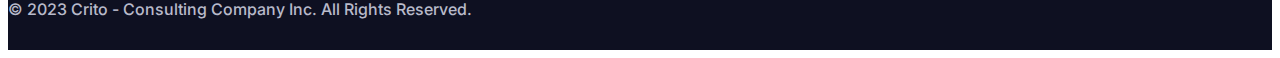
==== commit cf6d9bc7: "final form" ====
--- a/index.html
+++ b/index.html
@@ -9,7 +9,7 @@
     <script defer src="https://kit.fontawesome.com/41c8b474e2.js" crossorigin="anonymus"></script>
     <link href="https://cdn.jsdelivr.net/npm/bootstrap@5.3.1/dist/css/bootstrap.min.css" rel="stylesheet" integrity="sha384-4bw+/aepP/YC94hEpVNVgiZdgIC5+VKNBQNGCHeKRQN+PtmoHDEXuppvnDJzQIu9"crossorigin="anonymous">
    <link rel="stylesheet" href="CSS/style.css">  
-   <title>Crito Agency Services</title>
+   <title>Crito Agency Service</title>
    <link rel="icon" href="images/Untitled1-removebg-preview.png">
 </head>
 <body>
@@ -72,11 +72,11 @@
 <!-- partners section -->
 <section class="partners">
     <div class="content">
-        <a href="https://paperz.com"><img src="images/paperz.svg" class="main-partner"></a>
-        <a href="https://dorfus.com"><img src="images/dorfus.svg" class="hidden-partners"></a>
-        <a href="https://martino.com"><img src="images/martino.svg" class="hidden-partners"></a>
-        <a href="https://square.com"><img src="images/square.svg" class="second-partners"></a>
-        <a href="https://gobana.com"><img src="images/gobona.svg" class="second-partners"></a>
+        <a href="https://paperz.com"><img src="images/paperz.svg"></a>
+        <a href="https://dorfus.com"><img src="images/dorfus.svg"></a>
+        <a href="https://martino.com"><img src="images/martino.svg"></a>
+        <a href="https://square.com"><img src="images/square.svg"></a>
+        <a href="https://gobana.com"><img src="images/gobona.svg"></a>
     </div>
 </section>
 
@@ -117,12 +117,26 @@
 <section class="about-comp">
     <div class="container">
         <div class="about-comp-image">
-            <img src="images/daria-pimkina-tYaccl19A3Q-unsplash.jpg" alt="woman taking a walk in the hallway">
+
+
+            <img class="samantha" src="images/daria-pimkina-tYaccl19A3Q-unsplash.jpg" alt="woman taking a walk in the hallway">
+            
+            
             <div class="img-text">
                 <h3>Samantha Brown, <span>Founder</span></h3>
                 <p>"Lorem ipsum dolor sit amet consectetur adipisicing elit."</p>
             </div>
-        </div>
+
+
+            <div class="wavy-lines">
+                <img src="images/white-squiggly-lines-sam-b.svg" class="bg-lines">
+               
+            </div>
+
+
+        </div>
+
+
         <div class="about-comp-text">
             <h3>About company</h3>
             <h1>We Are Business Consulting & Credit Repair Experts</h1>
@@ -276,7 +290,6 @@
 
 <!-- meet the team section -->
 <section class="meet-our-team">
-
     <div class="container">
         <div class="meet-our-team-header">
             <div class="section-title little-title">
@@ -289,22 +302,22 @@
         </div>
         <div class="meet-our-team-grid">
             <div class="meet-our-team-card">
-                <img src="images/kristinepalmer11.jpg" alt="kristie palmer">
+                <img src="images/kristinepalmer11.jpg" alt="kristie palmer smiling and professional">
                 <h4>Kristine Palmer</h4>
                 <p>Chef Operation Officer</p>
             </div>
             <div class="meet-our-team-card">
-                <img src="images/markaubri.jpg" alt="mark auburi">
+                <img src="images/markaubri.jpg" alt="mark auburi smiling in a suit">
                 <h4>Mark Aubri</h4>
                 <p>Senior Consultant</p>
             </div>
             <div class="meet-our-team-card">
-                <img src="images/kimberlyhanssen.jpg" alt="kimberly hansen">
+                <img src="images/kimberlyhanssen.jpg" alt="kimberly hansen hanging in a window with a book and looking cute">
                 <h4>Kimberly Hansen</h4>
                 <p>Senior Consultant</p>
             </div>
             <div class="meet-our-team-card">
-                <img src="images/justinwilloman.jpg" alt="justin willoman">
+                <img src="images/justinwilloman.jpg" alt="justin willoman might be an alien but this is a headshot and he be smilin">
                 <h4>Justin Willoman</h4>
                 <p>Senior Tech Consultant</p>
             </div>
--- a/CSS/style.css
+++ b/CSS/style.css
@@ -151,11 +151,6 @@
     display: none;
   }
 }
-@media (min-width: 2500px) {
-  header .container {
-    max-width: 2048px;
-  }
-}
 header .container .menu {
   display: none;
   flex: 1;
@@ -206,10 +201,10 @@
   color: #191919;
   font-size: 1.3rem;
   margin-left: 10px;
-  transition: 0.6s;
+  transition: 0.4;
 }
 header .container .menu .top-menu .social-media a:hover {
-  color: #868686;
+  color: #c3bebe;
 }
 header .container .main-menu {
   display: flex;
@@ -223,6 +218,7 @@
   text-decoration: none;
   margin-right: 35px;
   position: relative;
+  transition: 0.3s;
 }
 header .container .main-menu nav a.active {
   font-weight: 500;
@@ -326,31 +322,27 @@
 }
 
 .partners {
-  height: 150px;
   display: grid;
+  padding-top: 30px;
   justify-content: center;
-}
-.partners .content {
-  padding-top: 40px;
-  padding-bottom: 40px;
-}
-.partners .content img {
-  margin-bottom: 30px;
-}
-@media (max-width: 768px) {
-  .partners .content .second-partners {
-    display: none;
-  }
-}
-@media (max-width: 1200px) {
-  .partners .content .hidden-partners {
-    display: none;
-  }
-}
-
-.features {
-  margin-top: -80px;
-}
+  margin-bottom: -30px;
+}
+.partners img {
+  justify-content: center;
+  height: 65px;
+  padding-left: 15px;
+}
+@media (min-width: 992px) {
+  .partners {
+    padding-top: 60px;
+    margin-bottom: 0px;
+  }
+  .partners img {
+    padding-left: 50px;
+    height: 80px;
+  }
+}
+
 .features .container {
   display: grid;
   grid-template-columns: 1fr;
@@ -368,7 +360,7 @@
 }
 @media (min-width: 992px) {
   .features .container {
-    margin-top: 100px;
+    margin-top: 50px;
     padding-left: 40px;
     padding-right: 40px;
   }
@@ -381,6 +373,7 @@
 .features .container .section-title {
   justify-content: center;
   align-items: center;
+  padding-bottom: 20px;
 }
 .features .container .section-title a {
   margin-top: 30px;
@@ -391,19 +384,25 @@
   .features .container .section-title {
     display: grid;
     justify-content: left;
-    padding-bottom: 80px;
-    padding-right: 100px;
+    padding-bottom: 180px;
+    padding-right: 80px;
+    padding-left: 50px;
+    margin-top: -40px;
   }
 }
 .features .container .business-advice {
   display: grid;
   grid-template-columns: 1fr 1fr;
-  padding-top: 60px;
+  padding-top: 80px;
   padding-left: 20px;
-}
-@media (max-width: 576px) {
+  padding-right: 30px;
+  padding-bottom: 70px;
+}
+@media (max-width: 992px) {
   .features .container .business-advice {
     grid-template-columns: 1fr;
+    padding-top: 0px;
+    margin-bottom: -110px;
   }
 }
 .features .container .business-advice .card {
@@ -434,12 +433,13 @@
 @media (min-width: 768px) {
   .about-comp {
     padding-top: 120px;
-    padding-bottom: 120px;
+    padding-bottom: 80px;
   }
 }
 @media (min-width: 1200px) {
   .about-comp {
     padding-top: 100px;
+    padding-bottom: 10px;
     margin-bottom: -170px;
   }
 }
@@ -449,14 +449,31 @@
 .about-comp .container .about-comp-image {
   position: relative;
 }
-.about-comp .container .about-comp-image img {
+.about-comp .container .about-comp-image .samantha {
   position: relative;
   height: 550px;
   margin-right: 150px;
   left: 140px;
 }
 @media (max-width: 1200px) {
-  .about-comp .container .about-comp-image img {
+  .about-comp .container .about-comp-image .samantha {
+    display: none;
+  }
+}
+.about-comp .container .about-comp-image .wavy-lines {
+  position: relative;
+  z-index: 3;
+  bottom: 650px;
+  left: 110px;
+}
+.about-comp .container .about-comp-image .wavy-lines .bg-lines {
+  position: relative;
+  top: 0px;
+  height: 90px;
+  width: auto;
+}
+@media (max-width: 1200px) {
+  .about-comp .container .about-comp-image .wavy-lines {
     display: none;
   }
 }
@@ -470,7 +487,7 @@
     background-color: #BEEBFF;
     bottom: 210px;
     left: 55px;
-    box-shadow: -5px 0px 16px 0px rgba(25, 25, 25, 0.3333333333);
+    box-shadow: -6px 0px 16px 0px rgba(25, 25, 25, 0.3333333333);
   }
 }
 @media (max-width: 1200px) {
@@ -495,7 +512,7 @@
   padding-left: 110px;
   max-width: 100%;
 }
-@media (max-width: 992px) {
+@media (max-width: 1200px) {
   .about-comp .container .about-comp-text {
     text-align: center;
     padding-left: 0px;
@@ -572,8 +589,10 @@
   padding-top: 0px;
   padding-bottom: 100px;
 }
-.our-services .container .section-title {
-  margin-bottom: -50px;
+@media (min-width: 767px) {
+  .our-services .container .section-title {
+    margin-bottom: -50px;
+  }
 }
 .our-services .container .services {
   margin-top: 20px;
